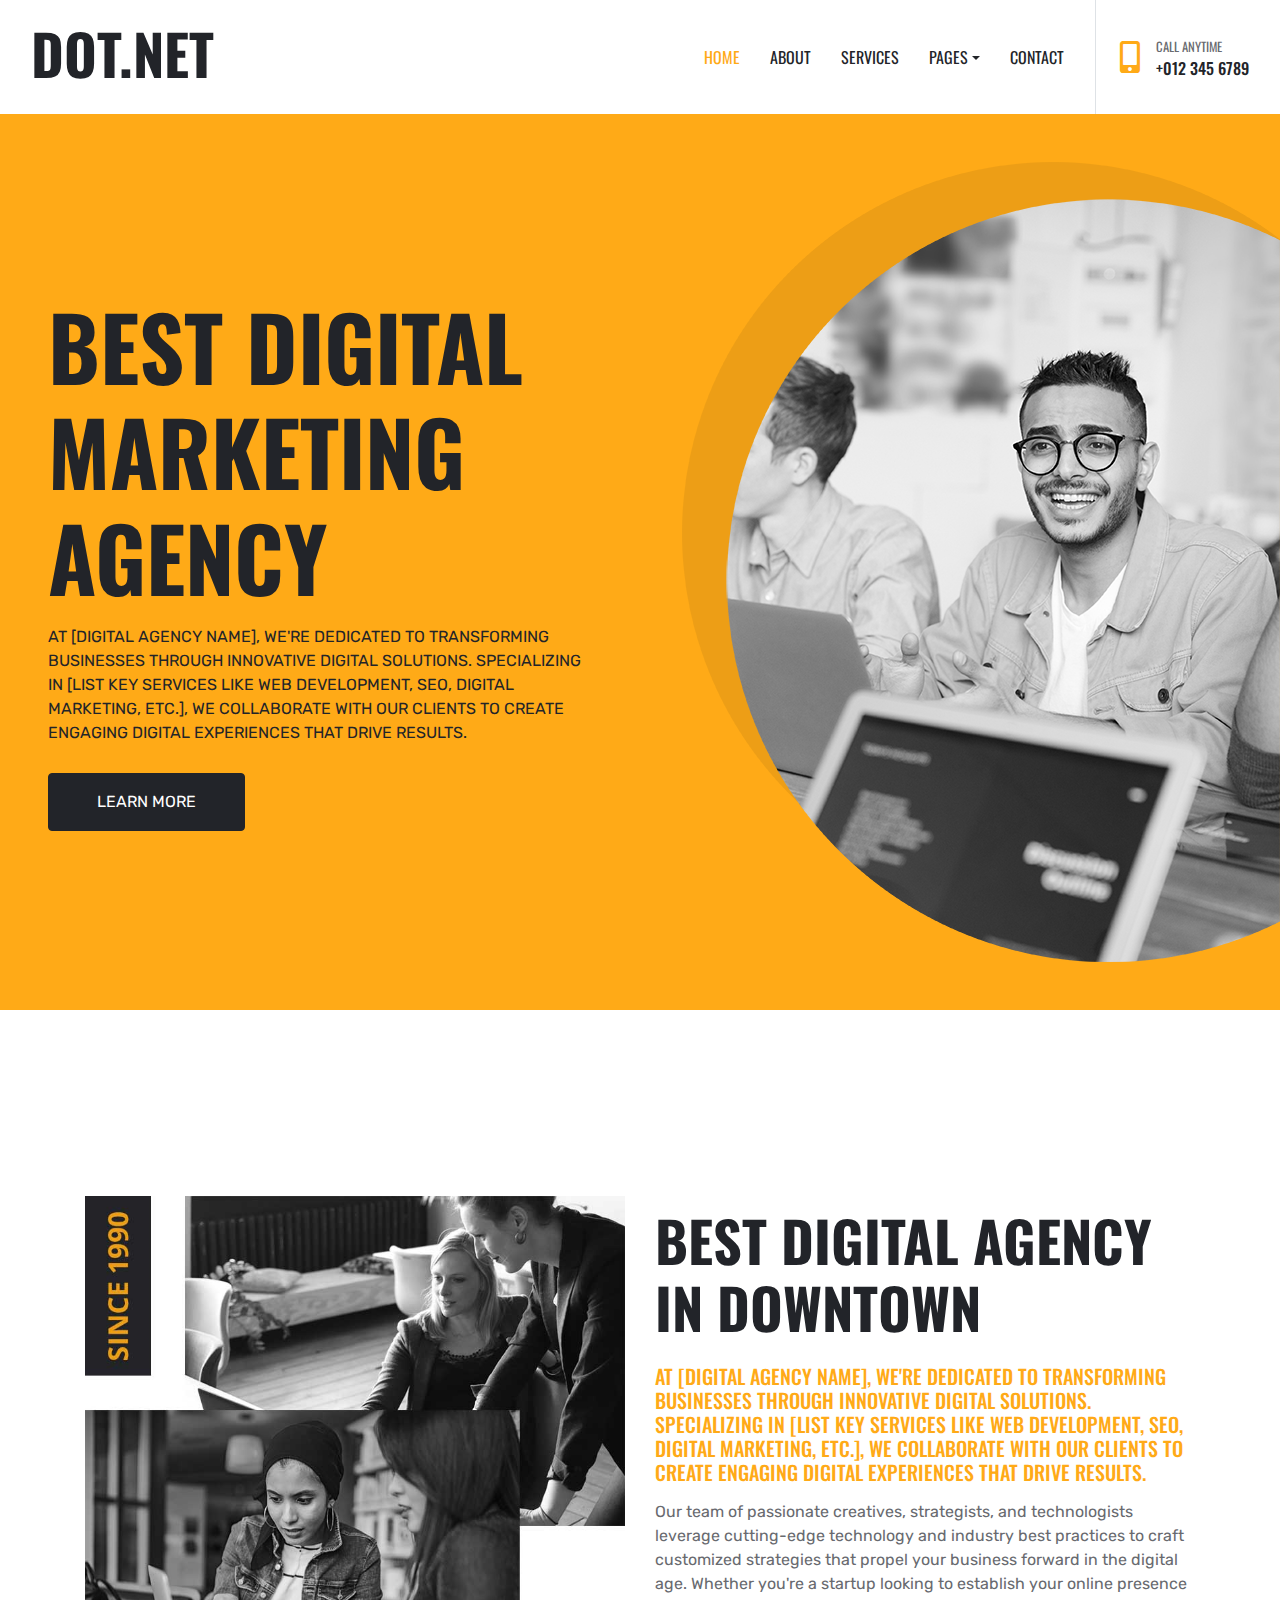
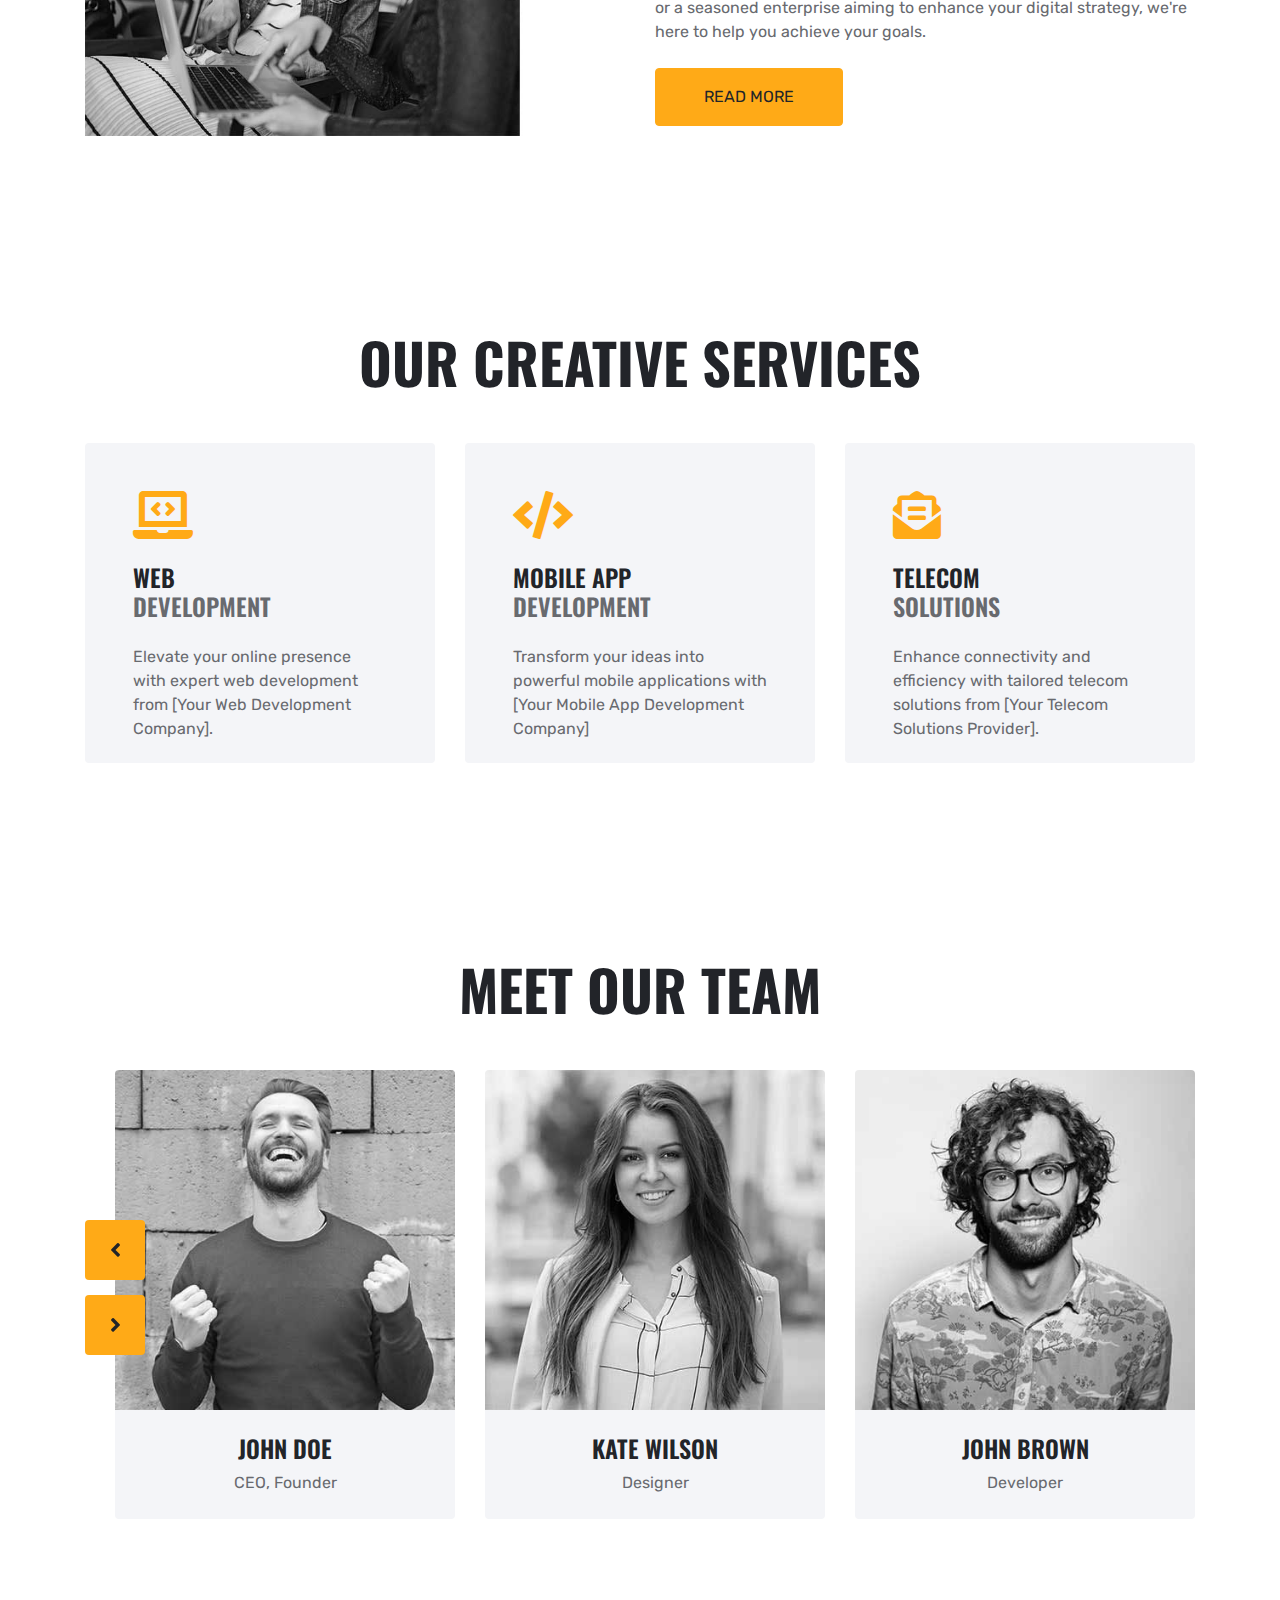
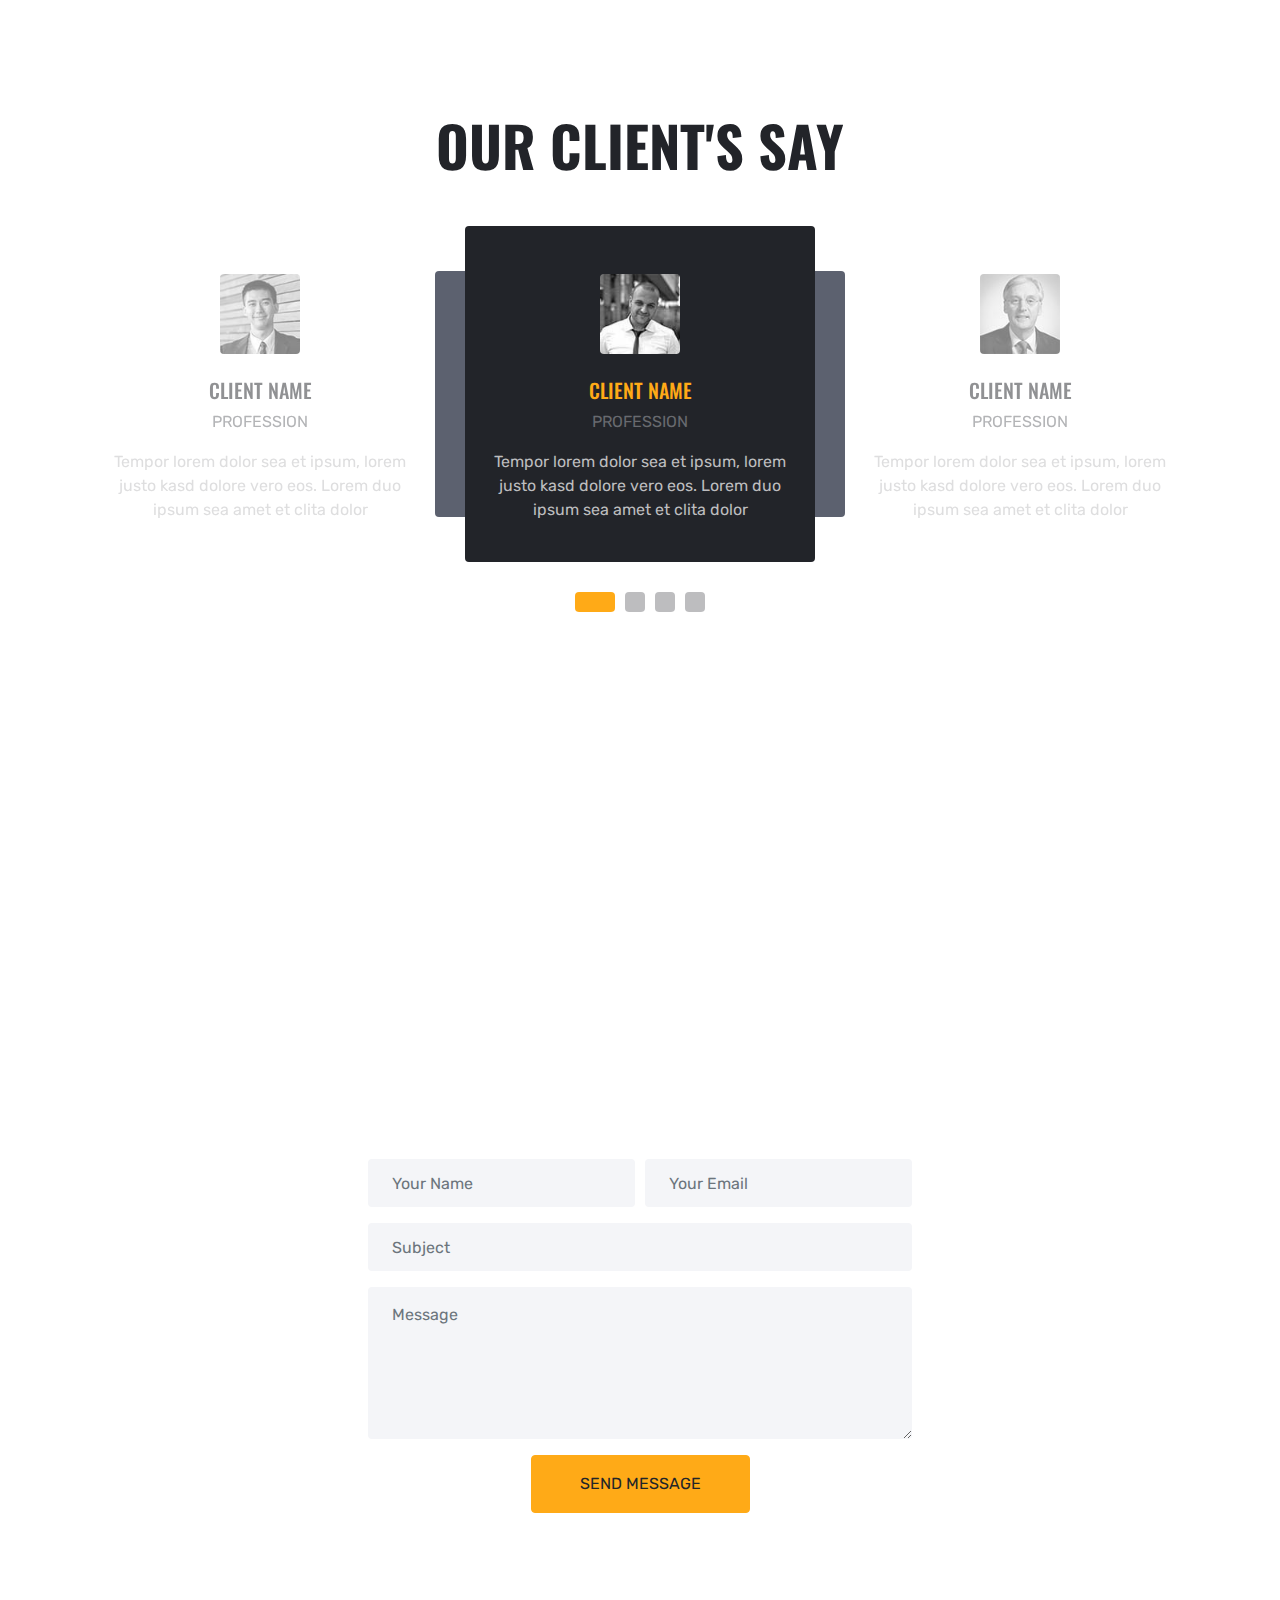
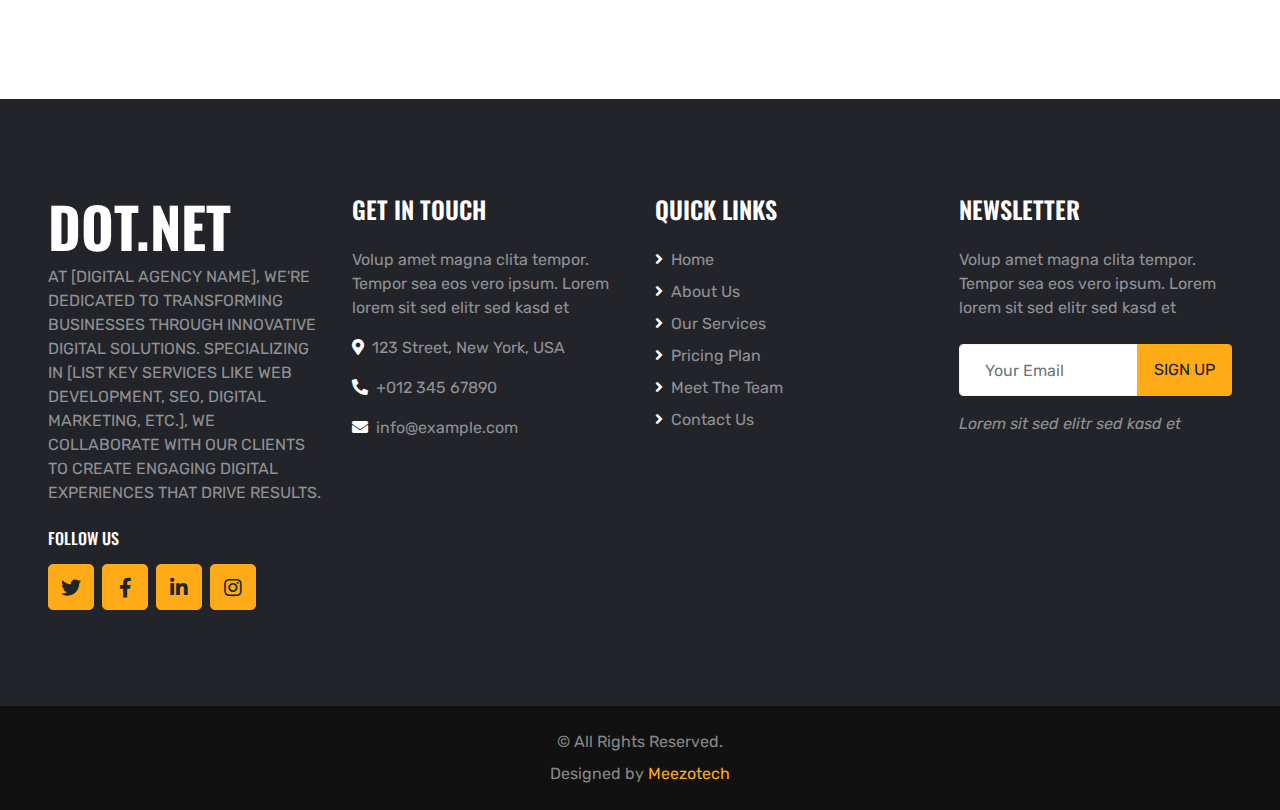
==== index.html @ 6d366056 "first commit" ====
<!DOCTYPE html>
<html lang="en">

<head>
    <meta charset="utf-8">
    <title>DOT.NET - Digital Agency Website Template</title>
    <meta content="width=device-width, initial-scale=1.0" name="viewport">
    <meta content="Free HTML Templates" name="keywords">
    <meta content="Free HTML Templates" name="description">

    <!-- Favicon -->
    <link href="img/favicon.ico" rel="icon">

    <!-- Google Web Fonts -->
    <link rel="preconnect" href="https://fonts.gstatic.com">
    <link href="https://fonts.googleapis.com/css2?family=Oswald:wght@400;500;600;700&family=Rubik&display=swap" rel="stylesheet"> 

    <!-- Font Awesome -->
    <link href="https://cdnjs.cloudflare.com/ajax/libs/font-awesome/5.15.0/css/all.min.css" rel="stylesheet">

    <!-- Libraries Stylesheet -->
    <link href="lib/owlcarousel/assets/owl.carousel.min.css" rel="stylesheet">
    <link href="lib/lightbox/css/lightbox.min.css" rel="stylesheet">

    <!-- Customized Bootstrap Stylesheet -->
    <link href="css/style.css" rel="stylesheet">
</head>

<body>
    <!-- Navbar Start -->
    <div class="container-fluid bg-white position-relative">
        <nav class="navbar navbar-expand-lg bg-white navbar-light py-3 py-lg-0">
            <a href="index.html" class="navbar-brand text-secondary">
                <h1 class="display-4 text-uppercase">DOT.NET</h1>
            </a>
            <button type="button" class="navbar-toggler" data-toggle="collapse" data-target="#navbarCollapse">
                <span class="navbar-toggler-icon"></span>
            </button>
            <div class="collapse navbar-collapse" id="navbarCollapse">
                <div class="navbar-nav ml-auto py-0 pr-3 border-right">
                    <a href="index.html" class="nav-item nav-link active">Home</a>
                    <a href="about.html" class="nav-item nav-link">About</a>
                    <a href="service.html" class="nav-item nav-link">Services</a>
                    <!-- <a href="price.html" class="nav-item nav-link">Prices</a> -->
                    <!-- <a href="project.html" class="nav-item nav-link">Projects</a> -->
                    <div class="nav-item dropdown">
                        <a href="#" class="nav-link dropdown-toggle" data-toggle="dropdown">Pages</a>
                        <div class="dropdown-menu rounded-0 m-0">
                            <a href="team.html" class="dropdown-item">Meat The Team</a>
                            <a href="testimonial.html" class="dropdown-item">Testimonial</a>
                        </div>
                    </div>
                    <a href="contact.html" class="nav-item nav-link">Contact</a>
                </div>
                <div class="d-none d-lg-flex align-items-center pl-4">
                    <i class="fa fa-2x fa-mobile-alt text-primary mr-3"></i>
                    <div>
                        <h6 class="text-body text-uppercase mb-1"><small>Call Anytime</small></h6>
                        <h6 class="m-0">+012 345 6789</h6>
                    </div>
                </div>
            </div>
        </nav>
    </div>
    <!-- Navbar End -->


    <!-- Header Start -->
    <div class="container-fluid bg-primary py-5 px-0" style="margin-bottom: 90px;">
        <div class="row mx-0 align-items-center">
            <div class="col-lg-6 px-md-5 text-center text-lg-left">
                <h1 class="display-2 text-uppercase mb-3">Best Digital Marketing Agency</h1>
                <p class="text-dark mb-4">AT [DIGITAL AGENCY NAME], WE'RE DEDICATED TO TRANSFORMING BUSINESSES THROUGH INNOVATIVE DIGITAL SOLUTIONS. SPECIALIZING IN [LIST KEY SERVICES LIKE WEB DEVELOPMENT, SEO, DIGITAL MARKETING, ETC.], WE COLLABORATE WITH OUR CLIENTS TO CREATE ENGAGING DIGITAL EXPERIENCES THAT DRIVE RESULTS.</p>
                <a href="" class="btn btn-dark text-uppercase mt-1 py-3 px-5">Learn More</a>
            </div>
            <div class="col-lg-6 px-0 text-right">
                <img class="img-fluid mt-5 mt-lg-0" src="img/header.png" alt="">
            </div>
        </div>
    </div>
    <!-- Header End -->


    <!-- About Start -->
    <div class="container-fluid py-5">
        <div class="container py-5">
            <div class="row align-items-center">
                <div class="col-lg-6">
                    <img class="img-fluid mb-4 mb-lg-0" src="img/about.jpg" alt="">
                </div>
                <div class="col-lg-6">
                    <h1 class="display-4 text-uppercase mb-4">Best digital agency in downtown</h1>
                    <h5 class="text-uppercase text-primary mb-3">At [Digital Agency Name], we're dedicated to transforming businesses through innovative digital solutions. Specializing in [list key services like web development, SEO, digital marketing, etc.], we collaborate with our clients to create engaging digital experiences that drive results.</h5>

                    <p class="mb-4">Our team of passionate creatives, strategists, and technologists leverage cutting-edge technology and industry best practices to craft customized strategies that propel your business forward in the digital age. Whether you're a startup looking to establish your online presence or a seasoned enterprise aiming to enhance your digital strategy, we're here to help you achieve your goals.</p>
                    <a href="" class="btn btn-primary text-uppercase py-3 px-5">Read More</a>
                </div>
            </div>
        </div>
    </div>
    <!-- About End -->
    

    <!-- Services Start -->
    <div class="container-fluid py-5">
        <div class="container pt-5 pb-3">
            <h1 class="display-4 text-uppercase text-center mb-5">Our Creative Services</h1>
            <div class="row">
                <div class="col-lg-4 mb-2">
                    <div class="service-item rounded p-5 mb-4">
                        <i class="fa fa-3x fa-laptop-code text-primary mb-4"></i>
                        <h4 class="text-uppercase mb-4">Web <span class="d-block text-body">Development</span></h4>
                        <p class="m-0">Elevate your online presence with expert web development from [Your Web Development Company]. </p>
                    </div>
                </div>
                <div class="col-lg-4 mb-2">
                    <div class="service-item rounded p-5 mb-4">
                        <i class="fa fa-3x fa-code text-primary mb-4"></i>
                        <h4 class="text-uppercase mb-4">Mobile App <span class="d-block text-body">Development</span></h4>
                        <p class="m-0">Transform your ideas into powerful mobile applications with [Your Mobile App Development Company]</p>
                    </div>
                </div>
                <div class="col-lg-4 mb-2">
                    <div class="service-item rounded p-5 mb-4">
                        <i class="fa fa-3x fa-envelope-open-text text-primary mb-4"></i>
                        <h4 class="text-uppercase mb-4">Telecom  <span class="d-block text-body">Solutions</span></h4>
                        <p class="m-0">Enhance connectivity and efficiency with tailored telecom solutions from [Your Telecom Solutions Provider].</p>
                    </div>
                </div>
               
            </div>
        </div>
    </div>
    <!-- Services End -->


    <!-- Portfolio Start -->
    <!-- <div class="container-fluid py-5">
        <div class="container pt-5 pb-3">
            <h1 class="display-4 text-uppercase text-center mb-5">Visit Our Projects</h1>
            <div class="row">
                <div class="col-12 text-center mb-2">
                    <ul class="list-inline mb-4" id="portfolio-flters">
                        <li class="btn btn-outline-dark text-uppercase py-2 px-4 active" data-filter="*">
                            <i class="fa fa-star text-primary mr-2"></i>All
                        </li>
                        <li class="btn btn-outline-dark text-uppercase py-2 px-4" data-filter=".first">
                            <i class="fa fa-laptop-code text-primary mr-2"></i>Design
                        </li>
                        <li class="btn btn-outline-dark text-uppercase py-2 px-4" data-filter=".second">
                            <i class="fa fa-mobile-alt text-primary mr-2"></i>Development
                        </li>
                    </ul>
                </div>
            </div>
            <div class="row portfolio-container">
                <div class="col-lg-4 col-md-6 mb-4 portfolio-item first">
                    <div class="position-relative rounded overflow-hidden mb-2">
                        <img class="img-fluid w-100" src="img/portfolio-1.jpg" alt="">
                        <div class="portfolio-btn d-flex align-items-center justify-content-center">
                            <a href="img/portfolio-1.jpg" data-lightbox="portfolio">
                                <i class="fa fa-4x fa-plus text-primary"></i>
                            </a>
                        </div>
                    </div>
                </div>
                <div class="col-lg-4 col-md-6 mb-4 portfolio-item second">
                    <div class="position-relative rounded overflow-hidden mb-2">
                        <img class="img-fluid w-100" src="img/portfolio-2.jpg" alt="">
                        <div class="portfolio-btn d-flex align-items-center justify-content-center">
                            <a href="img/portfolio-2.jpg" data-lightbox="portfolio">
                                <i class="fa fa-4x fa-plus text-primary"></i>
                            </a>
                        </div>
                    </div>
                </div>
                <div class="col-lg-4 col-md-6 mb-4 portfolio-item first">
                    <div class="position-relative rounded overflow-hidden mb-2">
                        <img class="img-fluid w-100" src="img/portfolio-3.jpg" alt="">
                        <div class="portfolio-btn d-flex align-items-center justify-content-center">
                            <a href="img/portfolio-3.jpg" data-lightbox="portfolio">
                                <i class="fa fa-4x fa-plus text-primary"></i>
                            </a>
                        </div>
                    </div>
                </div>
                <div class="col-lg-4 col-md-6 mb-4 portfolio-item second">
                    <div class="position-relative rounded overflow-hidden mb-2">
                        <img class="img-fluid w-100" src="img/portfolio-4.jpg" alt="">
                        <div class="portfolio-btn d-flex align-items-center justify-content-center">
                            <a href="img/portfolio-4.jpg" data-lightbox="portfolio">
                                <i class="fa fa-4x fa-plus text-primary"></i>
                            </a>
                        </div>
                    </div>
                </div>
                <div class="col-lg-4 col-md-6 mb-4 portfolio-item first">
                    <div class="position-relative rounded overflow-hidden mb-2">
                        <img class="img-fluid w-100" src="img/portfolio-5.jpg" alt="">
                        <div class="portfolio-btn d-flex align-items-center justify-content-center">
                            <a href="img/portfolio-3.jpg" data-lightbox="portfolio">
                                <i class="fa fa-4x fa-plus text-primary"></i>
                            </a>
                        </div>
                    </div>
                </div>
                <div class="col-lg-4 col-md-6 mb-4 portfolio-item second">
                    <div class="position-relative rounded overflow-hidden mb-2">
                        <img class="img-fluid w-100" src="img/portfolio-6.jpg" alt="">
                        <div class="portfolio-btn d-flex align-items-center justify-content-center">
                            <a href="img/portfolio-4.jpg" data-lightbox="portfolio">
                                <i class="fa fa-4x fa-plus text-primary"></i>
                            </a>
                        </div>
                    </div>
                </div>
            </div>
        </div>
    </div> -->
    <!-- Portfolio End -->


    <!-- Pricing Plan Start -->
    <!-- <div class="container-fluid py-5">
        <div class="container pt-5 pb-3">
            <h1 class="display-4 text-uppercase text-center mb-5">Competitive Pricing</h1>
            <div class="row">
                <div class="col-lg-4 mb-2">
                    <div class="bg-light rounded text-center pt-5 mt-lg-5 mb-4">
                        <h2 class="text-uppercase">Basic</h2>
                        <h6 class="text-uppercase text-body mb-5">The Best Choice</h6>
                        <div class="text-center bg-dark rounded-circle p-4 mb-2">
                            <h1 class="display-4 text-white mb-0">
                                <small class="align-top"
                                    style="font-size: 22px; line-height: 45px;">$</small>49<small
                                    class="align-bottom" style="font-size: 16px; line-height: 40px;">/
                                    Mo</small>
                            </h1>
                        </div>
                        <div class="text-center py-4">
                            <p>HTML5 & CSS3</p>
                            <p>Bootstrap v4</p>
                            <p>Responsive Layout</p>
                            <p>Compatible With All Browsers</p>
                            <a href="" class="btn btn-dark text-uppercase py-2 px-4 my-3">Order Now</a>
                        </div>
                    </div>
                </div>
                <div class="col-lg-4 mb-2">
                    <div class="bg-dark rounded text-center pt-5 mb-4">
                        <h2 class="text-uppercase text-white">Standard</h2>
                        <h6 class="text-uppercase text-secondary mb-5">The Best Choice</h6>
                        <div class="text-center bg-primary rounded-circle p-4 mb-2">
                            <h1 class="display-4 mb-0">
                                <small class="align-top"
                                    style="font-size: 22px; line-height: 45px;">$</small>99<small
                                    class="align-bottom" style="font-size: 16px; line-height: 40px;">/
                                    Mo</small>
                            </h1>
                        </div>
                        <div class="text-center text-secondary py-4">
                            <p>HTML5 & CSS3</p>
                            <p>Bootstrap v4</p>
                            <p>Responsive Layout</p>
                            <p>Compatible With All Browsers</p>
                            <a href="" class="btn btn-primary text-uppercase py-2 px-4 my-3">Order Now</a>
                        </div>
                    </div>
                </div>
                <div class="col-lg-4 mb-2">
                    <div class="bg-light rounded text-center pt-5 mt-lg-5 mb-4">
                        <h2 class=" text-uppercase">Extended</h2>
                        <h6 class="text-uppercase text-body mb-5">The Best Choice</h6>
                        <div class="text-center bg-dark rounded-circle p-4 mb-2">
                            <h1 class="display-4 text-white mb-0">
                                <small class="align-top"
                                    style="font-size: 22px; line-height: 45px;">$</small>149<small
                                    class="align-bottom" style="font-size: 16px; line-height: 40px;">/
                                    Mo</small>
                            </h1>
                        </div>
                        <div class="text-center py-4">
                            <p>HTML5 & CSS3</p>
                            <p>Bootstrap v4</p>
                            <p>Responsive Layout</p>
                            <p>Compatible With All Browsers</p>
                            <a href="" class="btn btn-dark text-uppercase py-2 px-4 my-3">Order Now</a>
                        </div>
                    </div>
                </div>
            </div>
        </div>
    </div> -->
    <!-- Pricing Plan End -->


    <!-- Team Start -->
    <div class="container-fluid py-5">
        <div class="container py-5">
            <h1 class="display-4 text-uppercase text-center mb-5">Meet Our Team</h1>
            <div class="owl-carousel team-carousel position-relative" style="padding-left: 30px;">
                <div class="team-item rounded overflow-hidden">
                    <div class="position-relative">
                        <img class="img-fluid w-100" src="img/team-1.jpg" alt="">
                        <div class="team-overlay">
                            <div class="d-flex align-items-center justify-content-start">
                                <a class="btn btn-lg btn-primary btn-lg-square mx-1" href="#"><i class="fab fa-twitter"></i></a>
                                <a class="btn btn-lg btn-primary btn-lg-square mx-1" href="#"><i class="fab fa-facebook-f"></i></a>
                                <a class="btn btn-lg btn-primary btn-lg-square mx-1" href="#"><i class="fab fa-linkedin-in"></i></a>
                            </div>
                        </div>
                    </div>
                    <div class="bg-light text-center p-4">
                        <h4 class="text-uppercase">John Doe</h4>
                        <p class="m-0">CEO, Founder</p>
                    </div>
                </div>
                <div class="team-item rounded overflow-hidden">
                    <div class="position-relative">
                        <img class="img-fluid w-100" src="img/team-2.jpg" alt="">
                        <div class="team-overlay">
                            <div class="d-flex align-items-center justify-content-start">
                                <a class="btn btn-lg btn-primary btn-lg-square mx-1" href="#"><i class="fab fa-twitter"></i></a>
                                <a class="btn btn-lg btn-primary btn-lg-square mx-1" href="#"><i class="fab fa-facebook-f"></i></a>
                                <a class="btn btn-lg btn-primary btn-lg-square mx-1" href="#"><i class="fab fa-linkedin-in"></i></a>
                            </div>
                        </div>
                    </div>
                    <div class="bg-light text-center p-4">
                        <h4 class="text-uppercase">Kate Wilson</h4>
                        <p class="m-0">Designer</p>
                    </div>
                </div>
                <div class="team-item rounded overflow-hidden">
                    <div class="position-relative">
                        <img class="img-fluid w-100" src="img/team-3.jpg" alt="">
                        <div class="team-overlay">
                            <div class="d-flex align-items-center justify-content-start">
                                <a class="btn btn-lg btn-primary btn-lg-square mx-1" href="#"><i class="fab fa-twitter"></i></a>
                                <a class="btn btn-lg btn-primary btn-lg-square mx-1" href="#"><i class="fab fa-facebook-f"></i></a>
                                <a class="btn btn-lg btn-primary btn-lg-square mx-1" href="#"><i class="fab fa-linkedin-in"></i></a>
                            </div>
                        </div>
                    </div>
                    <div class="bg-light text-center p-4">
                        <h4 class="text-uppercase">John Brown</h4>
                        <p class="m-0">Developer</p>
                    </div>
                </div>
                <div class="team-item rounded overflow-hidden">
                    <div class="position-relative">
                        <img class="img-fluid w-100" src="img/team-4.jpg" alt="">
                        <div class="team-overlay">
                            <div class="d-flex align-items-center justify-content-start">
                                <a class="btn btn-lg btn-primary btn-lg-square mx-1" href="#"><i class="fab fa-twitter"></i></a>
                                <a class="btn btn-lg btn-primary btn-lg-square mx-1" href="#"><i class="fab fa-facebook-f"></i></a>
                                <a class="btn btn-lg btn-primary btn-lg-square mx-1" href="#"><i class="fab fa-linkedin-in"></i></a>
                            </div>
                        </div>
                    </div>
                    <div class="bg-light text-center p-4">
                        <h4 class="text-uppercase">Paul Watson</h4>
                        <p class="m-0">Marketer</p>
                    </div>
                </div>
            </div>
        </div>
    </div>
    <!-- Team End -->


    <!-- Testimonial Start -->
    <div class="container-fluid py-5">
        <div class="container py-5">
            <h1 class="display-4 text-uppercase text-center mb-5">Our Client's Say</h1>
            <div class="owl-carousel testimonial-carousel">
                <div class="testimonial-item position-relative text-center rounded p-4">
                    <img class="img-fluid rounded mx-auto my-4" src="img/testimonial-1.jpg" alt="">
                    <h5 class="text-uppercase">Client Name</h5>
                    <p class="text-uppercase">Profession</p>
                    <p class="text-secondary">Tempor lorem dolor sea et ipsum, lorem justo kasd dolore vero eos. Lorem duo ipsum sea amet et clita dolor</p>
                </div>
                <div class="testimonial-item position-relative text-center rounded p-4">
                    <img class="img-fluid rounded mx-auto my-4" src="img/testimonial-2.jpg" alt="">
                    <h5 class="text-uppercase">Client Name</h5>
                    <p class="text-uppercase">Profession</p>
                    <p class="text-secondary">Tempor lorem dolor sea et ipsum, lorem justo kasd dolore vero eos. Lorem duo ipsum sea amet et clita dolor</p>
                </div>
                <div class="testimonial-item position-relative text-center rounded p-4">
                    <img class="img-fluid rounded mx-auto my-4" src="img/testimonial-3.jpg" alt="">
                    <h5 class="text-uppercase">Client Name</h5>
                    <p class="text-uppercase">Profession</p>
                    <p class="text-secondary">Tempor lorem dolor sea et ipsum, lorem justo kasd dolore vero eos. Lorem duo ipsum sea amet et clita dolor</p>
                </div>
                <div class="testimonial-item position-relative text-center rounded p-4">
                    <img class="img-fluid rounded mx-auto my-4" src="img/testimonial-4.jpg" alt="">
                    <h5 class="text-uppercase">Client Name</h5>
                    <p class="text-uppercase">Profession</p>
                    <p class="text-secondary">Tempor lorem dolor sea et ipsum, lorem justo kasd dolore vero eos. Lorem duo ipsum sea amet et clita dolor</p>
                </div>
            </div>
        </div>
    </div>
    <!-- Testimonial End -->


    <!-- Contact Start -->
    <div class="container-fluid py-5 px-0">
        <div class="row mt-5 mx-0">
            <div class="col-12 px-0" style="height: 500px;">
                <div class="position-relative h-100">
                    <iframe class="position-relative w-100 h-100"
                        src="https://www.google.com/maps/embed?pb=!1m18!1m12!1m3!1d3001156.4288297426!2d-78.01371936852176!3d42.72876761954724!2m3!1f0!2f0!3f0!3m2!1i1024!2i768!4f13.1!3m3!1m2!1s0x4ccc4bf0f123a5a9%3A0xddcfc6c1de189567!2sNew%20York%2C%20USA!5e0!3m2!1sen!2sbd!4v1603794290143!5m2!1sen!2sbd"
                        frameborder="0" style="border:0;" allowfullscreen="" aria-hidden="false"
                        tabindex="0"></iframe>
                </div>
            </div>
        </div>
        <div class="row mx-0 justify-content-center" style="margin-top: -200px;">
            <div class="col-lg-6 col-md-8 col-sm-10 px-0">
                <div class="contact-form bg-white rounded p-5">
                    <div id="success"></div>
                    <form name="sentMessage" id="contactForm" novalidate="novalidate">
                        <div class="form-row">
                            <div class="col-md-6">
                                <div class="control-group">
                                    <input type="text" class="form-control bg-light border-0 p-4" id="name" placeholder="Your Name" required="required" data-validation-required-message="Please enter your name" />
                                    <p class="help-block text-danger"></p>
                                </div>
                            </div>
                            <div class="col-md-6">
                                <div class="control-group">
                                    <input type="email" class="form-control bg-light border-0 p-4" id="email" placeholder="Your Email" required="required" data-validation-required-message="Please enter your email" />
                                    <p class="help-block text-danger"></p>
                                </div>
                            </div>
                        </div>
                        <div class="control-group">
                            <input type="text" class="form-control bg-light border-0 p-4" id="subject" placeholder="Subject" required="required" data-validation-required-message="Please enter a subject" />
                            <p class="help-block text-danger"></p>
                        </div>
                        <div class="control-group">
                            <textarea class="form-control bg-light border-0 py-3 px-4" rows="5" id="message" placeholder="Message" required="required" data-validation-required-message="Please enter your message"></textarea>
                            <p class="help-block text-danger"></p>
                        </div>
                        <div class="text-center">
                            <button class="btn btn-primary text-uppercase py-3 px-5" type="submit" id="sendMessageButton">Send Message</button>
                        </div>
                    </form>
                </div>
            </div>
        </div>
    </div>
    <!-- Contact End -->


    <!-- Footer Start -->
    <div class="container-fluid bg-dark text-white-50 py-5 px-sm-3 px-md-5" style="margin-top: 90px;">
        <div class="row pt-5">
            <div class="col-lg-3 col-md-6 mb-5">
                <a href="index.html" class="navbar-brand">
                    <h1 class="m-0 mt-n2 text-white display-4">DOT.NET</h1>
                </a>
                <p>AT [DIGITAL AGENCY NAME], WE'RE DEDICATED TO TRANSFORMING BUSINESSES THROUGH INNOVATIVE DIGITAL SOLUTIONS. SPECIALIZING IN [LIST KEY SERVICES LIKE WEB DEVELOPMENT, SEO, DIGITAL MARKETING, ETC.], WE COLLABORATE WITH OUR CLIENTS TO CREATE ENGAGING DIGITAL EXPERIENCES THAT DRIVE RESULTS.</p>
                <h6 class="text-uppercase text-white py-2">Follow Us</h6>
                <div class="d-flex justify-content-start">
                    <a class="btn btn-lg btn-primary btn-lg-square mr-2" href="#"><i class="fab fa-twitter"></i></a>
                    <a class="btn btn-lg btn-primary btn-lg-square mr-2" href="#"><i class="fab fa-facebook-f"></i></a>
                    <a class="btn btn-lg btn-primary btn-lg-square mr-2" href="#"><i class="fab fa-linkedin-in"></i></a>
                    <a class="btn btn-lg btn-primary btn-lg-square" href="#"><i class="fab fa-instagram"></i></a>
                </div>
            </div>
            <div class="col-lg-3 col-md-6 mb-5">
                <h4 class="text-uppercase text-white mb-4">Get In Touch</h4>
                <p>Volup amet magna clita tempor. Tempor sea eos vero ipsum. Lorem lorem sit sed elitr sed kasd et</p>
                <p><i class="fa fa-map-marker-alt text-white mr-2"></i>123 Street, New York, USA</p>
                <p><i class="fa fa-phone-alt text-white mr-2"></i>+012 345 67890</p>
                <p><i class="fa fa-envelope text-white mr-2"></i>info@example.com</p>
            </div>
            <div class="col-lg-3 col-md-6 mb-5">
                <h4 class="text-uppercase text-white mb-4">Quick Links</h4>
                <div class="d-flex flex-column justify-content-start">
                    <a class="text-white-50 mb-2" href="#"><i class="fa fa-angle-right text-white mr-2"></i>Home</a>
                    <a class="text-white-50 mb-2" href="#"><i class="fa fa-angle-right text-white mr-2"></i>About Us</a>
                    <a class="text-white-50 mb-2" href="#"><i class="fa fa-angle-right text-white mr-2"></i>Our Services</a>
                    <a class="text-white-50 mb-2" href="#"><i class="fa fa-angle-right text-white mr-2"></i>Pricing Plan</a>
                    <a class="text-white-50 mb-2" href="#"><i class="fa fa-angle-right text-white mr-2"></i>Meet The Team</a>
                    <a class="text-white-50" href="#"><i class="fa fa-angle-right text-white mr-2"></i>Contact Us</a>
                </div>
            </div>
            <div class="col-lg-3 col-md-6 mb-5">
                <h4 class="text-uppercase text-white mb-4">Newsletter</h4>
                <p class="mb-4">Volup amet magna clita tempor. Tempor sea eos vero ipsum. Lorem lorem sit sed elitr sed kasd et</p>
                <div class="w-100 mb-3">
                    <div class="input-group">
                        <input type="text" class="form-control border-light" style="padding: 25px;" placeholder="Your Email">
                        <div class="input-group-append">
                            <button class="btn btn-primary text-uppercase px-3">Sign Up</button>
                        </div>
                    </div>
                </div>
                <i>Lorem sit sed elitr sed kasd et</i>
            </div>
        </div>
    </div>
    <div class="container-fluid py-4 px-sm-3 px-md-5" style="background: #111111;">
        <p class="mb-2 text-center text-white-50">&copy; All Rights Reserved.</p>
        <p class="m-0 text-center text-white-50">Designed by <a href="https://meezotech.com/">Meezotech</a></p>
    </div>
    <!-- Footer End -->


    <!-- Back to Top -->
    <a href="#" class="btn btn-lg btn-primary btn-lg-square back-to-top"><i class="fa fa-angle-up"></i></a>


    <!-- JavaScript Libraries -->
    <script src="https://code.jquery.com/jquery-3.4.1.min.js"></script>
    <script src="https://stackpath.bootstrapcdn.com/bootstrap/4.4.1/js/bootstrap.bundle.min.js"></script>
    <script src="lib/easing/easing.min.js"></script>
    <script src="lib/waypoints/waypoints.min.js"></script>
    <script src="lib/owlcarousel/owl.carousel.min.js"></script>
    <script src="lib/isotope/isotope.pkgd.min.js"></script>
    <script src="lib/lightbox/js/lightbox.min.js"></script>

    <!-- Contact Javascript File -->
    <script src="mail/jqBootstrapValidation.min.js"></script>
    <script src="mail/contact.js"></script>

    <!-- Template Javascript -->
    <script src="js/main.js"></script>
</body>

</html>
---- css/style.css ----
/******* Bootstrap Theming ********/
/*!
 * Bootstrap v4.5.3 (https://getbootstrap.com/)
 * Copyright 2011-2020 The Bootstrap Authors
 * Copyright 2011-2020 Twitter, Inc.
 * Licensed under MIT (https://github.com/twbs/bootstrap/blob/main/LICENSE)
 */
:root {
  --blue: #007bff;
  --indigo: #6610f2;
  --purple: #6f42c1;
  --pink: #e83e8c;
  --red: #dc3545;
  --orange: #fd7e14;
  --yellow: #ffc107;
  --green: #28a745;
  --teal: #20c997;
  --cyan: #17a2b8;
  --white: #fff;
  --gray: #6c757d;
  --gray-dark: #343a40;
  --primary: #FFAA17;
  --secondary: #BDBDBF;
  --success: #28a745;
  --info: #17a2b8;
  --warning: #ffc107;
  --danger: #dc3545;
  --light: #F4F5F8;
  --dark: #222429;
  --breakpoint-xs: 0;
  --breakpoint-sm: 576px;
  --breakpoint-md: 768px;
  --breakpoint-lg: 992px;
  --breakpoint-xl: 1200px;
  --font-family-sans-serif: "Rubik", sans-serif;
  --font-family-monospace: SFMono-Regular, Menlo, Monaco, Consolas, "Liberation Mono", "Courier New", monospace;
}

*,
*::before,
*::after {
  box-sizing: border-box;
}

html {
  font-family: sans-serif;
  line-height: 1.15;
  -webkit-text-size-adjust: 100%;
  -webkit-tap-highlight-color: rgba(0, 0, 0, 0);
}

article, aside, figcaption, figure, footer, header, hgroup, main, nav, section {
  display: block;
}

body {
  margin: 0;
  font-family: "Rubik", sans-serif;
  font-size: 1rem;
  font-weight: 400;
  line-height: 1.5;
  color: #686A6F;
  text-align: left;
  background-color: #fff;
}

[tabindex="-1"]:focus:not(:focus-visible) {
  outline: 0 !important;
}

hr {
  box-sizing: content-box;
  height: 0;
  overflow: visible;
}

h1, h2, h3, h4, h5, h6 {
  margin-top: 0;
  margin-bottom: 0.5rem;
}

p {
  margin-top: 0;
  margin-bottom: 1rem;
}

abbr[title],
abbr[data-original-title] {
  text-decoration: underline;
  text-decoration: underline dotted;
  cursor: help;
  border-bottom: 0;
  text-decoration-skip-ink: none;
}

address {
  margin-bottom: 1rem;
  font-style: normal;
  line-height: inherit;
}

ol,
ul,
dl {
  margin-top: 0;
  margin-bottom: 1rem;
}

ol ol,
ul ul,
ol ul,
ul ol {
  margin-bottom: 0;
}

dt {
  font-weight: 700;
}

dd {
  margin-bottom: .5rem;
  margin-left: 0;
}

blockquote {
  margin: 0 0 1rem;
}

b,
strong {
  font-weight: bolder;
}

small {
  font-size: 80%;
}

sub,
sup {
  position: relative;
  font-size: 75%;
  line-height: 0;
  vertical-align: baseline;
}

sub {
  bottom: -.25em;
}

sup {
  top: -.5em;
}

a {
  color: #FFAA17;
  text-decoration: none;
  background-color: transparent;
}

a:hover {
  color: #ca8000;
  text-decoration: underline;
}

a:not([href]):not([class]) {
  color: inherit;
  text-decoration: none;
}

a:not([href]):not([class]):hover {
  color: inherit;
  text-decoration: none;
}

pre,
code,
kbd,
samp {
  font-family: SFMono-Regular, Menlo, Monaco, Consolas, "Liberation Mono", "Courier New", monospace;
  font-size: 1em;
}

pre {
  margin-top: 0;
  margin-bottom: 1rem;
  overflow: auto;
  -ms-overflow-style: scrollbar;
}

figure {
  margin: 0 0 1rem;
}

img {
  vertical-align: middle;
  border-style: none;
}

svg {
  overflow: hidden;
  vertical-align: middle;
}

table {
  border-collapse: collapse;
}

caption {
  padding-top: 0.75rem;
  padding-bottom: 0.75rem;
  color: #6c757d;
  text-align: left;
  caption-side: bottom;
}

th {
  text-align: inherit;
  text-align: -webkit-match-parent;
}

label {
  display: inline-block;
  margin-bottom: 0.5rem;
}

button {
  border-radius: 0;
}

button:focus {
  outline: 1px dotted;
  outline: 5px auto -webkit-focus-ring-color;
}

input,
button,
select,
optgroup,
textarea {
  margin: 0;
  font-family: inherit;
  font-size: inherit;
  line-height: inherit;
}

button,
input {
  overflow: visible;
}

button,
select {
  text-transform: none;
}

[role="button"] {
  cursor: pointer;
}

select {
  word-wrap: normal;
}

button,
[type="button"],
[type="reset"],
[type="submit"] {
  -webkit-appearance: button;
}

button:not(:disabled),
[type="button"]:not(:disabled),
[type="reset"]:not(:disabled),
[type="submit"]:not(:disabled) {
  cursor: pointer;
}

button::-moz-focus-inner,
[type="button"]::-moz-focus-inner,
[type="reset"]::-moz-focus-inner,
[type="submit"]::-moz-focus-inner {
  padding: 0;
  border-style: none;
}

input[type="radio"],
input[type="checkbox"] {
  box-sizing: border-box;
  padding: 0;
}

textarea {
  overflow: auto;
  resize: vertical;
}

fieldset {
  min-width: 0;
  padding: 0;
  margin: 0;
  border: 0;
}

legend {
  display: block;
  width: 100%;
  max-width: 100%;
  padding: 0;
  margin-bottom: .5rem;
  font-size: 1.5rem;
  line-height: inherit;
  color: inherit;
  white-space: normal;
}

@media (max-width: 1200px) {
  legend {
    font-size: calc(1.275rem + 0.3vw) ;
  }
}

progress {
  vertical-align: baseline;
}

[type="number"]::-webkit-inner-spin-button,
[type="number"]::-webkit-outer-spin-button {
  height: auto;
}

[type="search"] {
  outline-offset: -2px;
  -webkit-appearance: none;
}

[type="search"]::-webkit-search-decoration {
  -webkit-appearance: none;
}

::-webkit-file-upload-button {
  font: inherit;
  -webkit-appearance: button;
}

output {
  display: inline-block;
}

summary {
  display: list-item;
  cursor: pointer;
}

template {
  display: none;
}

[hidden] {
  display: none !important;
}

h1, h2, h3, h4, h5, h6,
.h1, .h2, .h3, .h4, .h5, .h6 {
  margin-bottom: 0.5rem;
  font-family: "Oswald", sans-serif;
  font-weight: 500;
  line-height: 1.2;
  color: #222429;
}

h1, .h1 {
  font-size: 2.5rem;
}

@media (max-width: 1200px) {
  h1, .h1 {
    font-size: calc(1.375rem + 1.5vw) ;
  }
}

h2, .h2 {
  font-size: 2rem;
}

@media (max-width: 1200px) {
  h2, .h2 {
    font-size: calc(1.325rem + 0.9vw) ;
  }
}

h3, .h3 {
  font-size: 1.75rem;
}

@media (max-width: 1200px) {
  h3, .h3 {
    font-size: calc(1.3rem + 0.6vw) ;
  }
}

h4, .h4 {
  font-size: 1.5rem;
}

@media (max-width: 1200px) {
  h4, .h4 {
    font-size: calc(1.275rem + 0.3vw) ;
  }
}

h5, .h5 {
  font-size: 1.25rem;
}

h6, .h6 {
  font-size: 1rem;
}

.lead {
  font-size: 1.25rem;
  font-weight: 300;
}

.display-1 {
  font-size: 6rem;
  font-weight: 300;
  line-height: 1.2;
}

@media (max-width: 1200px) {
  .display-1 {
    font-size: calc(1.725rem + 5.7vw) ;
  }
}

.display-2 {
  font-size: 5.5rem;
  font-weight: 300;
  line-height: 1.2;
}

@media (max-width: 1200px) {
  .display-2 {
    font-size: calc(1.675rem + 5.1vw) ;
  }
}

.display-3 {
  font-size: 4.5rem;
  font-weight: 300;
  line-height: 1.2;
}

@media (max-width: 1200px) {
  .display-3 {
    font-size: calc(1.575rem + 3.9vw) ;
  }
}

.display-4 {
  font-size: 3.5rem;
  font-weight: 300;
  line-height: 1.2;
}

@media (max-width: 1200px) {
  .display-4 {
    font-size: calc(1.475rem + 2.7vw) ;
  }
}

hr {
  margin-top: 1rem;
  margin-bottom: 1rem;
  border: 0;
  border-top: 1px solid rgba(0, 0, 0, 0.1);
}

small,
.small {
  font-size: 80%;
  font-weight: 400;
}

mark,
.mark {
  padding: 0.2em;
  background-color: #fcf8e3;
}

.list-unstyled {
  padding-left: 0;
  list-style: none;
}

.list-inline {
  padding-left: 0;
  list-style: none;
}

.list-inline-item {
  display: inline-block;
}

.list-inline-item:not(:last-child) {
  margin-right: 0.5rem;
}

.initialism {
  font-size: 90%;
  text-transform: uppercase;
}

.blockquote {
  margin-bottom: 1rem;
  font-size: 1.25rem;
}

.blockquote-footer {
  display: block;
  font-size: 80%;
  color: #6c757d;
}

.blockquote-footer::before {
  content: "\2014\00A0";
}

.img-fluid {
  max-width: 100%;
  height: auto;
}

.img-thumbnail {
  padding: 0.25rem;
  background-color: #fff;
  border: 1px solid #dee2e6;
  border-radius: 0.25rem;
  max-width: 100%;
  height: auto;
}

.figure {
  display: inline-block;
}

.figure-img {
  margin-bottom: 0.5rem;
  line-height: 1;
}

.figure-caption {
  font-size: 90%;
  color: #6c757d;
}

code {
  font-size: 87.5%;
  color: #e83e8c;
  word-wrap: break-word;
}

a > code {
  color: inherit;
}

kbd {
  padding: 0.2rem 0.4rem;
  font-size: 87.5%;
  color: #fff;
  background-color: #212529;
  border-radius: 0.2rem;
}

kbd kbd {
  padding: 0;
  font-size: 100%;
  font-weight: 700;
}

pre {
  display: block;
  font-size: 87.5%;
  color: #212529;
}

pre code {
  font-size: inherit;
  color: inherit;
  word-break: normal;
}

.pre-scrollable {
  max-height: 340px;
  overflow-y: scroll;
}

.container,
.container-fluid,
.container-sm,
.container-md,
.container-lg,
.container-xl {
  width: 100%;
  padding-right: 15px;
  padding-left: 15px;
  margin-right: auto;
  margin-left: auto;
}

@media (min-width: 576px) {
  .container, .container-sm {
    max-width: 540px;
  }
}

@media (min-width: 768px) {
  .container, .container-sm, .container-md {
    max-width: 720px;
  }
}

@media (min-width: 992px) {
  .container, .container-sm, .container-md, .container-lg {
    max-width: 960px;
  }
}

@media (min-width: 1200px) {
  .container, .container-sm, .container-md, .container-lg, .container-xl {
    max-width: 1140px;
  }
}

.row {
  display: flex;
  flex-wrap: wrap;
  margin-right: -15px;
  margin-left: -15px;
}

.no-gutters {
  margin-right: 0;
  margin-left: 0;
}

.no-gutters > .col,
.no-gutters > [class*="col-"] {
  padding-right: 0;
  padding-left: 0;
}

.col-1, .col-2, .col-3, .col-4, .col-5, .col-6, .col-7, .col-8, .col-9, .col-10, .col-11, .col-12, .col,
.col-auto, .col-sm-1, .col-sm-2, .col-sm-3, .col-sm-4, .col-sm-5, .col-sm-6, .col-sm-7, .col-sm-8, .col-sm-9, .col-sm-10, .col-sm-11, .col-sm-12, .col-sm,
.col-sm-auto, .col-md-1, .col-md-2, .col-md-3, .col-md-4, .col-md-5, .col-md-6, .col-md-7, .col-md-8, .col-md-9, .col-md-10, .col-md-11, .col-md-12, .col-md,
.col-md-auto, .col-lg-1, .col-lg-2, .col-lg-3, .col-lg-4, .col-lg-5, .col-lg-6, .col-lg-7, .col-lg-8, .col-lg-9, .col-lg-10, .col-lg-11, .col-lg-12, .col-lg,
.col-lg-auto, .col-xl-1, .col-xl-2, .col-xl-3, .col-xl-4, .col-xl-5, .col-xl-6, .col-xl-7, .col-xl-8, .col-xl-9, .col-xl-10, .col-xl-11, .col-xl-12, .col-xl,
.col-xl-auto {
  position: relative;
  width: 100%;
  padding-right: 15px;
  padding-left: 15px;
}

.col {
  flex-basis: 0;
  flex-grow: 1;
  max-width: 100%;
}

.row-cols-1 > * {
  flex: 0 0 100%;
  max-width: 100%;
}

.row-cols-2 > * {
  flex: 0 0 50%;
  max-width: 50%;
}

.row-cols-3 > * {
  flex: 0 0 33.33333%;
  max-width: 33.33333%;
}

.row-cols-4 > * {
  flex: 0 0 25%;
  max-width: 25%;
}

.row-cols-5 > * {
  flex: 0 0 20%;
  max-width: 20%;
}

.row-cols-6 > * {
  flex: 0 0 16.66667%;
  max-width: 16.66667%;
}

.col-auto {
  flex: 0 0 auto;
  width: auto;
  max-width: 100%;
}

.col-1 {
  flex: 0 0 8.33333%;
  max-width: 8.33333%;
}

.col-2 {
  flex: 0 0 16.66667%;
  max-width: 16.66667%;
}

.col-3 {
  flex: 0 0 25%;
  max-width: 25%;
}

.col-4 {
  flex: 0 0 33.33333%;
  max-width: 33.33333%;
}

.col-5 {
  flex: 0 0 41.66667%;
  max-width: 41.66667%;
}

.col-6 {
  flex: 0 0 50%;
  max-width: 50%;
}

.col-7 {
  flex: 0 0 58.33333%;
  max-width: 58.33333%;
}

.col-8 {
  flex: 0 0 66.66667%;
  max-width: 66.66667%;
}

.col-9 {
  flex: 0 0 75%;
  max-width: 75%;
}

.col-10 {
  flex: 0 0 83.33333%;
  max-width: 83.33333%;
}

.col-11 {
  flex: 0 0 91.66667%;
  max-width: 91.66667%;
}

.col-12 {
  flex: 0 0 100%;
  max-width: 100%;
}

.order-first {
  order: -1;
}

.order-last {
  order: 13;
}

.order-0 {
  order: 0;
}

.order-1 {
  order: 1;
}

.order-2 {
  order: 2;
}

.order-3 {
  order: 3;
}

.order-4 {
  order: 4;
}

.order-5 {
  order: 5;
}

.order-6 {
  order: 6;
}

.order-7 {
  order: 7;
}

.order-8 {
  order: 8;
}

.order-9 {
  order: 9;
}

.order-10 {
  order: 10;
}

.order-11 {
  order: 11;
}

.order-12 {
  order: 12;
}

.offset-1 {
  margin-left: 8.33333%;
}

.offset-2 {
  margin-left: 16.66667%;
}

.offset-3 {
  margin-left: 25%;
}

.offset-4 {
  margin-left: 33.33333%;
}

.offset-5 {
  margin-left: 41.66667%;
}

.offset-6 {
  margin-left: 50%;
}

.offset-7 {
  margin-left: 58.33333%;
}

.offset-8 {
  margin-left: 66.66667%;
}

.offset-9 {
  margin-left: 75%;
}

.offset-10 {
  margin-left: 83.33333%;
}

.offset-11 {
  margin-left: 91.66667%;
}

@media (min-width: 576px) {
  .col-sm {
    flex-basis: 0;
    flex-grow: 1;
    max-width: 100%;
  }
  .row-cols-sm-1 > * {
    flex: 0 0 100%;
    max-width: 100%;
  }
  .row-cols-sm-2 > * {
    flex: 0 0 50%;
    max-width: 50%;
  }
  .row-cols-sm-3 > * {
    flex: 0 0 33.33333%;
    max-width: 33.33333%;
  }
  .row-cols-sm-4 > * {
    flex: 0 0 25%;
    max-width: 25%;
  }
  .row-cols-sm-5 > * {
    flex: 0 0 20%;
    max-width: 20%;
  }
  .row-cols-sm-6 > * {
    flex: 0 0 16.66667%;
    max-width: 16.66667%;
  }
  .col-sm-auto {
    flex: 0 0 auto;
    width: auto;
    max-width: 100%;
  }
  .col-sm-1 {
    flex: 0 0 8.33333%;
    max-width: 8.33333%;
  }
  .col-sm-2 {
    flex: 0 0 16.66667%;
    max-width: 16.66667%;
  }
  .col-sm-3 {
    flex: 0 0 25%;
    max-width: 25%;
  }
  .col-sm-4 {
    flex: 0 0 33.33333%;
    max-width: 33.33333%;
  }
  .col-sm-5 {
    flex: 0 0 41.66667%;
    max-width: 41.66667%;
  }
  .col-sm-6 {
    flex: 0 0 50%;
    max-width: 50%;
  }
  .col-sm-7 {
    flex: 0 0 58.33333%;
    max-width: 58.33333%;
  }
  .col-sm-8 {
    flex: 0 0 66.66667%;
    max-width: 66.66667%;
  }
  .col-sm-9 {
    flex: 0 0 75%;
    max-width: 75%;
  }
  .col-sm-10 {
    flex: 0 0 83.33333%;
    max-width: 83.33333%;
  }
  .col-sm-11 {
    flex: 0 0 91.66667%;
    max-width: 91.66667%;
  }
  .col-sm-12 {
    flex: 0 0 100%;
    max-width: 100%;
  }
  .order-sm-first {
    order: -1;
  }
  .order-sm-last {
    order: 13;
  }
  .order-sm-0 {
    order: 0;
  }
  .order-sm-1 {
    order: 1;
  }
  .order-sm-2 {
    order: 2;
  }
  .order-sm-3 {
    order: 3;
  }
  .order-sm-4 {
    order: 4;
  }
  .order-sm-5 {
    order: 5;
  }
  .order-sm-6 {
    order: 6;
  }
  .order-sm-7 {
    order: 7;
  }
  .order-sm-8 {
    order: 8;
  }
  .order-sm-9 {
    order: 9;
  }
  .order-sm-10 {
    order: 10;
  }
  .order-sm-11 {
    order: 11;
  }
  .order-sm-12 {
    order: 12;
  }
  .offset-sm-0 {
    margin-left: 0;
  }
  .offset-sm-1 {
    margin-left: 8.33333%;
  }
  .offset-sm-2 {
    margin-left: 16.66667%;
  }
  .offset-sm-3 {
    margin-left: 25%;
  }
  .offset-sm-4 {
    margin-left: 33.33333%;
  }
  .offset-sm-5 {
    margin-left: 41.66667%;
  }
  .offset-sm-6 {
    margin-left: 50%;
  }
  .offset-sm-7 {
    margin-left: 58.33333%;
  }
  .offset-sm-8 {
    margin-left: 66.66667%;
  }
  .offset-sm-9 {
    margin-left: 75%;
  }
  .offset-sm-10 {
    margin-left: 83.33333%;
  }
  .offset-sm-11 {
    margin-left: 91.66667%;
  }
}

@media (min-width: 768px) {
  .col-md {
    flex-basis: 0;
    flex-grow: 1;
    max-width: 100%;
  }
  .row-cols-md-1 > * {
    flex: 0 0 100%;
    max-width: 100%;
  }
  .row-cols-md-2 > * {
    flex: 0 0 50%;
    max-width: 50%;
  }
  .row-cols-md-3 > * {
    flex: 0 0 33.33333%;
    max-width: 33.33333%;
  }
  .row-cols-md-4 > * {
    flex: 0 0 25%;
    max-width: 25%;
  }
  .row-cols-md-5 > * {
    flex: 0 0 20%;
    max-width: 20%;
  }
  .row-cols-md-6 > * {
    flex: 0 0 16.66667%;
    max-width: 16.66667%;
  }
  .col-md-auto {
    flex: 0 0 auto;
    width: auto;
    max-width: 100%;
  }
  .col-md-1 {
    flex: 0 0 8.33333%;
    max-width: 8.33333%;
  }
  .col-md-2 {
    flex: 0 0 16.66667%;
    max-width: 16.66667%;
  }
  .col-md-3 {
    flex: 0 0 25%;
    max-width: 25%;
  }
  .col-md-4 {
    flex: 0 0 33.33333%;
    max-width: 33.33333%;
  }
  .col-md-5 {
    flex: 0 0 41.66667%;
    max-width: 41.66667%;
  }
  .col-md-6 {
    flex: 0 0 50%;
    max-width: 50%;
  }
  .col-md-7 {
    flex: 0 0 58.33333%;
    max-width: 58.33333%;
  }
  .col-md-8 {
    flex: 0 0 66.66667%;
    max-width: 66.66667%;
  }
  .col-md-9 {
    flex: 0 0 75%;
    max-width: 75%;
  }
  .col-md-10 {
    flex: 0 0 83.33333%;
    max-width: 83.33333%;
  }
  .col-md-11 {
    flex: 0 0 91.66667%;
    max-width: 91.66667%;
  }
  .col-md-12 {
    flex: 0 0 100%;
    max-width: 100%;
  }
  .order-md-first {
    order: -1;
  }
  .order-md-last {
    order: 13;
  }
  .order-md-0 {
    order: 0;
  }
  .order-md-1 {
    order: 1;
  }
  .order-md-2 {
    order: 2;
  }
  .order-md-3 {
    order: 3;
  }
  .order-md-4 {
    order: 4;
  }
  .order-md-5 {
    order: 5;
  }
  .order-md-6 {
    order: 6;
  }
  .order-md-7 {
    order: 7;
  }
  .order-md-8 {
    order: 8;
  }
  .order-md-9 {
    order: 9;
  }
  .order-md-10 {
    order: 10;
  }
  .order-md-11 {
    order: 11;
  }
  .order-md-12 {
    order: 12;
  }
  .offset-md-0 {
    margin-left: 0;
  }
  .offset-md-1 {
    margin-left: 8.33333%;
  }
  .offset-md-2 {
    margin-left: 16.66667%;
  }
  .offset-md-3 {
    margin-left: 25%;
  }
  .offset-md-4 {
    margin-left: 33.33333%;
  }
  .offset-md-5 {
    margin-left: 41.66667%;
  }
  .offset-md-6 {
    margin-left: 50%;
  }
  .offset-md-7 {
    margin-left: 58.33333%;
  }
  .offset-md-8 {
    margin-left: 66.66667%;
  }
  .offset-md-9 {
    margin-left: 75%;
  }
  .offset-md-10 {
    margin-left: 83.33333%;
  }
  .offset-md-11 {
    margin-left: 91.66667%;
  }
}

@media (min-width: 992px) {
  .col-lg {
    flex-basis: 0;
    flex-grow: 1;
    max-width: 100%;
  }
  .row-cols-lg-1 > * {
    flex: 0 0 100%;
    max-width: 100%;
  }
  .row-cols-lg-2 > * {
    flex: 0 0 50%;
    max-width: 50%;
  }
  .row-cols-lg-3 > * {
    flex: 0 0 33.33333%;
    max-width: 33.33333%;
  }
  .row-cols-lg-4 > * {
    flex: 0 0 25%;
    max-width: 25%;
  }
  .row-cols-lg-5 > * {
    flex: 0 0 20%;
    max-width: 20%;
  }
  .row-cols-lg-6 > * {
    flex: 0 0 16.66667%;
    max-width: 16.66667%;
  }
  .col-lg-auto {
    flex: 0 0 auto;
    width: auto;
    max-width: 100%;
  }
  .col-lg-1 {
    flex: 0 0 8.33333%;
    max-width: 8.33333%;
  }
  .col-lg-2 {
    flex: 0 0 16.66667%;
    max-width: 16.66667%;
  }
  .col-lg-3 {
    flex: 0 0 25%;
    max-width: 25%;
  }
  .col-lg-4 {
    flex: 0 0 33.33333%;
    max-width: 33.33333%;
  }
  .col-lg-5 {
    flex: 0 0 41.66667%;
    max-width: 41.66667%;
  }
  .col-lg-6 {
    flex: 0 0 50%;
    max-width: 50%;
  }
  .col-lg-7 {
    flex: 0 0 58.33333%;
    max-width: 58.33333%;
  }
  .col-lg-8 {
    flex: 0 0 66.66667%;
    max-width: 66.66667%;
  }
  .col-lg-9 {
    flex: 0 0 75%;
    max-width: 75%;
  }
  .col-lg-10 {
    flex: 0 0 83.33333%;
    max-width: 83.33333%;
  }
  .col-lg-11 {
    flex: 0 0 91.66667%;
    max-width: 91.66667%;
  }
  .col-lg-12 {
    flex: 0 0 100%;
    max-width: 100%;
  }
  .order-lg-first {
    order: -1;
  }
  .order-lg-last {
    order: 13;
  }
  .order-lg-0 {
    order: 0;
  }
  .order-lg-1 {
    order: 1;
  }
  .order-lg-2 {
    order: 2;
  }
  .order-lg-3 {
    order: 3;
  }
  .order-lg-4 {
    order: 4;
  }
  .order-lg-5 {
    order: 5;
  }
  .order-lg-6 {
    order: 6;
  }
  .order-lg-7 {
    order: 7;
  }
  .order-lg-8 {
    order: 8;
  }
  .order-lg-9 {
    order: 9;
  }
  .order-lg-10 {
    order: 10;
  }
  .order-lg-11 {
    order: 11;
  }
  .order-lg-12 {
    order: 12;
  }
  .offset-lg-0 {
    margin-left: 0;
  }
  .offset-lg-1 {
    margin-left: 8.33333%;
  }
  .offset-lg-2 {
    margin-left: 16.66667%;
  }
  .offset-lg-3 {
    margin-left: 25%;
  }
  .offset-lg-4 {
    margin-left: 33.33333%;
  }
  .offset-lg-5 {
    margin-left: 41.66667%;
  }
  .offset-lg-6 {
    margin-left: 50%;
  }
  .offset-lg-7 {
    margin-left: 58.33333%;
  }
  .offset-lg-8 {
    margin-left: 66.66667%;
  }
  .offset-lg-9 {
    margin-left: 75%;
  }
  .offset-lg-10 {
    margin-left: 83.33333%;
  }
  .offset-lg-11 {
    margin-left: 91.66667%;
  }
}

@media (min-width: 1200px) {
  .col-xl {
    flex-basis: 0;
    flex-grow: 1;
    max-width: 100%;
  }
  .row-cols-xl-1 > * {
    flex: 0 0 100%;
    max-width: 100%;
  }
  .row-cols-xl-2 > * {
    flex: 0 0 50%;
    max-width: 50%;
  }
  .row-cols-xl-3 > * {
    flex: 0 0 33.33333%;
    max-width: 33.33333%;
  }
  .row-cols-xl-4 > * {
    flex: 0 0 25%;
    max-width: 25%;
  }
  .row-cols-xl-5 > * {
    flex: 0 0 20%;
    max-width: 20%;
  }
  .row-cols-xl-6 > * {
    flex: 0 0 16.66667%;
    max-width: 16.66667%;
  }
  .col-xl-auto {
    flex: 0 0 auto;
    width: auto;
    max-width: 100%;
  }
  .col-xl-1 {
    flex: 0 0 8.33333%;
    max-width: 8.33333%;
  }
  .col-xl-2 {
    flex: 0 0 16.66667%;
    max-width: 16.66667%;
  }
  .col-xl-3 {
    flex: 0 0 25%;
    max-width: 25%;
  }
  .col-xl-4 {
    flex: 0 0 33.33333%;
    max-width: 33.33333%;
  }
  .col-xl-5 {
    flex: 0 0 41.66667%;
    max-width: 41.66667%;
  }
  .col-xl-6 {
    flex: 0 0 50%;
    max-width: 50%;
  }
  .col-xl-7 {
    flex: 0 0 58.33333%;
    max-width: 58.33333%;
  }
  .col-xl-8 {
    flex: 0 0 66.66667%;
    max-width: 66.66667%;
  }
  .col-xl-9 {
    flex: 0 0 75%;
    max-width: 75%;
  }
  .col-xl-10 {
    flex: 0 0 83.33333%;
    max-width: 83.33333%;
  }
  .col-xl-11 {
    flex: 0 0 91.66667%;
    max-width: 91.66667%;
  }
  .col-xl-12 {
    flex: 0 0 100%;
    max-width: 100%;
  }
  .order-xl-first {
    order: -1;
  }
  .order-xl-last {
    order: 13;
  }
  .order-xl-0 {
    order: 0;
  }
  .order-xl-1 {
    order: 1;
  }
  .order-xl-2 {
    order: 2;
  }
  .order-xl-3 {
    order: 3;
  }
  .order-xl-4 {
    order: 4;
  }
  .order-xl-5 {
    order: 5;
  }
  .order-xl-6 {
    order: 6;
  }
  .order-xl-7 {
    order: 7;
  }
  .order-xl-8 {
    order: 8;
  }
  .order-xl-9 {
    order: 9;
  }
  .order-xl-10 {
    order: 10;
  }
  .order-xl-11 {
    order: 11;
  }
  .order-xl-12 {
    order: 12;
  }
  .offset-xl-0 {
    margin-left: 0;
  }
  .offset-xl-1 {
    margin-left: 8.33333%;
  }
  .offset-xl-2 {
    margin-left: 16.66667%;
  }
  .offset-xl-3 {
    margin-left: 25%;
  }
  .offset-xl-4 {
    margin-left: 33.33333%;
  }
  .offset-xl-5 {
    margin-left: 41.66667%;
  }
  .offset-xl-6 {
    margin-left: 50%;
  }
  .offset-xl-7 {
    margin-left: 58.33333%;
  }
  .offset-xl-8 {
    margin-left: 66.66667%;
  }
  .offset-xl-9 {
    margin-left: 75%;
  }
  .offset-xl-10 {
    margin-left: 83.33333%;
  }
  .offset-xl-11 {
    margin-left: 91.66667%;
  }
}

.table {
  width: 100%;
  margin-bottom: 1rem;
  color: #686A6F;
}

.table th,
.table td {
  padding: 0.75rem;
  vertical-align: top;
  border-top: 1px solid #dee2e6;
}

.table thead th {
  vertical-align: bottom;
  border-bottom: 2px solid #dee2e6;
}

.table tbody + tbody {
  border-top: 2px solid #dee2e6;
}

.table-sm th,
.table-sm td {
  padding: 0.3rem;
}

.table-bordered {
  border: 1px solid #dee2e6;
}

.table-bordered th,
.table-bordered td {
  border: 1px solid #dee2e6;
}

.table-bordered thead th,
.table-bordered thead td {
  border-bottom-width: 2px;
}

.table-borderless th,
.table-borderless td,
.table-borderless thead th,
.table-borderless tbody + tbody {
  border: 0;
}

.table-striped tbody tr:nth-of-type(odd) {
  background-color: rgba(0, 0, 0, 0.05);
}

.table-hover tbody tr:hover {
  color: #686A6F;
  background-color: rgba(0, 0, 0, 0.075);
}

.table-primary,
.table-primary > th,
.table-primary > td {
  background-color: #ffe7be;
}

.table-primary th,
.table-primary td,
.table-primary thead th,
.table-primary tbody + tbody {
  border-color: #ffd386;
}

.table-hover .table-primary:hover {
  background-color: #ffdea5;
}

.table-hover .table-primary:hover > td,
.table-hover .table-primary:hover > th {
  background-color: #ffdea5;
}

.table-secondary,
.table-secondary > th,
.table-secondary > td {
  background-color: #ededed;
}

.table-secondary th,
.table-secondary td,
.table-secondary thead th,
.table-secondary tbody + tbody {
  border-color: #ddddde;
}

.table-hover .table-secondary:hover {
  background-color: #e0e0e0;
}

.table-hover .table-secondary:hover > td,
.table-hover .table-secondary:hover > th {
  background-color: #e0e0e0;
}

.table-success,
.table-success > th,
.table-success > td {
  background-color: #c3e6cb;
}

.table-success th,
.table-success td,
.table-success thead th,
.table-success tbody + tbody {
  border-color: #8fd19e;
}

.table-hover .table-success:hover {
  background-color: #b1dfbb;
}

.table-hover .table-success:hover > td,
.table-hover .table-success:hover > th {
  background-color: #b1dfbb;
}

.table-info,
.table-info > th,
.table-info > td {
  background-color: #bee5eb;
}

.table-info th,
.table-info td,
.table-info thead th,
.table-info tbody + tbody {
  border-color: #86cfda;
}

.table-hover .table-info:hover {
  background-color: #abdde5;
}

.table-hover .table-info:hover > td,
.table-hover .table-info:hover > th {
  background-color: #abdde5;
}

.table-warning,
.table-warning > th,
.table-warning > td {
  background-color: #ffeeba;
}

.table-warning th,
.table-warning td,
.table-warning thead th,
.table-warning tbody + tbody {
  border-color: #ffdf7e;
}

.table-hover .table-warning:hover {
  background-color: #ffe8a1;
}

.table-hover .table-warning:hover > td,
.table-hover .table-warning:hover > th {
  background-color: #ffe8a1;
}

.table-danger,
.table-danger > th,
.table-danger > td {
  background-color: #f5c6cb;
}

.table-danger th,
.table-danger td,
.table-danger thead th,
.table-danger tbody + tbody {
  border-color: #ed969e;
}

.table-hover .table-danger:hover {
  background-color: #f1b0b7;
}

.table-hover .table-danger:hover > td,
.table-hover .table-danger:hover > th {
  background-color: #f1b0b7;
}

.table-light,
.table-light > th,
.table-light > td {
  background-color: #fcfcfd;
}

.table-light th,
.table-light td,
.table-light thead th,
.table-light tbody + tbody {
  border-color: #f9fafb;
}

.table-hover .table-light:hover {
  background-color: #ededf3;
}

.table-hover .table-light:hover > td,
.table-hover .table-light:hover > th {
  background-color: #ededf3;
}

.table-dark,
.table-dark > th,
.table-dark > td {
  background-color: #c1c2c3;
}

.table-dark th,
.table-dark td,
.table-dark thead th,
.table-dark tbody + tbody {
  border-color: #8c8d90;
}

.table-hover .table-dark:hover {
  background-color: #b4b5b6;
}

.table-hover .table-dark:hover > td,
.table-hover .table-dark:hover > th {
  background-color: #b4b5b6;
}

.table-active,
.table-active > th,
.table-active > td {
  background-color: rgba(0, 0, 0, 0.075);
}

.table-hover .table-active:hover {
  background-color: rgba(0, 0, 0, 0.075);
}

.table-hover .table-active:hover > td,
.table-hover .table-active:hover > th {
  background-color: rgba(0, 0, 0, 0.075);
}

.table .thead-dark th {
  color: #fff;
  background-color: #343a40;
  border-color: #454d55;
}

.table .thead-light th {
  color: #495057;
  background-color: #e9ecef;
  border-color: #dee2e6;
}

.table-dark {
  color: #fff;
  background-color: #343a40;
}

.table-dark th,
.table-dark td,
.table-dark thead th {
  border-color: #454d55;
}

.table-dark.table-bordered {
  border: 0;
}

.table-dark.table-striped tbody tr:nth-of-type(odd) {
  background-color: rgba(255, 255, 255, 0.05);
}

.table-dark.table-hover tbody tr:hover {
  color: #fff;
  background-color: rgba(255, 255, 255, 0.075);
}

@media (max-width: 575.98px) {
  .table-responsive-sm {
    display: block;
    width: 100%;
    overflow-x: auto;
    -webkit-overflow-scrolling: touch;
  }
  .table-responsive-sm > .table-bordered {
    border: 0;
  }
}

@media (max-width: 767.98px) {
  .table-responsive-md {
    display: block;
    width: 100%;
    overflow-x: auto;
    -webkit-overflow-scrolling: touch;
  }
  .table-responsive-md > .table-bordered {
    border: 0;
  }
}

@media (max-width: 991.98px) {
  .table-responsive-lg {
    display: block;
    width: 100%;
    overflow-x: auto;
    -webkit-overflow-scrolling: touch;
  }
  .table-responsive-lg > .table-bordered {
    border: 0;
  }
}

@media (max-width: 1199.98px) {
  .table-responsive-xl {
    display: block;
    width: 100%;
    overflow-x: auto;
    -webkit-overflow-scrolling: touch;
  }
  .table-responsive-xl > .table-bordered {
    border: 0;
  }
}

.table-responsive {
  display: block;
  width: 100%;
  overflow-x: auto;
  -webkit-overflow-scrolling: touch;
}

.table-responsive > .table-bordered {
  border: 0;
}

.form-control {
  display: block;
  width: 100%;
  height: calc(1.5em + 0.75rem + 2px);
  padding: 0.375rem 0.75rem;
  font-size: 1rem;
  font-weight: 400;
  line-height: 1.5;
  color: #495057;
  background-color: #fff;
  background-clip: padding-box;
  border: 1px solid #ced4da;
  border-radius: 0.25rem;
  transition: border-color 0.15s ease-in-out, box-shadow 0.15s ease-in-out;
}

@media (prefers-reduced-motion: reduce) {
  .form-control {
    transition: none;
  }
}

.form-control::-ms-expand {
  background-color: transparent;
  border: 0;
}

.form-control:-moz-focusring {
  color: transparent;
  text-shadow: 0 0 0 #495057;
}

.form-control:focus {
  color: #495057;
  background-color: #fff;
  border-color: #ffd997;
  outline: 0;
  box-shadow: 0 0 0 0.2rem rgba(255, 170, 23, 0.25);
}

.form-control::placeholder {
  color: #6c757d;
  opacity: 1;
}

.form-control:disabled, .form-control[readonly] {
  background-color: #e9ecef;
  opacity: 1;
}

input[type="date"].form-control,
input[type="time"].form-control,
input[type="datetime-local"].form-control,
input[type="month"].form-control {
  appearance: none;
}

select.form-control:focus::-ms-value {
  color: #495057;
  background-color: #fff;
}

.form-control-file,
.form-control-range {
  display: block;
  width: 100%;
}

.col-form-label {
  padding-top: calc(0.375rem + 1px);
  padding-bottom: calc(0.375rem + 1px);
  margin-bottom: 0;
  font-size: inherit;
  line-height: 1.5;
}

.col-form-label-lg {
  padding-top: calc(0.5rem + 1px);
  padding-bottom: calc(0.5rem + 1px);
  font-size: 1.25rem;
  line-height: 1.5;
}

.col-form-label-sm {
  padding-top: calc(0.25rem + 1px);
  padding-bottom: calc(0.25rem + 1px);
  font-size: 0.875rem;
  line-height: 1.5;
}

.form-control-plaintext {
  display: block;
  width: 100%;
  padding: 0.375rem 0;
  margin-bottom: 0;
  font-size: 1rem;
  line-height: 1.5;
  color: #686A6F;
  background-color: transparent;
  border: solid transparent;
  border-width: 1px 0;
}

.form-control-plaintext.form-control-sm, .form-control-plaintext.form-control-lg {
  padding-right: 0;
  padding-left: 0;
}

.form-control-sm {
  height: calc(1.5em + 0.5rem + 2px);
  padding: 0.25rem 0.5rem;
  font-size: 0.875rem;
  line-height: 1.5;
  border-radius: 0.2rem;
}

.form-control-lg {
  height: calc(1.5em + 1rem + 2px);
  padding: 0.5rem 1rem;
  font-size: 1.25rem;
  line-height: 1.5;
  border-radius: 0.3rem;
}

select.form-control[size], select.form-control[multiple] {
  height: auto;
}

textarea.form-control {
  height: auto;
}

.form-group {
  margin-bottom: 1rem;
}

.form-text {
  display: block;
  margin-top: 0.25rem;
}

.form-row {
  display: flex;
  flex-wrap: wrap;
  margin-right: -5px;
  margin-left: -5px;
}

.form-row > .col,
.form-row > [class*="col-"] {
  padding-right: 5px;
  padding-left: 5px;
}

.form-check {
  position: relative;
  display: block;
  padding-left: 1.25rem;
}

.form-check-input {
  position: absolute;
  margin-top: 0.3rem;
  margin-left: -1.25rem;
}

.form-check-input[disabled] ~ .form-check-label,
.form-check-input:disabled ~ .form-check-label {
  color: #6c757d;
}

.form-check-label {
  margin-bottom: 0;
}

.form-check-inline {
  display: inline-flex;
  align-items: center;
  padding-left: 0;
  margin-right: 0.75rem;
}

.form-check-inline .form-check-input {
  position: static;
  margin-top: 0;
  margin-right: 0.3125rem;
  margin-left: 0;
}

.valid-feedback {
  display: none;
  width: 100%;
  margin-top: 0.25rem;
  font-size: 80%;
  color: #28a745;
}

.valid-tooltip {
  position: absolute;
  top: 100%;
  left: 0;
  z-index: 5;
  display: none;
  max-width: 100%;
  padding: 0.25rem 0.5rem;
  margin-top: .1rem;
  font-size: 0.875rem;
  line-height: 1.5;
  color: #fff;
  background-color: rgba(40, 167, 69, 0.9);
  border-radius: 0.25rem;
}

.was-validated :valid ~ .valid-feedback,
.was-validated :valid ~ .valid-tooltip,
.is-valid ~ .valid-feedback,
.is-valid ~ .valid-tooltip {
  display: block;
}

.was-validated .form-control:valid, .form-control.is-valid {
  border-color: #28a745;
  padding-right: calc(1.5em + 0.75rem);
  background-image: url("data:image/svg+xml,%3csvg xmlns='http://www.w3.org/2000/svg' width='8' height='8' viewBox='0 0 8 8'%3e%3cpath fill='%2328a745' d='M2.3 6.73L.6 4.53c-.4-1.04.46-1.4 1.1-.8l1.1 1.4 3.4-3.8c.6-.63 1.6-.27 1.2.7l-4 4.6c-.43.5-.8.4-1.1.1z'/%3e%3c/svg%3e");
  background-repeat: no-repeat;
  background-position: right calc(0.375em + 0.1875rem) center;
  background-size: calc(0.75em + 0.375rem) calc(0.75em + 0.375rem);
}

.was-validated .form-control:valid:focus, .form-control.is-valid:focus {
  border-color: #28a745;
  box-shadow: 0 0 0 0.2rem rgba(40, 167, 69, 0.25);
}

.was-validated textarea.form-control:valid, textarea.form-control.is-valid {
  padding-right: calc(1.5em + 0.75rem);
  background-position: top calc(0.375em + 0.1875rem) right calc(0.375em + 0.1875rem);
}

.was-validated .custom-select:valid, .custom-select.is-valid {
  border-color: #28a745;
  padding-right: calc(0.75em + 2.3125rem);
  background: url("data:image/svg+xml,%3csvg xmlns='http://www.w3.org/2000/svg' width='4' height='5' viewBox='0 0 4 5'%3e%3cpath fill='%23343a40' d='M2 0L0 2h4zm0 5L0 3h4z'/%3e%3c/svg%3e") no-repeat right 0.75rem center/8px 10px, url("data:image/svg+xml,%3csvg xmlns='http://www.w3.org/2000/svg' width='8' height='8' viewBox='0 0 8 8'%3e%3cpath fill='%2328a745' d='M2.3 6.73L.6 4.53c-.4-1.04.46-1.4 1.1-.8l1.1 1.4 3.4-3.8c.6-.63 1.6-.27 1.2.7l-4 4.6c-.43.5-.8.4-1.1.1z'/%3e%3c/svg%3e") #fff no-repeat center right 1.75rem/calc(0.75em + 0.375rem) calc(0.75em + 0.375rem);
}

.was-validated .custom-select:valid:focus, .custom-select.is-valid:focus {
  border-color: #28a745;
  box-shadow: 0 0 0 0.2rem rgba(40, 167, 69, 0.25);
}

.was-validated .form-check-input:valid ~ .form-check-label, .form-check-input.is-valid ~ .form-check-label {
  color: #28a745;
}

.was-validated .form-check-input:valid ~ .valid-feedback,
.was-validated .form-check-input:valid ~ .valid-tooltip, .form-check-input.is-valid ~ .valid-feedback,
.form-check-input.is-valid ~ .valid-tooltip {
  display: block;
}

.was-validated .custom-control-input:valid ~ .custom-control-label, .custom-control-input.is-valid ~ .custom-control-label {
  color: #28a745;
}

.was-validated .custom-control-input:valid ~ .custom-control-label::before, .custom-control-input.is-valid ~ .custom-control-label::before {
  border-color: #28a745;
}

.was-validated .custom-control-input:valid:checked ~ .custom-control-label::before, .custom-control-input.is-valid:checked ~ .custom-control-label::before {
  border-color: #34ce57;
  background-color: #34ce57;
}

.was-validated .custom-control-input:valid:focus ~ .custom-control-label::before, .custom-control-input.is-valid:focus ~ .custom-control-label::before {
  box-shadow: 0 0 0 0.2rem rgba(40, 167, 69, 0.25);
}

.was-validated .custom-control-input:valid:focus:not(:checked) ~ .custom-control-label::before, .custom-control-input.is-valid:focus:not(:checked) ~ .custom-control-label::before {
  border-color: #28a745;
}

.was-validated .custom-file-input:valid ~ .custom-file-label, .custom-file-input.is-valid ~ .custom-file-label {
  border-color: #28a745;
}

.was-validated .custom-file-input:valid:focus ~ .custom-file-label, .custom-file-input.is-valid:focus ~ .custom-file-label {
  border-color: #28a745;
  box-shadow: 0 0 0 0.2rem rgba(40, 167, 69, 0.25);
}

.invalid-feedback {
  display: none;
  width: 100%;
  margin-top: 0.25rem;
  font-size: 80%;
  color: #dc3545;
}

.invalid-tooltip {
  position: absolute;
  top: 100%;
  left: 0;
  z-index: 5;
  display: none;
  max-width: 100%;
  padding: 0.25rem 0.5rem;
  margin-top: .1rem;
  font-size: 0.875rem;
  line-height: 1.5;
  color: #fff;
  background-color: rgba(220, 53, 69, 0.9);
  border-radius: 0.25rem;
}

.was-validated :invalid ~ .invalid-feedback,
.was-validated :invalid ~ .invalid-tooltip,
.is-invalid ~ .invalid-feedback,
.is-invalid ~ .invalid-tooltip {
  display: block;
}

.was-validated .form-control:invalid, .form-control.is-invalid {
  border-color: #dc3545;
  padding-right: calc(1.5em + 0.75rem);
  background-image: url("data:image/svg+xml,%3csvg xmlns='http://www.w3.org/2000/svg' width='12' height='12' fill='none' stroke='%23dc3545' viewBox='0 0 12 12'%3e%3ccircle cx='6' cy='6' r='4.5'/%3e%3cpath stroke-linejoin='round' d='M5.8 3.6h.4L6 6.5z'/%3e%3ccircle cx='6' cy='8.2' r='.6' fill='%23dc3545' stroke='none'/%3e%3c/svg%3e");
  background-repeat: no-repeat;
  background-position: right calc(0.375em + 0.1875rem) center;
  background-size: calc(0.75em + 0.375rem) calc(0.75em + 0.375rem);
}

.was-validated .form-control:invalid:focus, .form-control.is-invalid:focus {
  border-color: #dc3545;
  box-shadow: 0 0 0 0.2rem rgba(220, 53, 69, 0.25);
}

.was-validated textarea.form-control:invalid, textarea.form-control.is-invalid {
  padding-right: calc(1.5em + 0.75rem);
  background-position: top calc(0.375em + 0.1875rem) right calc(0.375em + 0.1875rem);
}

.was-validated .custom-select:invalid, .custom-select.is-invalid {
  border-color: #dc3545;
  padding-right: calc(0.75em + 2.3125rem);
  background: url("data:image/svg+xml,%3csvg xmlns='http://www.w3.org/2000/svg' width='4' height='5' viewBox='0 0 4 5'%3e%3cpath fill='%23343a40' d='M2 0L0 2h4zm0 5L0 3h4z'/%3e%3c/svg%3e") no-repeat right 0.75rem center/8px 10px, url("data:image/svg+xml,%3csvg xmlns='http://www.w3.org/2000/svg' width='12' height='12' fill='none' stroke='%23dc3545' viewBox='0 0 12 12'%3e%3ccircle cx='6' cy='6' r='4.5'/%3e%3cpath stroke-linejoin='round' d='M5.8 3.6h.4L6 6.5z'/%3e%3ccircle cx='6' cy='8.2' r='.6' fill='%23dc3545' stroke='none'/%3e%3c/svg%3e") #fff no-repeat center right 1.75rem/calc(0.75em + 0.375rem) calc(0.75em + 0.375rem);
}

.was-validated .custom-select:invalid:focus, .custom-select.is-invalid:focus {
  border-color: #dc3545;
  box-shadow: 0 0 0 0.2rem rgba(220, 53, 69, 0.25);
}

.was-validated .form-check-input:invalid ~ .form-check-label, .form-check-input.is-invalid ~ .form-check-label {
  color: #dc3545;
}

.was-validated .form-check-input:invalid ~ .invalid-feedback,
.was-validated .form-check-input:invalid ~ .invalid-tooltip, .form-check-input.is-invalid ~ .invalid-feedback,
.form-check-input.is-invalid ~ .invalid-tooltip {
  display: block;
}

.was-validated .custom-control-input:invalid ~ .custom-control-label, .custom-control-input.is-invalid ~ .custom-control-label {
  color: #dc3545;
}

.was-validated .custom-control-input:invalid ~ .custom-control-label::before, .custom-control-input.is-invalid ~ .custom-control-label::before {
  border-color: #dc3545;
}

.was-validated .custom-control-input:invalid:checked ~ .custom-control-label::before, .custom-control-input.is-invalid:checked ~ .custom-control-label::before {
  border-color: #e4606d;
  background-color: #e4606d;
}

.was-validated .custom-control-input:invalid:focus ~ .custom-control-label::before, .custom-control-input.is-invalid:focus ~ .custom-control-label::before {
  box-shadow: 0 0 0 0.2rem rgba(220, 53, 69, 0.25);
}

.was-validated .custom-control-input:invalid:focus:not(:checked) ~ .custom-control-label::before, .custom-control-input.is-invalid:focus:not(:checked) ~ .custom-control-label::before {
  border-color: #dc3545;
}

.was-validated .custom-file-input:invalid ~ .custom-file-label, .custom-file-input.is-invalid ~ .custom-file-label {
  border-color: #dc3545;
}

.was-validated .custom-file-input:invalid:focus ~ .custom-file-label, .custom-file-input.is-invalid:focus ~ .custom-file-label {
  border-color: #dc3545;
  box-shadow: 0 0 0 0.2rem rgba(220, 53, 69, 0.25);
}

.form-inline {
  display: flex;
  flex-flow: row wrap;
  align-items: center;
}

.form-inline .form-check {
  width: 100%;
}

@media (min-width: 576px) {
  .form-inline label {
    display: flex;
    align-items: center;
    justify-content: center;
    margin-bottom: 0;
  }
  .form-inline .form-group {
    display: flex;
    flex: 0 0 auto;
    flex-flow: row wrap;
    align-items: center;
    margin-bottom: 0;
  }
  .form-inline .form-control {
    display: inline-block;
    width: auto;
    vertical-align: middle;
  }
  .form-inline .form-control-plaintext {
    display: inline-block;
  }
  .form-inline .input-group,
  .form-inline .custom-select {
    width: auto;
  }
  .form-inline .form-check {
    display: flex;
    align-items: center;
    justify-content: center;
    width: auto;
    padding-left: 0;
  }
  .form-inline .form-check-input {
    position: relative;
    flex-shrink: 0;
    margin-top: 0;
    margin-right: 0.25rem;
    margin-left: 0;
  }
  .form-inline .custom-control {
    align-items: center;
    justify-content: center;
  }
  .form-inline .custom-control-label {
    margin-bottom: 0;
  }
}

.btn {
  display: inline-block;
  font-weight: 400;
  color: #686A6F;
  text-align: center;
  vertical-align: middle;
  user-select: none;
  background-color: transparent;
  border: 1px solid transparent;
  padding: 0.375rem 0.75rem;
  font-size: 1rem;
  line-height: 1.5;
  border-radius: 0.25rem;
  transition: color 0.15s ease-in-out, background-color 0.15s ease-in-out, border-color 0.15s ease-in-out, box-shadow 0.15s ease-in-out;
}

@media (prefers-reduced-motion: reduce) {
  .btn {
    transition: none;
  }
}

.btn:hover {
  color: #686A6F;
  text-decoration: none;
}

.btn:focus, .btn.focus {
  outline: 0;
  box-shadow: 0 0 0 0.2rem rgba(255, 170, 23, 0.25);
}

.btn.disabled, .btn:disabled {
  opacity: 0.65;
}

.btn:not(:disabled):not(.disabled) {
  cursor: pointer;
}

a.btn.disabled,
fieldset:disabled a.btn {
  pointer-events: none;
}

.btn-primary {
  color: #212529;
  background-color: #FFAA17;
  border-color: #FFAA17;
}

.btn-primary:hover {
  color: #212529;
  background-color: #f09800;
  border-color: #e39000;
}

.btn-primary:focus, .btn-primary.focus {
  color: #212529;
  background-color: #f09800;
  border-color: #e39000;
  box-shadow: 0 0 0 0.2rem rgba(222, 150, 26, 0.5);
}

.btn-primary.disabled, .btn-primary:disabled {
  color: #212529;
  background-color: #FFAA17;
  border-color: #FFAA17;
}

.btn-primary:not(:disabled):not(.disabled):active, .btn-primary:not(:disabled):not(.disabled).active,
.show > .btn-primary.dropdown-toggle {
  color: #212529;
  background-color: #e39000;
  border-color: #d68800;
}

.btn-primary:not(:disabled):not(.disabled):active:focus, .btn-primary:not(:disabled):not(.disabled).active:focus,
.show > .btn-primary.dropdown-toggle:focus {
  box-shadow: 0 0 0 0.2rem rgba(222, 150, 26, 0.5);
}

.btn-secondary {
  color: #212529;
  background-color: #BDBDBF;
  border-color: #BDBDBF;
}

.btn-secondary:hover {
  color: #212529;
  background-color: #aaaaac;
  border-color: #a3a3a6;
}

.btn-secondary:focus, .btn-secondary.focus {
  color: #212529;
  background-color: #aaaaac;
  border-color: #a3a3a6;
  box-shadow: 0 0 0 0.2rem rgba(166, 166, 169, 0.5);
}

.btn-secondary.disabled, .btn-secondary:disabled {
  color: #212529;
  background-color: #BDBDBF;
  border-color: #BDBDBF;
}

.btn-secondary:not(:disabled):not(.disabled):active, .btn-secondary:not(:disabled):not(.disabled).active,
.show > .btn-secondary.dropdown-toggle {
  color: #212529;
  background-color: #a3a3a6;
  border-color: #9d9da0;
}

.btn-secondary:not(:disabled):not(.disabled):active:focus, .btn-secondary:not(:disabled):not(.disabled).active:focus,
.show > .btn-secondary.dropdown-toggle:focus {
  box-shadow: 0 0 0 0.2rem rgba(166, 166, 169, 0.5);
}

.btn-success {
  color: #fff;
  background-color: #28a745;
  border-color: #28a745;
}

.btn-success:hover {
  color: #fff;
  background-color: #218838;
  border-color: #1e7e34;
}

.btn-success:focus, .btn-success.focus {
  color: #fff;
  background-color: #218838;
  border-color: #1e7e34;
  box-shadow: 0 0 0 0.2rem rgba(72, 180, 97, 0.5);
}

.btn-success.disabled, .btn-success:disabled {
  color: #fff;
  background-color: #28a745;
  border-color: #28a745;
}

.btn-success:not(:disabled):not(.disabled):active, .btn-success:not(:disabled):not(.disabled).active,
.show > .btn-success.dropdown-toggle {
  color: #fff;
  background-color: #1e7e34;
  border-color: #1c7430;
}

.btn-success:not(:disabled):not(.disabled):active:focus, .btn-success:not(:disabled):not(.disabled).active:focus,
.show > .btn-success.dropdown-toggle:focus {
  box-shadow: 0 0 0 0.2rem rgba(72, 180, 97, 0.5);
}

.btn-info {
  color: #fff;
  background-color: #17a2b8;
  border-color: #17a2b8;
}

.btn-info:hover {
  color: #fff;
  background-color: #138496;
  border-color: #117a8b;
}

.btn-info:focus, .btn-info.focus {
  color: #fff;
  background-color: #138496;
  border-color: #117a8b;
  box-shadow: 0 0 0 0.2rem rgba(58, 176, 195, 0.5);
}

.btn-info.disabled, .btn-info:disabled {
  color: #fff;
  background-color: #17a2b8;
  border-color: #17a2b8;
}

.btn-info:not(:disabled):not(.disabled):active, .btn-info:not(:disabled):not(.disabled).active,
.show > .btn-info.dropdown-toggle {
  color: #fff;
  background-color: #117a8b;
  border-color: #10707f;
}

.btn-info:not(:disabled):not(.disabled):active:focus, .btn-info:not(:disabled):not(.disabled).active:focus,
.show > .btn-info.dropdown-toggle:focus {
  box-shadow: 0 0 0 0.2rem rgba(58, 176, 195, 0.5);
}

.btn-warning {
  color: #212529;
  background-color: #ffc107;
  border-color: #ffc107;
}

.btn-warning:hover {
  color: #212529;
  background-color: #e0a800;
  border-color: #d39e00;
}

.btn-warning:focus, .btn-warning.focus {
  color: #212529;
  background-color: #e0a800;
  border-color: #d39e00;
  box-shadow: 0 0 0 0.2rem rgba(222, 170, 12, 0.5);
}

.btn-warning.disabled, .btn-warning:disabled {
  color: #212529;
  background-color: #ffc107;
  border-color: #ffc107;
}

.btn-warning:not(:disabled):not(.disabled):active, .btn-warning:not(:disabled):not(.disabled).active,
.show > .btn-warning.dropdown-toggle {
  color: #212529;
  background-color: #d39e00;
  border-color: #c69500;
}

.btn-warning:not(:disabled):not(.disabled):active:focus, .btn-warning:not(:disabled):not(.disabled).active:focus,
.show > .btn-warning.dropdown-toggle:focus {
  box-shadow: 0 0 0 0.2rem rgba(222, 170, 12, 0.5);
}

.btn-danger {
  color: #fff;
  background-color: #dc3545;
  border-color: #dc3545;
}

.btn-danger:hover {
  color: #fff;
  background-color: #c82333;
  border-color: #bd2130;
}

.btn-danger:focus, .btn-danger.focus {
  color: #fff;
  background-color: #c82333;
  border-color: #bd2130;
  box-shadow: 0 0 0 0.2rem rgba(225, 83, 97, 0.5);
}

.btn-danger.disabled, .btn-danger:disabled {
  color: #fff;
  background-color: #dc3545;
  border-color: #dc3545;
}

.btn-danger:not(:disabled):not(.disabled):active, .btn-danger:not(:disabled):not(.disabled).active,
.show > .btn-danger.dropdown-toggle {
  color: #fff;
  background-color: #bd2130;
  border-color: #b21f2d;
}

.btn-danger:not(:disabled):not(.disabled):active:focus, .btn-danger:not(:disabled):not(.disabled).active:focus,
.show > .btn-danger.dropdown-toggle:focus {
  box-shadow: 0 0 0 0.2rem rgba(225, 83, 97, 0.5);
}

.btn-light {
  color: #212529;
  background-color: #F4F5F8;
  border-color: #F4F5F8;
}

.btn-light:hover {
  color: #212529;
  background-color: #dde0e9;
  border-color: #d5d9e4;
}

.btn-light:focus, .btn-light.focus {
  color: #212529;
  background-color: #dde0e9;
  border-color: #d5d9e4;
  box-shadow: 0 0 0 0.2rem rgba(212, 214, 217, 0.5);
}

.btn-light.disabled, .btn-light:disabled {
  color: #212529;
  background-color: #F4F5F8;
  border-color: #F4F5F8;
}

.btn-light:not(:disabled):not(.disabled):active, .btn-light:not(:disabled):not(.disabled).active,
.show > .btn-light.dropdown-toggle {
  color: #212529;
  background-color: #d5d9e4;
  border-color: #cdd2df;
}

.btn-light:not(:disabled):not(.disabled):active:focus, .btn-light:not(:disabled):not(.disabled).active:focus,
.show > .btn-light.dropdown-toggle:focus {
  box-shadow: 0 0 0 0.2rem rgba(212, 214, 217, 0.5);
}

.btn-dark {
  color: #fff;
  background-color: #222429;
  border-color: #222429;
}

.btn-dark:hover {
  color: #fff;
  background-color: #111214;
  border-color: #0b0c0d;
}

.btn-dark:focus, .btn-dark.focus {
  color: #fff;
  background-color: #111214;
  border-color: #0b0c0d;
  box-shadow: 0 0 0 0.2rem rgba(67, 69, 73, 0.5);
}

.btn-dark.disabled, .btn-dark:disabled {
  color: #fff;
  background-color: #222429;
  border-color: #222429;
}

.btn-dark:not(:disabled):not(.disabled):active, .btn-dark:not(:disabled):not(.disabled).active,
.show > .btn-dark.dropdown-toggle {
  color: #fff;
  background-color: #0b0c0d;
  border-color: #050506;
}

.btn-dark:not(:disabled):not(.disabled):active:focus, .btn-dark:not(:disabled):not(.disabled).active:focus,
.show > .btn-dark.dropdown-toggle:focus {
  box-shadow: 0 0 0 0.2rem rgba(67, 69, 73, 0.5);
}

.btn-outline-primary {
  color: #FFAA17;
  border-color: #FFAA17;
}

.btn-outline-primary:hover {
  color: #212529;
  background-color: #FFAA17;
  border-color: #FFAA17;
}

.btn-outline-primary:focus, .btn-outline-primary.focus {
  box-shadow: 0 0 0 0.2rem rgba(255, 170, 23, 0.5);
}

.btn-outline-primary.disabled, .btn-outline-primary:disabled {
  color: #FFAA17;
  background-color: transparent;
}

.btn-outline-primary:not(:disabled):not(.disabled):active, .btn-outline-primary:not(:disabled):not(.disabled).active,
.show > .btn-outline-primary.dropdown-toggle {
  color: #212529;
  background-color: #FFAA17;
  border-color: #FFAA17;
}

.btn-outline-primary:not(:disabled):not(.disabled):active:focus, .btn-outline-primary:not(:disabled):not(.disabled).active:focus,
.show > .btn-outline-primary.dropdown-toggle:focus {
  box-shadow: 0 0 0 0.2rem rgba(255, 170, 23, 0.5);
}

.btn-outline-secondary {
  color: #BDBDBF;
  border-color: #BDBDBF;
}

.btn-outline-secondary:hover {
  color: #212529;
  background-color: #BDBDBF;
  border-color: #BDBDBF;
}

.btn-outline-secondary:focus, .btn-outline-secondary.focus {
  box-shadow: 0 0 0 0.2rem rgba(189, 189, 191, 0.5);
}

.btn-outline-secondary.disabled, .btn-outline-secondary:disabled {
  color: #BDBDBF;
  background-color: transparent;
}

.btn-outline-secondary:not(:disabled):not(.disabled):active, .btn-outline-secondary:not(:disabled):not(.disabled).active,
.show > .btn-outline-secondary.dropdown-toggle {
  color: #212529;
  background-color: #BDBDBF;
  border-color: #BDBDBF;
}

.btn-outline-secondary:not(:disabled):not(.disabled):active:focus, .btn-outline-secondary:not(:disabled):not(.disabled).active:focus,
.show > .btn-outline-secondary.dropdown-toggle:focus {
  box-shadow: 0 0 0 0.2rem rgba(189, 189, 191, 0.5);
}

.btn-outline-success {
  color: #28a745;
  border-color: #28a745;
}

.btn-outline-success:hover {
  color: #fff;
  background-color: #28a745;
  border-color: #28a745;
}

.btn-outline-success:focus, .btn-outline-success.focus {
  box-shadow: 0 0 0 0.2rem rgba(40, 167, 69, 0.5);
}

.btn-outline-success.disabled, .btn-outline-success:disabled {
  color: #28a745;
  background-color: transparent;
}

.btn-outline-success:not(:disabled):not(.disabled):active, .btn-outline-success:not(:disabled):not(.disabled).active,
.show > .btn-outline-success.dropdown-toggle {
  color: #fff;
  background-color: #28a745;
  border-color: #28a745;
}

.btn-outline-success:not(:disabled):not(.disabled):active:focus, .btn-outline-success:not(:disabled):not(.disabled).active:focus,
.show > .btn-outline-success.dropdown-toggle:focus {
  box-shadow: 0 0 0 0.2rem rgba(40, 167, 69, 0.5);
}

.btn-outline-info {
  color: #17a2b8;
  border-color: #17a2b8;
}

.btn-outline-info:hover {
  color: #fff;
  background-color: #17a2b8;
  border-color: #17a2b8;
}

.btn-outline-info:focus, .btn-outline-info.focus {
  box-shadow: 0 0 0 0.2rem rgba(23, 162, 184, 0.5);
}

.btn-outline-info.disabled, .btn-outline-info:disabled {
  color: #17a2b8;
  background-color: transparent;
}

.btn-outline-info:not(:disabled):not(.disabled):active, .btn-outline-info:not(:disabled):not(.disabled).active,
.show > .btn-outline-info.dropdown-toggle {
  color: #fff;
  background-color: #17a2b8;
  border-color: #17a2b8;
}

.btn-outline-info:not(:disabled):not(.disabled):active:focus, .btn-outline-info:not(:disabled):not(.disabled).active:focus,
.show > .btn-outline-info.dropdown-toggle:focus {
  box-shadow: 0 0 0 0.2rem rgba(23, 162, 184, 0.5);
}

.btn-outline-warning {
  color: #ffc107;
  border-color: #ffc107;
}

.btn-outline-warning:hover {
  color: #212529;
  background-color: #ffc107;
  border-color: #ffc107;
}

.btn-outline-warning:focus, .btn-outline-warning.focus {
  box-shadow: 0 0 0 0.2rem rgba(255, 193, 7, 0.5);
}

.btn-outline-warning.disabled, .btn-outline-warning:disabled {
  color: #ffc107;
  background-color: transparent;
}

.btn-outline-warning:not(:disabled):not(.disabled):active, .btn-outline-warning:not(:disabled):not(.disabled).active,
.show > .btn-outline-warning.dropdown-toggle {
  color: #212529;
  background-color: #ffc107;
  border-color: #ffc107;
}

.btn-outline-warning:not(:disabled):not(.disabled):active:focus, .btn-outline-warning:not(:disabled):not(.disabled).active:focus,
.show > .btn-outline-warning.dropdown-toggle:focus {
  box-shadow: 0 0 0 0.2rem rgba(255, 193, 7, 0.5);
}

.btn-outline-danger {
  color: #dc3545;
  border-color: #dc3545;
}

.btn-outline-danger:hover {
  color: #fff;
  background-color: #dc3545;
  border-color: #dc3545;
}

.btn-outline-danger:focus, .btn-outline-danger.focus {
  box-shadow: 0 0 0 0.2rem rgba(220, 53, 69, 0.5);
}

.btn-outline-danger.disabled, .btn-outline-danger:disabled {
  color: #dc3545;
  background-color: transparent;
}

.btn-outline-danger:not(:disabled):not(.disabled):active, .btn-outline-danger:not(:disabled):not(.disabled).active,
.show > .btn-outline-danger.dropdown-toggle {
  color: #fff;
  background-color: #dc3545;
  border-color: #dc3545;
}

.btn-outline-danger:not(:disabled):not(.disabled):active:focus, .btn-outline-danger:not(:disabled):not(.disabled).active:focus,
.show > .btn-outline-danger.dropdown-toggle:focus {
  box-shadow: 0 0 0 0.2rem rgba(220, 53, 69, 0.5);
}

.btn-outline-light {
  color: #F4F5F8;
  border-color: #F4F5F8;
}

.btn-outline-light:hover {
  color: #212529;
  background-color: #F4F5F8;
  border-color: #F4F5F8;
}

.btn-outline-light:focus, .btn-outline-light.focus {
  box-shadow: 0 0 0 0.2rem rgba(244, 245, 248, 0.5);
}

.btn-outline-light.disabled, .btn-outline-light:disabled {
  color: #F4F5F8;
  background-color: transparent;
}

.btn-outline-light:not(:disabled):not(.disabled):active, .btn-outline-light:not(:disabled):not(.disabled).active,
.show > .btn-outline-light.dropdown-toggle {
  color: #212529;
  background-color: #F4F5F8;
  border-color: #F4F5F8;
}

.btn-outline-light:not(:disabled):not(.disabled):active:focus, .btn-outline-light:not(:disabled):not(.disabled).active:focus,
.show > .btn-outline-light.dropdown-toggle:focus {
  box-shadow: 0 0 0 0.2rem rgba(244, 245, 248, 0.5);
}

.btn-outline-dark {
  color: #222429;
  border-color: #222429;
}

.btn-outline-dark:hover {
  color: #fff;
  background-color: #222429;
  border-color: #222429;
}

.btn-outline-dark:focus, .btn-outline-dark.focus {
  box-shadow: 0 0 0 0.2rem rgba(34, 36, 41, 0.5);
}

.btn-outline-dark.disabled, .btn-outline-dark:disabled {
  color: #222429;
  background-color: transparent;
}

.btn-outline-dark:not(:disabled):not(.disabled):active, .btn-outline-dark:not(:disabled):not(.disabled).active,
.show > .btn-outline-dark.dropdown-toggle {
  color: #fff;
  background-color: #222429;
  border-color: #222429;
}

.btn-outline-dark:not(:disabled):not(.disabled):active:focus, .btn-outline-dark:not(:disabled):not(.disabled).active:focus,
.show > .btn-outline-dark.dropdown-toggle:focus {
  box-shadow: 0 0 0 0.2rem rgba(34, 36, 41, 0.5);
}

.btn-link {
  font-weight: 400;
  color: #FFAA17;
  text-decoration: none;
}

.btn-link:hover {
  color: #ca8000;
  text-decoration: underline;
}

.btn-link:focus, .btn-link.focus {
  text-decoration: underline;
}

.btn-link:disabled, .btn-link.disabled {
  color: #6c757d;
  pointer-events: none;
}

.btn-lg, .btn-group-lg > .btn {
  padding: 0.5rem 1rem;
  font-size: 1.25rem;
  line-height: 1.5;
  border-radius: 0.3rem;
}

.btn-sm, .btn-group-sm > .btn {
  padding: 0.25rem 0.5rem;
  font-size: 0.875rem;
  line-height: 1.5;
  border-radius: 0.2rem;
}

.btn-block {
  display: block;
  width: 100%;
}

.btn-block + .btn-block {
  margin-top: 0.5rem;
}

input[type="submit"].btn-block,
input[type="reset"].btn-block,
input[type="button"].btn-block {
  width: 100%;
}

.fade {
  transition: opacity 0.15s linear;
}

@media (prefers-reduced-motion: reduce) {
  .fade {
    transition: none;
  }
}

.fade:not(.show) {
  opacity: 0;
}

.collapse:not(.show) {
  display: none;
}

.collapsing {
  position: relative;
  height: 0;
  overflow: hidden;
  transition: height 0.35s ease;
}

@media (prefers-reduced-motion: reduce) {
  .collapsing {
    transition: none;
  }
}

.dropup,
.dropright,
.dropdown,
.dropleft {
  position: relative;
}

.dropdown-toggle {
  white-space: nowrap;
}

.dropdown-toggle::after {
  display: inline-block;
  margin-left: 0.255em;
  vertical-align: 0.255em;
  content: "";
  border-top: 0.3em solid;
  border-right: 0.3em solid transparent;
  border-bottom: 0;
  border-left: 0.3em solid transparent;
}

.dropdown-toggle:empty::after {
  margin-left: 0;
}

.dropdown-menu {
  position: absolute;
  top: 100%;
  left: 0;
  z-index: 1000;
  display: none;
  float: left;
  min-width: 10rem;
  padding: 0.5rem 0;
  margin: 0.125rem 0 0;
  font-size: 1rem;
  color: #686A6F;
  text-align: left;
  list-style: none;
  background-color: #fff;
  background-clip: padding-box;
  border: 1px solid rgba(0, 0, 0, 0.15);
  border-radius: 0.25rem;
}

.dropdown-menu-left {
  right: auto;
  left: 0;
}

.dropdown-menu-right {
  right: 0;
  left: auto;
}

@media (min-width: 576px) {
  .dropdown-menu-sm-left {
    right: auto;
    left: 0;
  }
  .dropdown-menu-sm-right {
    right: 0;
    left: auto;
  }
}

@media (min-width: 768px) {
  .dropdown-menu-md-left {
    right: auto;
    left: 0;
  }
  .dropdown-menu-md-right {
    right: 0;
    left: auto;
  }
}

@media (min-width: 992px) {
  .dropdown-menu-lg-left {
    right: auto;
    left: 0;
  }
  .dropdown-menu-lg-right {
    right: 0;
    left: auto;
  }
}

@media (min-width: 1200px) {
  .dropdown-menu-xl-left {
    right: auto;
    left: 0;
  }
  .dropdown-menu-xl-right {
    right: 0;
    left: auto;
  }
}

.dropup .dropdown-menu {
  top: auto;
  bottom: 100%;
  margin-top: 0;
  margin-bottom: 0.125rem;
}

.dropup .dropdown-toggle::after {
  display: inline-block;
  margin-left: 0.255em;
  vertical-align: 0.255em;
  content: "";
  border-top: 0;
  border-right: 0.3em solid transparent;
  border-bottom: 0.3em solid;
  border-left: 0.3em solid transparent;
}

.dropup .dropdown-toggle:empty::after {
  margin-left: 0;
}

.dropright .dropdown-menu {
  top: 0;
  right: auto;
  left: 100%;
  margin-top: 0;
  margin-left: 0.125rem;
}

.dropright .dropdown-toggle::after {
  display: inline-block;
  margin-left: 0.255em;
  vertical-align: 0.255em;
  content: "";
  border-top: 0.3em solid transparent;
  border-right: 0;
  border-bottom: 0.3em solid transparent;
  border-left: 0.3em solid;
}

.dropright .dropdown-toggle:empty::after {
  margin-left: 0;
}

.dropright .dropdown-toggle::after {
  vertical-align: 0;
}

.dropleft .dropdown-menu {
  top: 0;
  right: 100%;
  left: auto;
  margin-top: 0;
  margin-right: 0.125rem;
}

.dropleft .dropdown-toggle::after {
  display: inline-block;
  margin-left: 0.255em;
  vertical-align: 0.255em;
  content: "";
}

.dropleft .dropdown-toggle::after {
  display: none;
}

.dropleft .dropdown-toggle::before {
  display: inline-block;
  margin-right: 0.255em;
  vertical-align: 0.255em;
  content: "";
  border-top: 0.3em solid transparent;
  border-right: 0.3em solid;
  border-bottom: 0.3em solid transparent;
}

.dropleft .dropdown-toggle:empty::after {
  margin-left: 0;
}

.dropleft .dropdown-toggle::before {
  vertical-align: 0;
}

.dropdown-menu[x-placement^="top"], .dropdown-menu[x-placement^="right"], .dropdown-menu[x-placement^="bottom"], .dropdown-menu[x-placement^="left"] {
  right: auto;
  bottom: auto;
}

.dropdown-divider {
  height: 0;
  margin: 0.5rem 0;
  overflow: hidden;
  border-top: 1px solid #e9ecef;
}

.dropdown-item {
  display: block;
  width: 100%;
  padding: 0.25rem 1.5rem;
  clear: both;
  font-weight: 400;
  color: #212529;
  text-align: inherit;
  white-space: nowrap;
  background-color: transparent;
  border: 0;
}

.dropdown-item:hover, .dropdown-item:focus {
  color: #16181b;
  text-decoration: none;
  background-color: #f8f9fa;
}

.dropdown-item.active, .dropdown-item:active {
  color: #fff;
  text-decoration: none;
  background-color: #FFAA17;
}

.dropdown-item.disabled, .dropdown-item:disabled {
  color: #6c757d;
  pointer-events: none;
  background-color: transparent;
}

.dropdown-menu.show {
  display: block;
}

.dropdown-header {
  display: block;
  padding: 0.5rem 1.5rem;
  margin-bottom: 0;
  font-size: 0.875rem;
  color: #6c757d;
  white-space: nowrap;
}

.dropdown-item-text {
  display: block;
  padding: 0.25rem 1.5rem;
  color: #212529;
}

.btn-group,
.btn-group-vertical {
  position: relative;
  display: inline-flex;
  vertical-align: middle;
}

.btn-group > .btn,
.btn-group-vertical > .btn {
  position: relative;
  flex: 1 1 auto;
}

.btn-group > .btn:hover,
.btn-group-vertical > .btn:hover {
  z-index: 1;
}

.btn-group > .btn:focus, .btn-group > .btn:active, .btn-group > .btn.active,
.btn-group-vertical > .btn:focus,
.btn-group-vertical > .btn:active,
.btn-group-vertical > .btn.active {
  z-index: 1;
}

.btn-toolbar {
  display: flex;
  flex-wrap: wrap;
  justify-content: flex-start;
}

.btn-toolbar .input-group {
  width: auto;
}

.btn-group > .btn:not(:first-child),
.btn-group > .btn-group:not(:first-child) {
  margin-left: -1px;
}

.btn-group > .btn:not(:last-child):not(.dropdown-toggle),
.btn-group > .btn-group:not(:last-child) > .btn {
  border-top-right-radius: 0;
  border-bottom-right-radius: 0;
}

.btn-group > .btn:not(:first-child),
.btn-group > .btn-group:not(:first-child) > .btn {
  border-top-left-radius: 0;
  border-bottom-left-radius: 0;
}

.dropdown-toggle-split {
  padding-right: 0.5625rem;
  padding-left: 0.5625rem;
}

.dropdown-toggle-split::after,
.dropup .dropdown-toggle-split::after,
.dropright .dropdown-toggle-split::after {
  margin-left: 0;
}

.dropleft .dropdown-toggle-split::before {
  margin-right: 0;
}

.btn-sm + .dropdown-toggle-split, .btn-group-sm > .btn + .dropdown-toggle-split {
  padding-right: 0.375rem;
  padding-left: 0.375rem;
}

.btn-lg + .dropdown-toggle-split, .btn-group-lg > .btn + .dropdown-toggle-split {
  padding-right: 0.75rem;
  padding-left: 0.75rem;
}

.btn-group-vertical {
  flex-direction: column;
  align-items: flex-start;
  justify-content: center;
}

.btn-group-vertical > .btn,
.btn-group-vertical > .btn-group {
  width: 100%;
}

.btn-group-vertical > .btn:not(:first-child),
.btn-group-vertical > .btn-group:not(:first-child) {
  margin-top: -1px;
}

.btn-group-vertical > .btn:not(:last-child):not(.dropdown-toggle),
.btn-group-vertical > .btn-group:not(:last-child) > .btn {
  border-bottom-right-radius: 0;
  border-bottom-left-radius: 0;
}

.btn-group-vertical > .btn:not(:first-child),
.btn-group-vertical > .btn-group:not(:first-child) > .btn {
  border-top-left-radius: 0;
  border-top-right-radius: 0;
}

.btn-group-toggle > .btn,
.btn-group-toggle > .btn-group > .btn {
  margin-bottom: 0;
}

.btn-group-toggle > .btn input[type="radio"],
.btn-group-toggle > .btn input[type="checkbox"],
.btn-group-toggle > .btn-group > .btn input[type="radio"],
.btn-group-toggle > .btn-group > .btn input[type="checkbox"] {
  position: absolute;
  clip: rect(0, 0, 0, 0);
  pointer-events: none;
}

.input-group {
  position: relative;
  display: flex;
  flex-wrap: wrap;
  align-items: stretch;
  width: 100%;
}

.input-group > .form-control,
.input-group > .form-control-plaintext,
.input-group > .custom-select,
.input-group > .custom-file {
  position: relative;
  flex: 1 1 auto;
  width: 1%;
  min-width: 0;
  margin-bottom: 0;
}

.input-group > .form-control + .form-control,
.input-group > .form-control + .custom-select,
.input-group > .form-control + .custom-file,
.input-group > .form-control-plaintext + .form-control,
.input-group > .form-control-plaintext + .custom-select,
.input-group > .form-control-plaintext + .custom-file,
.input-group > .custom-select + .form-control,
.input-group > .custom-select + .custom-select,
.input-group > .custom-select + .custom-file,
.input-group > .custom-file + .form-control,
.input-group > .custom-file + .custom-select,
.input-group > .custom-file + .custom-file {
  margin-left: -1px;
}

.input-group > .form-control:focus,
.input-group > .custom-select:focus,
.input-group > .custom-file .custom-file-input:focus ~ .custom-file-label {
  z-index: 3;
}

.input-group > .custom-file .custom-file-input:focus {
  z-index: 4;
}

.input-group > .form-control:not(:last-child),
.input-group > .custom-select:not(:last-child) {
  border-top-right-radius: 0;
  border-bottom-right-radius: 0;
}

.input-group > .form-control:not(:first-child),
.input-group > .custom-select:not(:first-child) {
  border-top-left-radius: 0;
  border-bottom-left-radius: 0;
}

.input-group > .custom-file {
  display: flex;
  align-items: center;
}

.input-group > .custom-file:not(:last-child) .custom-file-label,
.input-group > .custom-file:not(:last-child) .custom-file-label::after {
  border-top-right-radius: 0;
  border-bottom-right-radius: 0;
}

.input-group > .custom-file:not(:first-child) .custom-file-label {
  border-top-left-radius: 0;
  border-bottom-left-radius: 0;
}

.input-group-prepend,
.input-group-append {
  display: flex;
}

.input-group-prepend .btn,
.input-group-append .btn {
  position: relative;
  z-index: 2;
}

.input-group-prepend .btn:focus,
.input-group-append .btn:focus {
  z-index: 3;
}

.input-group-prepend .btn + .btn,
.input-group-prepend .btn + .input-group-text,
.input-group-prepend .input-group-text + .input-group-text,
.input-group-prepend .input-group-text + .btn,
.input-group-append .btn + .btn,
.input-group-append .btn + .input-group-text,
.input-group-append .input-group-text + .input-group-text,
.input-group-append .input-group-text + .btn {
  margin-left: -1px;
}

.input-group-prepend {
  margin-right: -1px;
}

.input-group-append {
  margin-left: -1px;
}

.input-group-text {
  display: flex;
  align-items: center;
  padding: 0.375rem 0.75rem;
  margin-bottom: 0;
  font-size: 1rem;
  font-weight: 400;
  line-height: 1.5;
  color: #495057;
  text-align: center;
  white-space: nowrap;
  background-color: #e9ecef;
  border: 1px solid #ced4da;
  border-radius: 0.25rem;
}

.input-group-text input[type="radio"],
.input-group-text input[type="checkbox"] {
  margin-top: 0;
}

.input-group-lg > .form-control:not(textarea),
.input-group-lg > .custom-select {
  height: calc(1.5em + 1rem + 2px);
}

.input-group-lg > .form-control,
.input-group-lg > .custom-select,
.input-group-lg > .input-group-prepend > .input-group-text,
.input-group-lg > .input-group-append > .input-group-text,
.input-group-lg > .input-group-prepend > .btn,
.input-group-lg > .input-group-append > .btn {
  padding: 0.5rem 1rem;
  font-size: 1.25rem;
  line-height: 1.5;
  border-radius: 0.3rem;
}

.input-group-sm > .form-control:not(textarea),
.input-group-sm > .custom-select {
  height: calc(1.5em + 0.5rem + 2px);
}

.input-group-sm > .form-control,
.input-group-sm > .custom-select,
.input-group-sm > .input-group-prepend > .input-group-text,
.input-group-sm > .input-group-append > .input-group-text,
.input-group-sm > .input-group-prepend > .btn,
.input-group-sm > .input-group-append > .btn {
  padding: 0.25rem 0.5rem;
  font-size: 0.875rem;
  line-height: 1.5;
  border-radius: 0.2rem;
}

.input-group-lg > .custom-select,
.input-group-sm > .custom-select {
  padding-right: 1.75rem;
}

.input-group > .input-group-prepend > .btn,
.input-group > .input-group-prepend > .input-group-text,
.input-group > .input-group-append:not(:last-child) > .btn,
.input-group > .input-group-append:not(:last-child) > .input-group-text,
.input-group > .input-group-append:last-child > .btn:not(:last-child):not(.dropdown-toggle),
.input-group > .input-group-append:last-child > .input-group-text:not(:last-child) {
  border-top-right-radius: 0;
  border-bottom-right-radius: 0;
}

.input-group > .input-group-append > .btn,
.input-group > .input-group-append > .input-group-text,
.input-group > .input-group-prepend:not(:first-child) > .btn,
.input-group > .input-group-prepend:not(:first-child) > .input-group-text,
.input-group > .input-group-prepend:first-child > .btn:not(:first-child),
.input-group > .input-group-prepend:first-child > .input-group-text:not(:first-child) {
  border-top-left-radius: 0;
  border-bottom-left-radius: 0;
}

.custom-control {
  position: relative;
  z-index: 1;
  display: block;
  min-height: 1.5rem;
  padding-left: 1.5rem;
  color-adjust: exact;
}

.custom-control-inline {
  display: inline-flex;
  margin-right: 1rem;
}

.custom-control-input {
  position: absolute;
  left: 0;
  z-index: -1;
  width: 1rem;
  height: 1.25rem;
  opacity: 0;
}

.custom-control-input:checked ~ .custom-control-label::before {
  color: #fff;
  border-color: #FFAA17;
  background-color: #FFAA17;
}

.custom-control-input:focus ~ .custom-control-label::before {
  box-shadow: 0 0 0 0.2rem rgba(255, 170, 23, 0.25);
}

.custom-control-input:focus:not(:checked) ~ .custom-control-label::before {
  border-color: #ffd997;
}

.custom-control-input:not(:disabled):active ~ .custom-control-label::before {
  color: #fff;
  background-color: #ffebca;
  border-color: #ffebca;
}

.custom-control-input[disabled] ~ .custom-control-label, .custom-control-input:disabled ~ .custom-control-label {
  color: #6c757d;
}

.custom-control-input[disabled] ~ .custom-control-label::before, .custom-control-input:disabled ~ .custom-control-label::before {
  background-color: #e9ecef;
}

.custom-control-label {
  position: relative;
  margin-bottom: 0;
  vertical-align: top;
}

.custom-control-label::before {
  position: absolute;
  top: 0.25rem;
  left: -1.5rem;
  display: block;
  width: 1rem;
  height: 1rem;
  pointer-events: none;
  content: "";
  background-color: #fff;
  border: #adb5bd solid 1px;
}

.custom-control-label::after {
  position: absolute;
  top: 0.25rem;
  left: -1.5rem;
  display: block;
  width: 1rem;
  height: 1rem;
  content: "";
  background: no-repeat 50% / 50% 50%;
}

.custom-checkbox .custom-control-label::before {
  border-radius: 0.25rem;
}

.custom-checkbox .custom-control-input:checked ~ .custom-control-label::after {
  background-image: url("data:image/svg+xml,%3csvg xmlns='http://www.w3.org/2000/svg' width='8' height='8' viewBox='0 0 8 8'%3e%3cpath fill='%23fff' d='M6.564.75l-3.59 3.612-1.538-1.55L0 4.26l2.974 2.99L8 2.193z'/%3e%3c/svg%3e");
}

.custom-checkbox .custom-control-input:indeterminate ~ .custom-control-label::before {
  border-color: #FFAA17;
  background-color: #FFAA17;
}

.custom-checkbox .custom-control-input:indeterminate ~ .custom-control-label::after {
  background-image: url("data:image/svg+xml,%3csvg xmlns='http://www.w3.org/2000/svg' width='4' height='4' viewBox='0 0 4 4'%3e%3cpath stroke='%23fff' d='M0 2h4'/%3e%3c/svg%3e");
}

.custom-checkbox .custom-control-input:disabled:checked ~ .custom-control-label::before {
  background-color: rgba(255, 170, 23, 0.5);
}

.custom-checkbox .custom-control-input:disabled:indeterminate ~ .custom-control-label::before {
  background-color: rgba(255, 170, 23, 0.5);
}

.custom-radio .custom-control-label::before {
  border-radius: 50%;
}

.custom-radio .custom-control-input:checked ~ .custom-control-label::after {
  background-image: url("data:image/svg+xml,%3csvg xmlns='http://www.w3.org/2000/svg' width='12' height='12' viewBox='-4 -4 8 8'%3e%3ccircle r='3' fill='%23fff'/%3e%3c/svg%3e");
}

.custom-radio .custom-control-input:disabled:checked ~ .custom-control-label::before {
  background-color: rgba(255, 170, 23, 0.5);
}

.custom-switch {
  padding-left: 2.25rem;
}

.custom-switch .custom-control-label::before {
  left: -2.25rem;
  width: 1.75rem;
  pointer-events: all;
  border-radius: 0.5rem;
}

.custom-switch .custom-control-label::after {
  top: calc(0.25rem + 2px);
  left: calc(-2.25rem + 2px);
  width: calc(1rem - 4px);
  height: calc(1rem - 4px);
  background-color: #adb5bd;
  border-radius: 0.5rem;
  transition: transform 0.15s ease-in-out, background-color 0.15s ease-in-out, border-color 0.15s ease-in-out, box-shadow 0.15s ease-in-out;
}

@media (prefers-reduced-motion: reduce) {
  .custom-switch .custom-control-label::after {
    transition: none;
  }
}

.custom-switch .custom-control-input:checked ~ .custom-control-label::after {
  background-color: #fff;
  transform: translateX(0.75rem);
}

.custom-switch .custom-control-input:disabled:checked ~ .custom-control-label::before {
  background-color: rgba(255, 170, 23, 0.5);
}

.custom-select {
  display: inline-block;
  width: 100%;
  height: calc(1.5em + 0.75rem + 2px);
  padding: 0.375rem 1.75rem 0.375rem 0.75rem;
  font-size: 1rem;
  font-weight: 400;
  line-height: 1.5;
  color: #495057;
  vertical-align: middle;
  background: #fff url("data:image/svg+xml,%3csvg xmlns='http://www.w3.org/2000/svg' width='4' height='5' viewBox='0 0 4 5'%3e%3cpath fill='%23343a40' d='M2 0L0 2h4zm0 5L0 3h4z'/%3e%3c/svg%3e") no-repeat right 0.75rem center/8px 10px;
  border: 1px solid #ced4da;
  border-radius: 0.25rem;
  appearance: none;
}

.custom-select:focus {
  border-color: #ffd997;
  outline: 0;
  box-shadow: 0 0 0 0.2rem rgba(255, 170, 23, 0.25);
}

.custom-select:focus::-ms-value {
  color: #495057;
  background-color: #fff;
}

.custom-select[multiple], .custom-select[size]:not([size="1"]) {
  height: auto;
  padding-right: 0.75rem;
  background-image: none;
}

.custom-select:disabled {
  color: #6c757d;
  background-color: #e9ecef;
}

.custom-select::-ms-expand {
  display: none;
}

.custom-select:-moz-focusring {
  color: transparent;
  text-shadow: 0 0 0 #495057;
}

.custom-select-sm {
  height: calc(1.5em + 0.5rem + 2px);
  padding-top: 0.25rem;
  padding-bottom: 0.25rem;
  padding-left: 0.5rem;
  font-size: 0.875rem;
}

.custom-select-lg {
  height: calc(1.5em + 1rem + 2px);
  padding-top: 0.5rem;
  padding-bottom: 0.5rem;
  padding-left: 1rem;
  font-size: 1.25rem;
}

.custom-file {
  position: relative;
  display: inline-block;
  width: 100%;
  height: calc(1.5em + 0.75rem + 2px);
  margin-bottom: 0;
}

.custom-file-input {
  position: relative;
  z-index: 2;
  width: 100%;
  height: calc(1.5em + 0.75rem + 2px);
  margin: 0;
  opacity: 0;
}

.custom-file-input:focus ~ .custom-file-label {
  border-color: #ffd997;
  box-shadow: 0 0 0 0.2rem rgba(255, 170, 23, 0.25);
}

.custom-file-input[disabled] ~ .custom-file-label,
.custom-file-input:disabled ~ .custom-file-label {
  background-color: #e9ecef;
}

.custom-file-input:lang(en) ~ .custom-file-label::after {
  content: "Browse";
}

.custom-file-input ~ .custom-file-label[data-browse]::after {
  content: attr(data-browse);
}

.custom-file-label {
  position: absolute;
  top: 0;
  right: 0;
  left: 0;
  z-index: 1;
  height: calc(1.5em + 0.75rem + 2px);
  padding: 0.375rem 0.75rem;
  font-weight: 400;
  line-height: 1.5;
  color: #495057;
  background-color: #fff;
  border: 1px solid #ced4da;
  border-radius: 0.25rem;
}

.custom-file-label::after {
  position: absolute;
  top: 0;
  right: 0;
  bottom: 0;
  z-index: 3;
  display: block;
  height: calc(1.5em + 0.75rem);
  padding: 0.375rem 0.75rem;
  line-height: 1.5;
  color: #495057;
  content: "Browse";
  background-color: #e9ecef;
  border-left: inherit;
  border-radius: 0 0.25rem 0.25rem 0;
}

.custom-range {
  width: 100%;
  height: 1.4rem;
  padding: 0;
  background-color: transparent;
  appearance: none;
}

.custom-range:focus {
  outline: none;
}

.custom-range:focus::-webkit-slider-thumb {
  box-shadow: 0 0 0 1px #fff, 0 0 0 0.2rem rgba(255, 170, 23, 0.25);
}

.custom-range:focus::-moz-range-thumb {
  box-shadow: 0 0 0 1px #fff, 0 0 0 0.2rem rgba(255, 170, 23, 0.25);
}

.custom-range:focus::-ms-thumb {
  box-shadow: 0 0 0 1px #fff, 0 0 0 0.2rem rgba(255, 170, 23, 0.25);
}

.custom-range::-moz-focus-outer {
  border: 0;
}

.custom-range::-webkit-slider-thumb {
  width: 1rem;
  height: 1rem;
  margin-top: -0.25rem;
  background-color: #FFAA17;
  border: 0;
  border-radius: 1rem;
  transition: background-color 0.15s ease-in-out, border-color 0.15s ease-in-out, box-shadow 0.15s ease-in-out;
  appearance: none;
}

@media (prefers-reduced-motion: reduce) {
  .custom-range::-webkit-slider-thumb {
    transition: none;
  }
}

.custom-range::-webkit-slider-thumb:active {
  background-color: #ffebca;
}

.custom-range::-webkit-slider-runnable-track {
  width: 100%;
  height: 0.5rem;
  color: transparent;
  cursor: pointer;
  background-color: #dee2e6;
  border-color: transparent;
  border-radius: 1rem;
}

.custom-range::-moz-range-thumb {
  width: 1rem;
  height: 1rem;
  background-color: #FFAA17;
  border: 0;
  border-radius: 1rem;
  transition: background-color 0.15s ease-in-out, border-color 0.15s ease-in-out, box-shadow 0.15s ease-in-out;
  appearance: none;
}

@media (prefers-reduced-motion: reduce) {
  .custom-range::-moz-range-thumb {
    transition: none;
  }
}

.custom-range::-moz-range-thumb:active {
  background-color: #ffebca;
}

.custom-range::-moz-range-track {
  width: 100%;
  height: 0.5rem;
  color: transparent;
  cursor: pointer;
  background-color: #dee2e6;
  border-color: transparent;
  border-radius: 1rem;
}

.custom-range::-ms-thumb {
  width: 1rem;
  height: 1rem;
  margin-top: 0;
  margin-right: 0.2rem;
  margin-left: 0.2rem;
  background-color: #FFAA17;
  border: 0;
  border-radius: 1rem;
  transition: background-color 0.15s ease-in-out, border-color 0.15s ease-in-out, box-shadow 0.15s ease-in-out;
  appearance: none;
}

@media (prefers-reduced-motion: reduce) {
  .custom-range::-ms-thumb {
    transition: none;
  }
}

.custom-range::-ms-thumb:active {
  background-color: #ffebca;
}

.custom-range::-ms-track {
  width: 100%;
  height: 0.5rem;
  color: transparent;
  cursor: pointer;
  background-color: transparent;
  border-color: transparent;
  border-width: 0.5rem;
}

.custom-range::-ms-fill-lower {
  background-color: #dee2e6;
  border-radius: 1rem;
}

.custom-range::-ms-fill-upper {
  margin-right: 15px;
  background-color: #dee2e6;
  border-radius: 1rem;
}

.custom-range:disabled::-webkit-slider-thumb {
  background-color: #adb5bd;
}

.custom-range:disabled::-webkit-slider-runnable-track {
  cursor: default;
}

.custom-range:disabled::-moz-range-thumb {
  background-color: #adb5bd;
}

.custom-range:disabled::-moz-range-track {
  cursor: default;
}

.custom-range:disabled::-ms-thumb {
  background-color: #adb5bd;
}

.custom-control-label::before,
.custom-file-label,
.custom-select {
  transition: background-color 0.15s ease-in-out, border-color 0.15s ease-in-out, box-shadow 0.15s ease-in-out;
}

@media (prefers-reduced-motion: reduce) {
  .custom-control-label::before,
  .custom-file-label,
  .custom-select {
    transition: none;
  }
}

.nav {
  display: flex;
  flex-wrap: wrap;
  padding-left: 0;
  margin-bottom: 0;
  list-style: none;
}

.nav-link {
  display: block;
  padding: 0.5rem 1rem;
}

.nav-link:hover, .nav-link:focus {
  text-decoration: none;
}

.nav-link.disabled {
  color: #6c757d;
  pointer-events: none;
  cursor: default;
}

.nav-tabs {
  border-bottom: 1px solid #dee2e6;
}

.nav-tabs .nav-item {
  margin-bottom: -1px;
}

.nav-tabs .nav-link {
  border: 1px solid transparent;
  border-top-left-radius: 0.25rem;
  border-top-right-radius: 0.25rem;
}

.nav-tabs .nav-link:hover, .nav-tabs .nav-link:focus {
  border-color: #e9ecef #e9ecef #dee2e6;
}

.nav-tabs .nav-link.disabled {
  color: #6c757d;
  background-color: transparent;
  border-color: transparent;
}

.nav-tabs .nav-link.active,
.nav-tabs .nav-item.show .nav-link {
  color: #495057;
  background-color: #fff;
  border-color: #dee2e6 #dee2e6 #fff;
}

.nav-tabs .dropdown-menu {
  margin-top: -1px;
  border-top-left-radius: 0;
  border-top-right-radius: 0;
}

.nav-pills .nav-link {
  border-radius: 0.25rem;
}

.nav-pills .nav-link.active,
.nav-pills .show > .nav-link {
  color: #fff;
  background-color: #FFAA17;
}

.nav-fill > .nav-link,
.nav-fill .nav-item {
  flex: 1 1 auto;
  text-align: center;
}

.nav-justified > .nav-link,
.nav-justified .nav-item {
  flex-basis: 0;
  flex-grow: 1;
  text-align: center;
}

.tab-content > .tab-pane {
  display: none;
}

.tab-content > .active {
  display: block;
}

.navbar {
  position: relative;
  display: flex;
  flex-wrap: wrap;
  align-items: center;
  justify-content: space-between;
  padding: 0.5rem 1rem;
}

.navbar .container,
.navbar .container-fluid, .navbar .container-sm, .navbar .container-md, .navbar .container-lg, .navbar .container-xl {
  display: flex;
  flex-wrap: wrap;
  align-items: center;
  justify-content: space-between;
}

.navbar-brand {
  display: inline-block;
  padding-top: 0.3125rem;
  padding-bottom: 0.3125rem;
  margin-right: 1rem;
  font-size: 1.25rem;
  line-height: inherit;
  white-space: nowrap;
}

.navbar-brand:hover, .navbar-brand:focus {
  text-decoration: none;
}

.navbar-nav {
  display: flex;
  flex-direction: column;
  padding-left: 0;
  margin-bottom: 0;
  list-style: none;
}

.navbar-nav .nav-link {
  padding-right: 0;
  padding-left: 0;
}

.navbar-nav .dropdown-menu {
  position: static;
  float: none;
}

.navbar-text {
  display: inline-block;
  padding-top: 0.5rem;
  padding-bottom: 0.5rem;
}

.navbar-collapse {
  flex-basis: 100%;
  flex-grow: 1;
  align-items: center;
}

.navbar-toggler {
  padding: 0.25rem 0.75rem;
  font-size: 1.25rem;
  line-height: 1;
  background-color: transparent;
  border: 1px solid transparent;
  border-radius: 0.25rem;
}

.navbar-toggler:hover, .navbar-toggler:focus {
  text-decoration: none;
}

.navbar-toggler-icon {
  display: inline-block;
  width: 1.5em;
  height: 1.5em;
  vertical-align: middle;
  content: "";
  background: no-repeat center center;
  background-size: 100% 100%;
}

@media (max-width: 575.98px) {
  .navbar-expand-sm > .container,
  .navbar-expand-sm > .container-fluid, .navbar-expand-sm > .container-sm, .navbar-expand-sm > .container-md, .navbar-expand-sm > .container-lg, .navbar-expand-sm > .container-xl {
    padding-right: 0;
    padding-left: 0;
  }
}

@media (min-width: 576px) {
  .navbar-expand-sm {
    flex-flow: row nowrap;
    justify-content: flex-start;
  }
  .navbar-expand-sm .navbar-nav {
    flex-direction: row;
  }
  .navbar-expand-sm .navbar-nav .dropdown-menu {
    position: absolute;
  }
  .navbar-expand-sm .navbar-nav .nav-link {
    padding-right: 0.5rem;
    padding-left: 0.5rem;
  }
  .navbar-expand-sm > .container,
  .navbar-expand-sm > .container-fluid, .navbar-expand-sm > .container-sm, .navbar-expand-sm > .container-md, .navbar-expand-sm > .container-lg, .navbar-expand-sm > .container-xl {
    flex-wrap: nowrap;
  }
  .navbar-expand-sm .navbar-collapse {
    display: flex !important;
    flex-basis: auto;
  }
  .navbar-expand-sm .navbar-toggler {
    display: none;
  }
}

@media (max-width: 767.98px) {
  .navbar-expand-md > .container,
  .navbar-expand-md > .container-fluid, .navbar-expand-md > .container-sm, .navbar-expand-md > .container-md, .navbar-expand-md > .container-lg, .navbar-expand-md > .container-xl {
    padding-right: 0;
    padding-left: 0;
  }
}

@media (min-width: 768px) {
  .navbar-expand-md {
    flex-flow: row nowrap;
    justify-content: flex-start;
  }
  .navbar-expand-md .navbar-nav {
    flex-direction: row;
  }
  .navbar-expand-md .navbar-nav .dropdown-menu {
    position: absolute;
  }
  .navbar-expand-md .navbar-nav .nav-link {
    padding-right: 0.5rem;
    padding-left: 0.5rem;
  }
  .navbar-expand-md > .container,
  .navbar-expand-md > .container-fluid, .navbar-expand-md > .container-sm, .navbar-expand-md > .container-md, .navbar-expand-md > .container-lg, .navbar-expand-md > .container-xl {
    flex-wrap: nowrap;
  }
  .navbar-expand-md .navbar-collapse {
    display: flex !important;
    flex-basis: auto;
  }
  .navbar-expand-md .navbar-toggler {
    display: none;
  }
}

@media (max-width: 991.98px) {
  .navbar-expand-lg > .container,
  .navbar-expand-lg > .container-fluid, .navbar-expand-lg > .container-sm, .navbar-expand-lg > .container-md, .navbar-expand-lg > .container-lg, .navbar-expand-lg > .container-xl {
    padding-right: 0;
    padding-left: 0;
  }
}

@media (min-width: 992px) {
  .navbar-expand-lg {
    flex-flow: row nowrap;
    justify-content: flex-start;
  }
  .navbar-expand-lg .navbar-nav {
    flex-direction: row;
  }
  .navbar-expand-lg .navbar-nav .dropdown-menu {
    position: absolute;
  }
  .navbar-expand-lg .navbar-nav .nav-link {
    padding-right: 0.5rem;
    padding-left: 0.5rem;
  }
  .navbar-expand-lg > .container,
  .navbar-expand-lg > .container-fluid, .navbar-expand-lg > .container-sm, .navbar-expand-lg > .container-md, .navbar-expand-lg > .container-lg, .navbar-expand-lg > .container-xl {
    flex-wrap: nowrap;
  }
  .navbar-expand-lg .navbar-collapse {
    display: flex !important;
    flex-basis: auto;
  }
  .navbar-expand-lg .navbar-toggler {
    display: none;
  }
}

@media (max-width: 1199.98px) {
  .navbar-expand-xl > .container,
  .navbar-expand-xl > .container-fluid, .navbar-expand-xl > .container-sm, .navbar-expand-xl > .container-md, .navbar-expand-xl > .container-lg, .navbar-expand-xl > .container-xl {
    padding-right: 0;
    padding-left: 0;
  }
}

@media (min-width: 1200px) {
  .navbar-expand-xl {
    flex-flow: row nowrap;
    justify-content: flex-start;
  }
  .navbar-expand-xl .navbar-nav {
    flex-direction: row;
  }
  .navbar-expand-xl .navbar-nav .dropdown-menu {
    position: absolute;
  }
  .navbar-expand-xl .navbar-nav .nav-link {
    padding-right: 0.5rem;
    padding-left: 0.5rem;
  }
  .navbar-expand-xl > .container,
  .navbar-expand-xl > .container-fluid, .navbar-expand-xl > .container-sm, .navbar-expand-xl > .container-md, .navbar-expand-xl > .container-lg, .navbar-expand-xl > .container-xl {
    flex-wrap: nowrap;
  }
  .navbar-expand-xl .navbar-collapse {
    display: flex !important;
    flex-basis: auto;
  }
  .navbar-expand-xl .navbar-toggler {
    display: none;
  }
}

.navbar-expand {
  flex-flow: row nowrap;
  justify-content: flex-start;
}

.navbar-expand > .container,
.navbar-expand > .container-fluid, .navbar-expand > .container-sm, .navbar-expand > .container-md, .navbar-expand > .container-lg, .navbar-expand > .container-xl {
  padding-right: 0;
  padding-left: 0;
}

.navbar-expand .navbar-nav {
  flex-direction: row;
}

.navbar-expand .navbar-nav .dropdown-menu {
  position: absolute;
}

.navbar-expand .navbar-nav .nav-link {
  padding-right: 0.5rem;
  padding-left: 0.5rem;
}

.navbar-expand > .container,
.navbar-expand > .container-fluid, .navbar-expand > .container-sm, .navbar-expand > .container-md, .navbar-expand > .container-lg, .navbar-expand > .container-xl {
  flex-wrap: nowrap;
}

.navbar-expand .navbar-collapse {
  display: flex !important;
  flex-basis: auto;
}

.navbar-expand .navbar-toggler {
  display: none;
}

.navbar-light .navbar-brand {
  color: rgba(0, 0, 0, 0.9);
}

.navbar-light .navbar-brand:hover, .navbar-light .navbar-brand:focus {
  color: rgba(0, 0, 0, 0.9);
}

.navbar-light .navbar-nav .nav-link {
  color: rgba(0, 0, 0, 0.5);
}

.navbar-light .navbar-nav .nav-link:hover, .navbar-light .navbar-nav .nav-link:focus {
  color: rgba(0, 0, 0, 0.7);
}

.navbar-light .navbar-nav .nav-link.disabled {
  color: rgba(0, 0, 0, 0.3);
}

.navbar-light .navbar-nav .show > .nav-link,
.navbar-light .navbar-nav .active > .nav-link,
.navbar-light .navbar-nav .nav-link.show,
.navbar-light .navbar-nav .nav-link.active {
  color: rgba(0, 0, 0, 0.9);
}

.navbar-light .navbar-toggler {
  color: rgba(0, 0, 0, 0.5);
  border-color: rgba(0, 0, 0, 0.1);
}

.navbar-light .navbar-toggler-icon {
  background-image: url("data:image/svg+xml,%3csvg xmlns='http://www.w3.org/2000/svg' width='30' height='30' viewBox='0 0 30 30'%3e%3cpath stroke='rgba%280, 0, 0, 0.5%29' stroke-linecap='round' stroke-miterlimit='10' stroke-width='2' d='M4 7h22M4 15h22M4 23h22'/%3e%3c/svg%3e");
}

.navbar-light .navbar-text {
  color: rgba(0, 0, 0, 0.5);
}

.navbar-light .navbar-text a {
  color: rgba(0, 0, 0, 0.9);
}

.navbar-light .navbar-text a:hover, .navbar-light .navbar-text a:focus {
  color: rgba(0, 0, 0, 0.9);
}

.navbar-dark .navbar-brand {
  color: #fff;
}

.navbar-dark .navbar-brand:hover, .navbar-dark .navbar-brand:focus {
  color: #fff;
}

.navbar-dark .navbar-nav .nav-link {
  color: rgba(255, 255, 255, 0.5);
}

.navbar-dark .navbar-nav .nav-link:hover, .navbar-dark .navbar-nav .nav-link:focus {
  color: rgba(255, 255, 255, 0.75);
}

.navbar-dark .navbar-nav .nav-link.disabled {
  color: rgba(255, 255, 255, 0.25);
}

.navbar-dark .navbar-nav .show > .nav-link,
.navbar-dark .navbar-nav .active > .nav-link,
.navbar-dark .navbar-nav .nav-link.show,
.navbar-dark .navbar-nav .nav-link.active {
  color: #fff;
}

.navbar-dark .navbar-toggler {
  color: rgba(255, 255, 255, 0.5);
  border-color: rgba(255, 255, 255, 0.1);
}

.navbar-dark .navbar-toggler-icon {
  background-image: url("data:image/svg+xml,%3csvg xmlns='http://www.w3.org/2000/svg' width='30' height='30' viewBox='0 0 30 30'%3e%3cpath stroke='rgba%28255, 255, 255, 0.5%29' stroke-linecap='round' stroke-miterlimit='10' stroke-width='2' d='M4 7h22M4 15h22M4 23h22'/%3e%3c/svg%3e");
}

.navbar-dark .navbar-text {
  color: rgba(255, 255, 255, 0.5);
}

.navbar-dark .navbar-text a {
  color: #fff;
}

.navbar-dark .navbar-text a:hover, .navbar-dark .navbar-text a:focus {
  color: #fff;
}

.card {
  position: relative;
  display: flex;
  flex-direction: column;
  min-width: 0;
  word-wrap: break-word;
  background-color: #fff;
  background-clip: border-box;
  border: 1px solid rgba(0, 0, 0, 0.125);
  border-radius: 0.25rem;
}

.card > hr {
  margin-right: 0;
  margin-left: 0;
}

.card > .list-group {
  border-top: inherit;
  border-bottom: inherit;
}

.card > .list-group:first-child {
  border-top-width: 0;
  border-top-left-radius: calc(0.25rem - 1px);
  border-top-right-radius: calc(0.25rem - 1px);
}

.card > .list-group:last-child {
  border-bottom-width: 0;
  border-bottom-right-radius: calc(0.25rem - 1px);
  border-bottom-left-radius: calc(0.25rem - 1px);
}

.card > .card-header + .list-group,
.card > .list-group + .card-footer {
  border-top: 0;
}

.card-body {
  flex: 1 1 auto;
  min-height: 1px;
  padding: 1.25rem;
}

.card-title {
  margin-bottom: 0.75rem;
}

.card-subtitle {
  margin-top: -0.375rem;
  margin-bottom: 0;
}

.card-text:last-child {
  margin-bottom: 0;
}

.card-link:hover {
  text-decoration: none;
}

.card-link + .card-link {
  margin-left: 1.25rem;
}

.card-header {
  padding: 0.75rem 1.25rem;
  margin-bottom: 0;
  background-color: rgba(0, 0, 0, 0.03);
  border-bottom: 1px solid rgba(0, 0, 0, 0.125);
}

.card-header:first-child {
  border-radius: calc(0.25rem - 1px) calc(0.25rem - 1px) 0 0;
}

.card-footer {
  padding: 0.75rem 1.25rem;
  background-color: rgba(0, 0, 0, 0.03);
  border-top: 1px solid rgba(0, 0, 0, 0.125);
}

.card-footer:last-child {
  border-radius: 0 0 calc(0.25rem - 1px) calc(0.25rem - 1px);
}

.card-header-tabs {
  margin-right: -0.625rem;
  margin-bottom: -0.75rem;
  margin-left: -0.625rem;
  border-bottom: 0;
}

.card-header-pills {
  margin-right: -0.625rem;
  margin-left: -0.625rem;
}

.card-img-overlay {
  position: absolute;
  top: 0;
  right: 0;
  bottom: 0;
  left: 0;
  padding: 1.25rem;
  border-radius: calc(0.25rem - 1px);
}

.card-img,
.card-img-top,
.card-img-bottom {
  flex-shrink: 0;
  width: 100%;
}

.card-img,
.card-img-top {
  border-top-left-radius: calc(0.25rem - 1px);
  border-top-right-radius: calc(0.25rem - 1px);
}

.card-img,
.card-img-bottom {
  border-bottom-right-radius: calc(0.25rem - 1px);
  border-bottom-left-radius: calc(0.25rem - 1px);
}

.card-deck .card {
  margin-bottom: 15px;
}

@media (min-width: 576px) {
  .card-deck {
    display: flex;
    flex-flow: row wrap;
    margin-right: -15px;
    margin-left: -15px;
  }
  .card-deck .card {
    flex: 1 0 0%;
    margin-right: 15px;
    margin-bottom: 0;
    margin-left: 15px;
  }
}

.card-group > .card {
  margin-bottom: 15px;
}

@media (min-width: 576px) {
  .card-group {
    display: flex;
    flex-flow: row wrap;
  }
  .card-group > .card {
    flex: 1 0 0%;
    margin-bottom: 0;
  }
  .card-group > .card + .card {
    margin-left: 0;
    border-left: 0;
  }
  .card-group > .card:not(:last-child) {
    border-top-right-radius: 0;
    border-bottom-right-radius: 0;
  }
  .card-group > .card:not(:last-child) .card-img-top,
  .card-group > .card:not(:last-child) .card-header {
    border-top-right-radius: 0;
  }
  .card-group > .card:not(:last-child) .card-img-bottom,
  .card-group > .card:not(:last-child) .card-footer {
    border-bottom-right-radius: 0;
  }
  .card-group > .card:not(:first-child) {
    border-top-left-radius: 0;
    border-bottom-left-radius: 0;
  }
  .card-group > .card:not(:first-child) .card-img-top,
  .card-group > .card:not(:first-child) .card-header {
    border-top-left-radius: 0;
  }
  .card-group > .card:not(:first-child) .card-img-bottom,
  .card-group > .card:not(:first-child) .card-footer {
    border-bottom-left-radius: 0;
  }
}

.card-columns .card {
  margin-bottom: 0.75rem;
}

@media (min-width: 576px) {
  .card-columns {
    column-count: 3;
    column-gap: 1.25rem;
    orphans: 1;
    widows: 1;
  }
  .card-columns .card {
    display: inline-block;
    width: 100%;
  }
}

.accordion {
  overflow-anchor: none;
}

.accordion > .card {
  overflow: hidden;
}

.accordion > .card:not(:last-of-type) {
  border-bottom: 0;
  border-bottom-right-radius: 0;
  border-bottom-left-radius: 0;
}

.accordion > .card:not(:first-of-type) {
  border-top-left-radius: 0;
  border-top-right-radius: 0;
}

.accordion > .card > .card-header {
  border-radius: 0;
  margin-bottom: -1px;
}

.breadcrumb {
  display: flex;
  flex-wrap: wrap;
  padding: 0.75rem 1rem;
  margin-bottom: 1rem;
  list-style: none;
  background-color: #e9ecef;
  border-radius: 0.25rem;
}

.breadcrumb-item {
  display: flex;
}

.breadcrumb-item + .breadcrumb-item {
  padding-left: 0.5rem;
}

.breadcrumb-item + .breadcrumb-item::before {
  display: inline-block;
  padding-right: 0.5rem;
  color: #6c757d;
  content: "/";
}

.breadcrumb-item + .breadcrumb-item:hover::before {
  text-decoration: underline;
}

.breadcrumb-item + .breadcrumb-item:hover::before {
  text-decoration: none;
}

.breadcrumb-item.active {
  color: #6c757d;
}

.pagination {
  display: flex;
  padding-left: 0;
  list-style: none;
  border-radius: 0.25rem;
}

.page-link {
  position: relative;
  display: block;
  padding: 0.5rem 0.75rem;
  margin-left: -1px;
  line-height: 1.25;
  color: #FFAA17;
  background-color: #fff;
  border: 1px solid #dee2e6;
}

.page-link:hover {
  z-index: 2;
  color: #ca8000;
  text-decoration: none;
  background-color: #e9ecef;
  border-color: #dee2e6;
}

.page-link:focus {
  z-index: 3;
  outline: 0;
  box-shadow: 0 0 0 0.2rem rgba(255, 170, 23, 0.25);
}

.page-item:first-child .page-link {
  margin-left: 0;
  border-top-left-radius: 0.25rem;
  border-bottom-left-radius: 0.25rem;
}

.page-item:last-child .page-link {
  border-top-right-radius: 0.25rem;
  border-bottom-right-radius: 0.25rem;
}

.page-item.active .page-link {
  z-index: 3;
  color: #fff;
  background-color: #FFAA17;
  border-color: #FFAA17;
}

.page-item.disabled .page-link {
  color: #6c757d;
  pointer-events: none;
  cursor: auto;
  background-color: #fff;
  border-color: #dee2e6;
}

.pagination-lg .page-link {
  padding: 0.75rem 1.5rem;
  font-size: 1.25rem;
  line-height: 1.5;
}

.pagination-lg .page-item:first-child .page-link {
  border-top-left-radius: 0.3rem;
  border-bottom-left-radius: 0.3rem;
}

.pagination-lg .page-item:last-child .page-link {
  border-top-right-radius: 0.3rem;
  border-bottom-right-radius: 0.3rem;
}

.pagination-sm .page-link {
  padding: 0.25rem 0.5rem;
  font-size: 0.875rem;
  line-height: 1.5;
}

.pagination-sm .page-item:first-child .page-link {
  border-top-left-radius: 0.2rem;
  border-bottom-left-radius: 0.2rem;
}

.pagination-sm .page-item:last-child .page-link {
  border-top-right-radius: 0.2rem;
  border-bottom-right-radius: 0.2rem;
}

.badge {
  display: inline-block;
  padding: 0.25em 0.4em;
  font-size: 75%;
  font-weight: 700;
  line-height: 1;
  text-align: center;
  white-space: nowrap;
  vertical-align: baseline;
  border-radius: 0.25rem;
  transition: color 0.15s ease-in-out, background-color 0.15s ease-in-out, border-color 0.15s ease-in-out, box-shadow 0.15s ease-in-out;
}

@media (prefers-reduced-motion: reduce) {
  .badge {
    transition: none;
  }
}

a.badge:hover, a.badge:focus {
  text-decoration: none;
}

.badge:empty {
  display: none;
}

.btn .badge {
  position: relative;
  top: -1px;
}

.badge-pill {
  padding-right: 0.6em;
  padding-left: 0.6em;
  border-radius: 10rem;
}

.badge-primary {
  color: #212529;
  background-color: #FFAA17;
}

a.badge-primary:hover, a.badge-primary:focus {
  color: #212529;
  background-color: #e39000;
}

a.badge-primary:focus, a.badge-primary.focus {
  outline: 0;
  box-shadow: 0 0 0 0.2rem rgba(255, 170, 23, 0.5);
}

.badge-secondary {
  color: #212529;
  background-color: #BDBDBF;
}

a.badge-secondary:hover, a.badge-secondary:focus {
  color: #212529;
  background-color: #a3a3a6;
}

a.badge-secondary:focus, a.badge-secondary.focus {
  outline: 0;
  box-shadow: 0 0 0 0.2rem rgba(189, 189, 191, 0.5);
}

.badge-success {
  color: #fff;
  background-color: #28a745;
}

a.badge-success:hover, a.badge-success:focus {
  color: #fff;
  background-color: #1e7e34;
}

a.badge-success:focus, a.badge-success.focus {
  outline: 0;
  box-shadow: 0 0 0 0.2rem rgba(40, 167, 69, 0.5);
}

.badge-info {
  color: #fff;
  background-color: #17a2b8;
}

a.badge-info:hover, a.badge-info:focus {
  color: #fff;
  background-color: #117a8b;
}

a.badge-info:focus, a.badge-info.focus {
  outline: 0;
  box-shadow: 0 0 0 0.2rem rgba(23, 162, 184, 0.5);
}

.badge-warning {
  color: #212529;
  background-color: #ffc107;
}

a.badge-warning:hover, a.badge-warning:focus {
  color: #212529;
  background-color: #d39e00;
}

a.badge-warning:focus, a.badge-warning.focus {
  outline: 0;
  box-shadow: 0 0 0 0.2rem rgba(255, 193, 7, 0.5);
}

.badge-danger {
  color: #fff;
  background-color: #dc3545;
}

a.badge-danger:hover, a.badge-danger:focus {
  color: #fff;
  background-color: #bd2130;
}

a.badge-danger:focus, a.badge-danger.focus {
  outline: 0;
  box-shadow: 0 0 0 0.2rem rgba(220, 53, 69, 0.5);
}

.badge-light {
  color: #212529;
  background-color: #F4F5F8;
}

a.badge-light:hover, a.badge-light:focus {
  color: #212529;
  background-color: #d5d9e4;
}

a.badge-light:focus, a.badge-light.focus {
  outline: 0;
  box-shadow: 0 0 0 0.2rem rgba(244, 245, 248, 0.5);
}

.badge-dark {
  color: #fff;
  background-color: #222429;
}

a.badge-dark:hover, a.badge-dark:focus {
  color: #fff;
  background-color: #0b0c0d;
}

a.badge-dark:focus, a.badge-dark.focus {
  outline: 0;
  box-shadow: 0 0 0 0.2rem rgba(34, 36, 41, 0.5);
}

.jumbotron {
  padding: 2rem 1rem;
  margin-bottom: 2rem;
  background-color: #e9ecef;
  border-radius: 0.3rem;
}

@media (min-width: 576px) {
  .jumbotron {
    padding: 4rem 2rem;
  }
}

.jumbotron-fluid {
  padding-right: 0;
  padding-left: 0;
  border-radius: 0;
}

.alert {
  position: relative;
  padding: 0.75rem 1.25rem;
  margin-bottom: 1rem;
  border: 1px solid transparent;
  border-radius: 0.25rem;
}

.alert-heading {
  color: inherit;
}

.alert-link {
  font-weight: 700;
}

.alert-dismissible {
  padding-right: 4rem;
}

.alert-dismissible .close {
  position: absolute;
  top: 0;
  right: 0;
  z-index: 2;
  padding: 0.75rem 1.25rem;
  color: inherit;
}

.alert-primary {
  color: #85580c;
  background-color: #ffeed1;
  border-color: #ffe7be;
}

.alert-primary hr {
  border-top-color: #ffdea5;
}

.alert-primary .alert-link {
  color: #563908;
}

.alert-secondary {
  color: #626263;
  background-color: #f2f2f2;
  border-color: #ededed;
}

.alert-secondary hr {
  border-top-color: #e0e0e0;
}

.alert-secondary .alert-link {
  color: #494949;
}

.alert-success {
  color: #155724;
  background-color: #d4edda;
  border-color: #c3e6cb;
}

.alert-success hr {
  border-top-color: #b1dfbb;
}

.alert-success .alert-link {
  color: #0b2e13;
}

.alert-info {
  color: #0c5460;
  background-color: #d1ecf1;
  border-color: #bee5eb;
}

.alert-info hr {
  border-top-color: #abdde5;
}

.alert-info .alert-link {
  color: #062c33;
}

.alert-warning {
  color: #856404;
  background-color: #fff3cd;
  border-color: #ffeeba;
}

.alert-warning hr {
  border-top-color: #ffe8a1;
}

.alert-warning .alert-link {
  color: #533f03;
}

.alert-danger {
  color: #721c24;
  background-color: #f8d7da;
  border-color: #f5c6cb;
}

.alert-danger hr {
  border-top-color: #f1b0b7;
}

.alert-danger .alert-link {
  color: #491217;
}

.alert-light {
  color: #7f7f81;
  background-color: #fdfdfe;
  border-color: #fcfcfd;
}

.alert-light hr {
  border-top-color: #ededf3;
}

.alert-light .alert-link {
  color: #666667;
}

.alert-dark {
  color: #121315;
  background-color: #d3d3d4;
  border-color: #c1c2c3;
}

.alert-dark hr {
  border-top-color: #b4b5b6;
}

.alert-dark .alert-link {
  color: black;
}

@keyframes progress-bar-stripes {
  from {
    background-position: 1rem 0;
  }
  to {
    background-position: 0 0;
  }
}

.progress {
  display: flex;
  height: 1rem;
  overflow: hidden;
  line-height: 0;
  font-size: 0.75rem;
  background-color: #e9ecef;
  border-radius: 0.25rem;
}

.progress-bar {
  display: flex;
  flex-direction: column;
  justify-content: center;
  overflow: hidden;
  color: #fff;
  text-align: center;
  white-space: nowrap;
  background-color: #FFAA17;
  transition: width 0.6s ease;
}

@media (prefers-reduced-motion: reduce) {
  .progress-bar {
    transition: none;
  }
}

.progress-bar-striped {
  background-image: linear-gradient(45deg, rgba(255, 255, 255, 0.15) 25%, transparent 25%, transparent 50%, rgba(255, 255, 255, 0.15) 50%, rgba(255, 255, 255, 0.15) 75%, transparent 75%, transparent);
  background-size: 1rem 1rem;
}

.progress-bar-animated {
  animation: progress-bar-stripes 1s linear infinite;
}

@media (prefers-reduced-motion: reduce) {
  .progress-bar-animated {
    animation: none;
  }
}

.media {
  display: flex;
  align-items: flex-start;
}

.media-body {
  flex: 1;
}

.list-group {
  display: flex;
  flex-direction: column;
  padding-left: 0;
  margin-bottom: 0;
  border-radius: 0.25rem;
}

.list-group-item-action {
  width: 100%;
  color: #495057;
  text-align: inherit;
}

.list-group-item-action:hover, .list-group-item-action:focus {
  z-index: 1;
  color: #495057;
  text-decoration: none;
  background-color: #f8f9fa;
}

.list-group-item-action:active {
  color: #686A6F;
  background-color: #e9ecef;
}

.list-group-item {
  position: relative;
  display: block;
  padding: 0.75rem 1.25rem;
  background-color: #fff;
  border: 1px solid rgba(0, 0, 0, 0.125);
}

.list-group-item:first-child {
  border-top-left-radius: inherit;
  border-top-right-radius: inherit;
}

.list-group-item:last-child {
  border-bottom-right-radius: inherit;
  border-bottom-left-radius: inherit;
}

.list-group-item.disabled, .list-group-item:disabled {
  color: #6c757d;
  pointer-events: none;
  background-color: #fff;
}

.list-group-item.active {
  z-index: 2;
  color: #fff;
  background-color: #FFAA17;
  border-color: #FFAA17;
}

.list-group-item + .list-group-item {
  border-top-width: 0;
}

.list-group-item + .list-group-item.active {
  margin-top: -1px;
  border-top-width: 1px;
}

.list-group-horizontal {
  flex-direction: row;
}

.list-group-horizontal > .list-group-item:first-child {
  border-bottom-left-radius: 0.25rem;
  border-top-right-radius: 0;
}

.list-group-horizontal > .list-group-item:last-child {
  border-top-right-radius: 0.25rem;
  border-bottom-left-radius: 0;
}

.list-group-horizontal > .list-group-item.active {
  margin-top: 0;
}

.list-group-horizontal > .list-group-item + .list-group-item {
  border-top-width: 1px;
  border-left-width: 0;
}

.list-group-horizontal > .list-group-item + .list-group-item.active {
  margin-left: -1px;
  border-left-width: 1px;
}

@media (min-width: 576px) {
  .list-group-horizontal-sm {
    flex-direction: row;
  }
  .list-group-horizontal-sm > .list-group-item:first-child {
    border-bottom-left-radius: 0.25rem;
    border-top-right-radius: 0;
  }
  .list-group-horizontal-sm > .list-group-item:last-child {
    border-top-right-radius: 0.25rem;
    border-bottom-left-radius: 0;
  }
  .list-group-horizontal-sm > .list-group-item.active {
    margin-top: 0;
  }
  .list-group-horizontal-sm > .list-group-item + .list-group-item {
    border-top-width: 1px;
    border-left-width: 0;
  }
  .list-group-horizontal-sm > .list-group-item + .list-group-item.active {
    margin-left: -1px;
    border-left-width: 1px;
  }
}

@media (min-width: 768px) {
  .list-group-horizontal-md {
    flex-direction: row;
  }
  .list-group-horizontal-md > .list-group-item:first-child {
    border-bottom-left-radius: 0.25rem;
    border-top-right-radius: 0;
  }
  .list-group-horizontal-md > .list-group-item:last-child {
    border-top-right-radius: 0.25rem;
    border-bottom-left-radius: 0;
  }
  .list-group-horizontal-md > .list-group-item.active {
    margin-top: 0;
  }
  .list-group-horizontal-md > .list-group-item + .list-group-item {
    border-top-width: 1px;
    border-left-width: 0;
  }
  .list-group-horizontal-md > .list-group-item + .list-group-item.active {
    margin-left: -1px;
    border-left-width: 1px;
  }
}

@media (min-width: 992px) {
  .list-group-horizontal-lg {
    flex-direction: row;
  }
  .list-group-horizontal-lg > .list-group-item:first-child {
    border-bottom-left-radius: 0.25rem;
    border-top-right-radius: 0;
  }
  .list-group-horizontal-lg > .list-group-item:last-child {
    border-top-right-radius: 0.25rem;
    border-bottom-left-radius: 0;
  }
  .list-group-horizontal-lg > .list-group-item.active {
    margin-top: 0;
  }
  .list-group-horizontal-lg > .list-group-item + .list-group-item {
    border-top-width: 1px;
    border-left-width: 0;
  }
  .list-group-horizontal-lg > .list-group-item + .list-group-item.active {
    margin-left: -1px;
    border-left-width: 1px;
  }
}

@media (min-width: 1200px) {
  .list-group-horizontal-xl {
    flex-direction: row;
  }
  .list-group-horizontal-xl > .list-group-item:first-child {
    border-bottom-left-radius: 0.25rem;
    border-top-right-radius: 0;
  }
  .list-group-horizontal-xl > .list-group-item:last-child {
    border-top-right-radius: 0.25rem;
    border-bottom-left-radius: 0;
  }
  .list-group-horizontal-xl > .list-group-item.active {
    margin-top: 0;
  }
  .list-group-horizontal-xl > .list-group-item + .list-group-item {
    border-top-width: 1px;
    border-left-width: 0;
  }
  .list-group-horizontal-xl > .list-group-item + .list-group-item.active {
    margin-left: -1px;
    border-left-width: 1px;
  }
}

.list-group-flush {
  border-radius: 0;
}

.list-group-flush > .list-group-item {
  border-width: 0 0 1px;
}

.list-group-flush > .list-group-item:last-child {
  border-bottom-width: 0;
}

.list-group-item-primary {
  color: #85580c;
  background-color: #ffe7be;
}

.list-group-item-primary.list-group-item-action:hover, .list-group-item-primary.list-group-item-action:focus {
  color: #85580c;
  background-color: #ffdea5;
}

.list-group-item-primary.list-group-item-action.active {
  color: #fff;
  background-color: #85580c;
  border-color: #85580c;
}

.list-group-item-secondary {
  color: #626263;
  background-color: #ededed;
}

.list-group-item-secondary.list-group-item-action:hover, .list-group-item-secondary.list-group-item-action:focus {
  color: #626263;
  background-color: #e0e0e0;
}

.list-group-item-secondary.list-group-item-action.active {
  color: #fff;
  background-color: #626263;
  border-color: #626263;
}

.list-group-item-success {
  color: #155724;
  background-color: #c3e6cb;
}

.list-group-item-success.list-group-item-action:hover, .list-group-item-success.list-group-item-action:focus {
  color: #155724;
  background-color: #b1dfbb;
}

.list-group-item-success.list-group-item-action.active {
  color: #fff;
  background-color: #155724;
  border-color: #155724;
}

.list-group-item-info {
  color: #0c5460;
  background-color: #bee5eb;
}

.list-group-item-info.list-group-item-action:hover, .list-group-item-info.list-group-item-action:focus {
  color: #0c5460;
  background-color: #abdde5;
}

.list-group-item-info.list-group-item-action.active {
  color: #fff;
  background-color: #0c5460;
  border-color: #0c5460;
}

.list-group-item-warning {
  color: #856404;
  background-color: #ffeeba;
}

.list-group-item-warning.list-group-item-action:hover, .list-group-item-warning.list-group-item-action:focus {
  color: #856404;
  background-color: #ffe8a1;
}

.list-group-item-warning.list-group-item-action.active {
  color: #fff;
  background-color: #856404;
  border-color: #856404;
}

.list-group-item-danger {
  color: #721c24;
  background-color: #f5c6cb;
}

.list-group-item-danger.list-group-item-action:hover, .list-group-item-danger.list-group-item-action:focus {
  color: #721c24;
  background-color: #f1b0b7;
}

.list-group-item-danger.list-group-item-action.active {
  color: #fff;
  background-color: #721c24;
  border-color: #721c24;
}

.list-group-item-light {
  color: #7f7f81;
  background-color: #fcfcfd;
}

.list-group-item-light.list-group-item-action:hover, .list-group-item-light.list-group-item-action:focus {
  color: #7f7f81;
  background-color: #ededf3;
}

.list-group-item-light.list-group-item-action.active {
  color: #fff;
  background-color: #7f7f81;
  border-color: #7f7f81;
}

.list-group-item-dark {
  color: #121315;
  background-color: #c1c2c3;
}

.list-group-item-dark.list-group-item-action:hover, .list-group-item-dark.list-group-item-action:focus {
  color: #121315;
  background-color: #b4b5b6;
}

.list-group-item-dark.list-group-item-action.active {
  color: #fff;
  background-color: #121315;
  border-color: #121315;
}

.close {
  float: right;
  font-size: 1.5rem;
  font-weight: 700;
  line-height: 1;
  color: #000;
  text-shadow: 0 1px 0 #fff;
  opacity: .5;
}

@media (max-width: 1200px) {
  .close {
    font-size: calc(1.275rem + 0.3vw) ;
  }
}

.close:hover {
  color: #000;
  text-decoration: none;
}

.close:not(:disabled):not(.disabled):hover, .close:not(:disabled):not(.disabled):focus {
  opacity: .75;
}

button.close {
  padding: 0;
  background-color: transparent;
  border: 0;
}

a.close.disabled {
  pointer-events: none;
}

.toast {
  flex-basis: 350px;
  max-width: 350px;
  font-size: 0.875rem;
  background-color: rgba(255, 255, 255, 0.85);
  background-clip: padding-box;
  border: 1px solid rgba(0, 0, 0, 0.1);
  box-shadow: 0 0.25rem 0.75rem rgba(0, 0, 0, 0.1);
  opacity: 0;
  border-radius: 0.25rem;
}

.toast:not(:last-child) {
  margin-bottom: 0.75rem;
}

.toast.showing {
  opacity: 1;
}

.toast.show {
  display: block;
  opacity: 1;
}

.toast.hide {
  display: none;
}

.toast-header {
  display: flex;
  align-items: center;
  padding: 0.25rem 0.75rem;
  color: #6c757d;
  background-color: rgba(255, 255, 255, 0.85);
  background-clip: padding-box;
  border-bottom: 1px solid rgba(0, 0, 0, 0.05);
  border-top-left-radius: calc(0.25rem - 1px);
  border-top-right-radius: calc(0.25rem - 1px);
}

.toast-body {
  padding: 0.75rem;
}

.modal-open {
  overflow: hidden;
}

.modal-open .modal {
  overflow-x: hidden;
  overflow-y: auto;
}

.modal {
  position: fixed;
  top: 0;
  left: 0;
  z-index: 1050;
  display: none;
  width: 100%;
  height: 100%;
  overflow: hidden;
  outline: 0;
}

.modal-dialog {
  position: relative;
  width: auto;
  margin: 0.5rem;
  pointer-events: none;
}

.modal.fade .modal-dialog {
  transition: transform 0.3s ease-out;
  transform: translate(0, -50px);
}

@media (prefers-reduced-motion: reduce) {
  .modal.fade .modal-dialog {
    transition: none;
  }
}

.modal.show .modal-dialog {
  transform: none;
}

.modal.modal-static .modal-dialog {
  transform: scale(1.02);
}

.modal-dialog-scrollable {
  display: flex;
  max-height: calc(100% - 1rem);
}

.modal-dialog-scrollable .modal-content {
  max-height: calc(100vh - 1rem);
  overflow: hidden;
}

.modal-dialog-scrollable .modal-header,
.modal-dialog-scrollable .modal-footer {
  flex-shrink: 0;
}

.modal-dialog-scrollable .modal-body {
  overflow-y: auto;
}

.modal-dialog-centered {
  display: flex;
  align-items: center;
  min-height: calc(100% - 1rem);
}

.modal-dialog-centered::before {
  display: block;
  height: calc(100vh - 1rem);
  height: min-content;
  content: "";
}

.modal-dialog-centered.modal-dialog-scrollable {
  flex-direction: column;
  justify-content: center;
  height: 100%;
}

.modal-dialog-centered.modal-dialog-scrollable .modal-content {
  max-height: none;
}

.modal-dialog-centered.modal-dialog-scrollable::before {
  content: none;
}

.modal-content {
  position: relative;
  display: flex;
  flex-direction: column;
  width: 100%;
  pointer-events: auto;
  background-color: #fff;
  background-clip: padding-box;
  border: 1px solid rgba(0, 0, 0, 0.2);
  border-radius: 0.3rem;
  outline: 0;
}

.modal-backdrop {
  position: fixed;
  top: 0;
  left: 0;
  z-index: 1040;
  width: 100vw;
  height: 100vh;
  background-color: #000;
}

.modal-backdrop.fade {
  opacity: 0;
}

.modal-backdrop.show {
  opacity: 0.5;
}

.modal-header {
  display: flex;
  align-items: flex-start;
  justify-content: space-between;
  padding: 1rem 1rem;
  border-bottom: 1px solid #dee2e6;
  border-top-left-radius: calc(0.3rem - 1px);
  border-top-right-radius: calc(0.3rem - 1px);
}

.modal-header .close {
  padding: 1rem 1rem;
  margin: -1rem -1rem -1rem auto;
}

.modal-title {
  margin-bottom: 0;
  line-height: 1.5;
}

.modal-body {
  position: relative;
  flex: 1 1 auto;
  padding: 1rem;
}

.modal-footer {
  display: flex;
  flex-wrap: wrap;
  align-items: center;
  justify-content: flex-end;
  padding: 0.75rem;
  border-top: 1px solid #dee2e6;
  border-bottom-right-radius: calc(0.3rem - 1px);
  border-bottom-left-radius: calc(0.3rem - 1px);
}

.modal-footer > * {
  margin: 0.25rem;
}

.modal-scrollbar-measure {
  position: absolute;
  top: -9999px;
  width: 50px;
  height: 50px;
  overflow: scroll;
}

@media (min-width: 576px) {
  .modal-dialog {
    max-width: 500px;
    margin: 1.75rem auto;
  }
  .modal-dialog-scrollable {
    max-height: calc(100% - 3.5rem);
  }
  .modal-dialog-scrollable .modal-content {
    max-height: calc(100vh - 3.5rem);
  }
  .modal-dialog-centered {
    min-height: calc(100% - 3.5rem);
  }
  .modal-dialog-centered::before {
    height: calc(100vh - 3.5rem);
    height: min-content;
  }
  .modal-sm {
    max-width: 300px;
  }
}

@media (min-width: 992px) {
  .modal-lg,
  .modal-xl {
    max-width: 800px;
  }
}

@media (min-width: 1200px) {
  .modal-xl {
    max-width: 1140px;
  }
}

.tooltip {
  position: absolute;
  z-index: 1070;
  display: block;
  margin: 0;
  font-family: "Rubik", sans-serif;
  font-style: normal;
  font-weight: 400;
  line-height: 1.5;
  text-align: left;
  text-align: start;
  text-decoration: none;
  text-shadow: none;
  text-transform: none;
  letter-spacing: normal;
  word-break: normal;
  word-spacing: normal;
  white-space: normal;
  line-break: auto;
  font-size: 0.875rem;
  word-wrap: break-word;
  opacity: 0;
}

.tooltip.show {
  opacity: 0.9;
}

.tooltip .arrow {
  position: absolute;
  display: block;
  width: 0.8rem;
  height: 0.4rem;
}

.tooltip .arrow::before {
  position: absolute;
  content: "";
  border-color: transparent;
  border-style: solid;
}

.bs-tooltip-top, .bs-tooltip-auto[x-placement^="top"] {
  padding: 0.4rem 0;
}

.bs-tooltip-top .arrow, .bs-tooltip-auto[x-placement^="top"] .arrow {
  bottom: 0;
}

.bs-tooltip-top .arrow::before, .bs-tooltip-auto[x-placement^="top"] .arrow::before {
  top: 0;
  border-width: 0.4rem 0.4rem 0;
  border-top-color: #000;
}

.bs-tooltip-right, .bs-tooltip-auto[x-placement^="right"] {
  padding: 0 0.4rem;
}

.bs-tooltip-right .arrow, .bs-tooltip-auto[x-placement^="right"] .arrow {
  left: 0;
  width: 0.4rem;
  height: 0.8rem;
}

.bs-tooltip-right .arrow::before, .bs-tooltip-auto[x-placement^="right"] .arrow::before {
  right: 0;
  border-width: 0.4rem 0.4rem 0.4rem 0;
  border-right-color: #000;
}

.bs-tooltip-bottom, .bs-tooltip-auto[x-placement^="bottom"] {
  padding: 0.4rem 0;
}

.bs-tooltip-bottom .arrow, .bs-tooltip-auto[x-placement^="bottom"] .arrow {
  top: 0;
}

.bs-tooltip-bottom .arrow::before, .bs-tooltip-auto[x-placement^="bottom"] .arrow::before {
  bottom: 0;
  border-width: 0 0.4rem 0.4rem;
  border-bottom-color: #000;
}

.bs-tooltip-left, .bs-tooltip-auto[x-placement^="left"] {
  padding: 0 0.4rem;
}

.bs-tooltip-left .arrow, .bs-tooltip-auto[x-placement^="left"] .arrow {
  right: 0;
  width: 0.4rem;
  height: 0.8rem;
}

.bs-tooltip-left .arrow::before, .bs-tooltip-auto[x-placement^="left"] .arrow::before {
  left: 0;
  border-width: 0.4rem 0 0.4rem 0.4rem;
  border-left-color: #000;
}

.tooltip-inner {
  max-width: 200px;
  padding: 0.25rem 0.5rem;
  color: #fff;
  text-align: center;
  background-color: #000;
  border-radius: 0.25rem;
}

.popover {
  position: absolute;
  top: 0;
  left: 0;
  z-index: 1060;
  display: block;
  max-width: 276px;
  font-family: "Rubik", sans-serif;
  font-style: normal;
  font-weight: 400;
  line-height: 1.5;
  text-align: left;
  text-align: start;
  text-decoration: none;
  text-shadow: none;
  text-transform: none;
  letter-spacing: normal;
  word-break: normal;
  word-spacing: normal;
  white-space: normal;
  line-break: auto;
  font-size: 0.875rem;
  word-wrap: break-word;
  background-color: #fff;
  background-clip: padding-box;
  border: 1px solid rgba(0, 0, 0, 0.2);
  border-radius: 0.3rem;
}

.popover .arrow {
  position: absolute;
  display: block;
  width: 1rem;
  height: 0.5rem;
  margin: 0 0.3rem;
}

.popover .arrow::before, .popover .arrow::after {
  position: absolute;
  display: block;
  content: "";
  border-color: transparent;
  border-style: solid;
}

.bs-popover-top, .bs-popover-auto[x-placement^="top"] {
  margin-bottom: 0.5rem;
}

.bs-popover-top > .arrow, .bs-popover-auto[x-placement^="top"] > .arrow {
  bottom: calc(-0.5rem - 1px);
}

.bs-popover-top > .arrow::before, .bs-popover-auto[x-placement^="top"] > .arrow::before {
  bottom: 0;
  border-width: 0.5rem 0.5rem 0;
  border-top-color: rgba(0, 0, 0, 0.25);
}

.bs-popover-top > .arrow::after, .bs-popover-auto[x-placement^="top"] > .arrow::after {
  bottom: 1px;
  border-width: 0.5rem 0.5rem 0;
  border-top-color: #fff;
}

.bs-popover-right, .bs-popover-auto[x-placement^="right"] {
  margin-left: 0.5rem;
}

.bs-popover-right > .arrow, .bs-popover-auto[x-placement^="right"] > .arrow {
  left: calc(-0.5rem - 1px);
  width: 0.5rem;
  height: 1rem;
  margin: 0.3rem 0;
}

.bs-popover-right > .arrow::before, .bs-popover-auto[x-placement^="right"] > .arrow::before {
  left: 0;
  border-width: 0.5rem 0.5rem 0.5rem 0;
  border-right-color: rgba(0, 0, 0, 0.25);
}

.bs-popover-right > .arrow::after, .bs-popover-auto[x-placement^="right"] > .arrow::after {
  left: 1px;
  border-width: 0.5rem 0.5rem 0.5rem 0;
  border-right-color: #fff;
}

.bs-popover-bottom, .bs-popover-auto[x-placement^="bottom"] {
  margin-top: 0.5rem;
}

.bs-popover-bottom > .arrow, .bs-popover-auto[x-placement^="bottom"] > .arrow {
  top: calc(-0.5rem - 1px);
}

.bs-popover-bottom > .arrow::before, .bs-popover-auto[x-placement^="bottom"] > .arrow::before {
  top: 0;
  border-width: 0 0.5rem 0.5rem 0.5rem;
  border-bottom-color: rgba(0, 0, 0, 0.25);
}

.bs-popover-bottom > .arrow::after, .bs-popover-auto[x-placement^="bottom"] > .arrow::after {
  top: 1px;
  border-width: 0 0.5rem 0.5rem 0.5rem;
  border-bottom-color: #fff;
}

.bs-popover-bottom .popover-header::before, .bs-popover-auto[x-placement^="bottom"] .popover-header::before {
  position: absolute;
  top: 0;
  left: 50%;
  display: block;
  width: 1rem;
  margin-left: -0.5rem;
  content: "";
  border-bottom: 1px solid #f7f7f7;
}

.bs-popover-left, .bs-popover-auto[x-placement^="left"] {
  margin-right: 0.5rem;
}

.bs-popover-left > .arrow, .bs-popover-auto[x-placement^="left"] > .arrow {
  right: calc(-0.5rem - 1px);
  width: 0.5rem;
  height: 1rem;
  margin: 0.3rem 0;
}

.bs-popover-left > .arrow::before, .bs-popover-auto[x-placement^="left"] > .arrow::before {
  right: 0;
  border-width: 0.5rem 0 0.5rem 0.5rem;
  border-left-color: rgba(0, 0, 0, 0.25);
}

.bs-popover-left > .arrow::after, .bs-popover-auto[x-placement^="left"] > .arrow::after {
  right: 1px;
  border-width: 0.5rem 0 0.5rem 0.5rem;
  border-left-color: #fff;
}

.popover-header {
  padding: 0.5rem 0.75rem;
  margin-bottom: 0;
  font-size: 1rem;
  color: #222429;
  background-color: #f7f7f7;
  border-bottom: 1px solid #ebebeb;
  border-top-left-radius: calc(0.3rem - 1px);
  border-top-right-radius: calc(0.3rem - 1px);
}

.popover-header:empty {
  display: none;
}

.popover-body {
  padding: 0.5rem 0.75rem;
  color: #686A6F;
}

.carousel {
  position: relative;
}

.carousel.pointer-event {
  touch-action: pan-y;
}

.carousel-inner {
  position: relative;
  width: 100%;
  overflow: hidden;
}

.carousel-inner::after {
  display: block;
  clear: both;
  content: "";
}

.carousel-item {
  position: relative;
  display: none;
  float: left;
  width: 100%;
  margin-right: -100%;
  backface-visibility: hidden;
  transition: transform 0.6s ease-in-out;
}

@media (prefers-reduced-motion: reduce) {
  .carousel-item {
    transition: none;
  }
}

.carousel-item.active,
.carousel-item-next,
.carousel-item-prev {
  display: block;
}

.carousel-item-next:not(.carousel-item-left),
.active.carousel-item-right {
  transform: translateX(100%);
}

.carousel-item-prev:not(.carousel-item-right),
.active.carousel-item-left {
  transform: translateX(-100%);
}

.carousel-fade .carousel-item {
  opacity: 0;
  transition-property: opacity;
  transform: none;
}

.carousel-fade .carousel-item.active,
.carousel-fade .carousel-item-next.carousel-item-left,
.carousel-fade .carousel-item-prev.carousel-item-right {
  z-index: 1;
  opacity: 1;
}

.carousel-fade .active.carousel-item-left,
.carousel-fade .active.carousel-item-right {
  z-index: 0;
  opacity: 0;
  transition: opacity 0s 0.6s;
}

@media (prefers-reduced-motion: reduce) {
  .carousel-fade .active.carousel-item-left,
  .carousel-fade .active.carousel-item-right {
    transition: none;
  }
}

.carousel-control-prev,
.carousel-control-next {
  position: absolute;
  top: 0;
  bottom: 0;
  z-index: 1;
  display: flex;
  align-items: center;
  justify-content: center;
  width: 15%;
  color: #fff;
  text-align: center;
  opacity: 0.5;
  transition: opacity 0.15s ease;
}

@media (prefers-reduced-motion: reduce) {
  .carousel-control-prev,
  .carousel-control-next {
    transition: none;
  }
}

.carousel-control-prev:hover, .carousel-control-prev:focus,
.carousel-control-next:hover,
.carousel-control-next:focus {
  color: #fff;
  text-decoration: none;
  outline: 0;
  opacity: 0.9;
}

.carousel-control-prev {
  left: 0;
}

.carousel-control-next {
  right: 0;
}

.carousel-control-prev-icon,
.carousel-control-next-icon {
  display: inline-block;
  width: 20px;
  height: 20px;
  background: no-repeat 50% / 100% 100%;
}

.carousel-control-prev-icon {
  background-image: url("data:image/svg+xml,%3csvg xmlns='http://www.w3.org/2000/svg' fill='%23fff' width='8' height='8' viewBox='0 0 8 8'%3e%3cpath d='M5.25 0l-4 4 4 4 1.5-1.5L4.25 4l2.5-2.5L5.25 0z'/%3e%3c/svg%3e");
}

.carousel-control-next-icon {
  background-image: url("data:image/svg+xml,%3csvg xmlns='http://www.w3.org/2000/svg' fill='%23fff' width='8' height='8' viewBox='0 0 8 8'%3e%3cpath d='M2.75 0l-1.5 1.5L3.75 4l-2.5 2.5L2.75 8l4-4-4-4z'/%3e%3c/svg%3e");
}

.carousel-indicators {
  position: absolute;
  right: 0;
  bottom: 0;
  left: 0;
  z-index: 15;
  display: flex;
  justify-content: center;
  padding-left: 0;
  margin-right: 15%;
  margin-left: 15%;
  list-style: none;
}

.carousel-indicators li {
  box-sizing: content-box;
  flex: 0 1 auto;
  width: 30px;
  height: 3px;
  margin-right: 3px;
  margin-left: 3px;
  text-indent: -999px;
  cursor: pointer;
  background-color: #fff;
  background-clip: padding-box;
  border-top: 10px solid transparent;
  border-bottom: 10px solid transparent;
  opacity: .5;
  transition: opacity 0.6s ease;
}

@media (prefers-reduced-motion: reduce) {
  .carousel-indicators li {
    transition: none;
  }
}

.carousel-indicators .active {
  opacity: 1;
}

.carousel-caption {
  position: absolute;
  right: 15%;
  bottom: 20px;
  left: 15%;
  z-index: 10;
  padding-top: 20px;
  padding-bottom: 20px;
  color: #fff;
  text-align: center;
}

@keyframes spinner-border {
  to {
    transform: rotate(360deg);
  }
}

.spinner-border {
  display: inline-block;
  width: 2rem;
  height: 2rem;
  vertical-align: text-bottom;
  border: 0.25em solid currentColor;
  border-right-color: transparent;
  border-radius: 50%;
  animation: spinner-border .75s linear infinite;
}

.spinner-border-sm {
  width: 1rem;
  height: 1rem;
  border-width: 0.2em;
}

@keyframes spinner-grow {
  0% {
    transform: scale(0);
  }
  50% {
    opacity: 1;
    transform: none;
  }
}

.spinner-grow {
  display: inline-block;
  width: 2rem;
  height: 2rem;
  vertical-align: text-bottom;
  background-color: currentColor;
  border-radius: 50%;
  opacity: 0;
  animation: spinner-grow .75s linear infinite;
}

.spinner-grow-sm {
  width: 1rem;
  height: 1rem;
}

.align-baseline {
  vertical-align: baseline !important;
}

.align-top {
  vertical-align: top !important;
}

.align-middle {
  vertical-align: middle !important;
}

.align-bottom {
  vertical-align: bottom !important;
}

.align-text-bottom {
  vertical-align: text-bottom !important;
}

.align-text-top {
  vertical-align: text-top !important;
}

.bg-primary {
  background-color: #FFAA17 !important;
}

a.bg-primary:hover, a.bg-primary:focus,
button.bg-primary:hover,
button.bg-primary:focus {
  background-color: #e39000 !important;
}

.bg-secondary {
  background-color: #BDBDBF !important;
}

a.bg-secondary:hover, a.bg-secondary:focus,
button.bg-secondary:hover,
button.bg-secondary:focus {
  background-color: #a3a3a6 !important;
}

.bg-success {
  background-color: #28a745 !important;
}

a.bg-success:hover, a.bg-success:focus,
button.bg-success:hover,
button.bg-success:focus {
  background-color: #1e7e34 !important;
}

.bg-info {
  background-color: #17a2b8 !important;
}

a.bg-info:hover, a.bg-info:focus,
button.bg-info:hover,
button.bg-info:focus {
  background-color: #117a8b !important;
}

.bg-warning {
  background-color: #ffc107 !important;
}

a.bg-warning:hover, a.bg-warning:focus,
button.bg-warning:hover,
button.bg-warning:focus {
  background-color: #d39e00 !important;
}

.bg-danger {
  background-color: #dc3545 !important;
}

a.bg-danger:hover, a.bg-danger:focus,
button.bg-danger:hover,
button.bg-danger:focus {
  background-color: #bd2130 !important;
}

.bg-light {
  background-color: #F4F5F8 !important;
}

a.bg-light:hover, a.bg-light:focus,
button.bg-light:hover,
button.bg-light:focus {
  background-color: #d5d9e4 !important;
}

.bg-dark {
  background-color: #222429 !important;
}

a.bg-dark:hover, a.bg-dark:focus,
button.bg-dark:hover,
button.bg-dark:focus {
  background-color: #0b0c0d !important;
}

.bg-white {
  background-color: #fff !important;
}

.bg-transparent {
  background-color: transparent !important;
}

.border {
  border: 1px solid #dee2e6 !important;
}

.border-top {
  border-top: 1px solid #dee2e6 !important;
}

.border-right {
  border-right: 1px solid #dee2e6 !important;
}

.border-bottom {
  border-bottom: 1px solid #dee2e6 !important;
}

.border-left {
  border-left: 1px solid #dee2e6 !important;
}

.border-0 {
  border: 0 !important;
}

.border-top-0 {
  border-top: 0 !important;
}

.border-right-0 {
  border-right: 0 !important;
}

.border-bottom-0 {
  border-bottom: 0 !important;
}

.border-left-0 {
  border-left: 0 !important;
}

.border-primary {
  border-color: #FFAA17 !important;
}

.border-secondary {
  border-color: #BDBDBF !important;
}

.border-success {
  border-color: #28a745 !important;
}

.border-info {
  border-color: #17a2b8 !important;
}

.border-warning {
  border-color: #ffc107 !important;
}

.border-danger {
  border-color: #dc3545 !important;
}

.border-light {
  border-color: #F4F5F8 !important;
}

.border-dark {
  border-color: #222429 !important;
}

.border-white {
  border-color: #fff !important;
}

.rounded-sm {
  border-radius: 0.2rem !important;
}

.rounded {
  border-radius: 0.25rem !important;
}

.rounded-top {
  border-top-left-radius: 0.25rem !important;
  border-top-right-radius: 0.25rem !important;
}

.rounded-right {
  border-top-right-radius: 0.25rem !important;
  border-bottom-right-radius: 0.25rem !important;
}

.rounded-bottom {
  border-bottom-right-radius: 0.25rem !important;
  border-bottom-left-radius: 0.25rem !important;
}

.rounded-left {
  border-top-left-radius: 0.25rem !important;
  border-bottom-left-radius: 0.25rem !important;
}

.rounded-lg {
  border-radius: 0.3rem !important;
}

.rounded-circle {
  border-radius: 50% !important;
}

.rounded-pill {
  border-radius: 50rem !important;
}

.rounded-0 {
  border-radius: 0 !important;
}

.clearfix::after {
  display: block;
  clear: both;
  content: "";
}

.d-none {
  display: none !important;
}

.d-inline {
  display: inline !important;
}

.d-inline-block {
  display: inline-block !important;
}

.d-block {
  display: block !important;
}

.d-table {
  display: table !important;
}

.d-table-row {
  display: table-row !important;
}

.d-table-cell {
  display: table-cell !important;
}

.d-flex {
  display: flex !important;
}

.d-inline-flex {
  display: inline-flex !important;
}

@media (min-width: 576px) {
  .d-sm-none {
    display: none !important;
  }
  .d-sm-inline {
    display: inline !important;
  }
  .d-sm-inline-block {
    display: inline-block !important;
  }
  .d-sm-block {
    display: block !important;
  }
  .d-sm-table {
    display: table !important;
  }
  .d-sm-table-row {
    display: table-row !important;
  }
  .d-sm-table-cell {
    display: table-cell !important;
  }
  .d-sm-flex {
    display: flex !important;
  }
  .d-sm-inline-flex {
    display: inline-flex !important;
  }
}

@media (min-width: 768px) {
  .d-md-none {
    display: none !important;
  }
  .d-md-inline {
    display: inline !important;
  }
  .d-md-inline-block {
    display: inline-block !important;
  }
  .d-md-block {
    display: block !important;
  }
  .d-md-table {
    display: table !important;
  }
  .d-md-table-row {
    display: table-row !important;
  }
  .d-md-table-cell {
    display: table-cell !important;
  }
  .d-md-flex {
    display: flex !important;
  }
  .d-md-inline-flex {
    display: inline-flex !important;
  }
}

@media (min-width: 992px) {
  .d-lg-none {
    display: none !important;
  }
  .d-lg-inline {
    display: inline !important;
  }
  .d-lg-inline-block {
    display: inline-block !important;
  }
  .d-lg-block {
    display: block !important;
  }
  .d-lg-table {
    display: table !important;
  }
  .d-lg-table-row {
    display: table-row !important;
  }
  .d-lg-table-cell {
    display: table-cell !important;
  }
  .d-lg-flex {
    display: flex !important;
  }
  .d-lg-inline-flex {
    display: inline-flex !important;
  }
}

@media (min-width: 1200px) {
  .d-xl-none {
    display: none !important;
  }
  .d-xl-inline {
    display: inline !important;
  }
  .d-xl-inline-block {
    display: inline-block !important;
  }
  .d-xl-block {
    display: block !important;
  }
  .d-xl-table {
    display: table !important;
  }
  .d-xl-table-row {
    display: table-row !important;
  }
  .d-xl-table-cell {
    display: table-cell !important;
  }
  .d-xl-flex {
    display: flex !important;
  }
  .d-xl-inline-flex {
    display: inline-flex !important;
  }
}

@media print {
  .d-print-none {
    display: none !important;
  }
  .d-print-inline {
    display: inline !important;
  }
  .d-print-inline-block {
    display: inline-block !important;
  }
  .d-print-block {
    display: block !important;
  }
  .d-print-table {
    display: table !important;
  }
  .d-print-table-row {
    display: table-row !important;
  }
  .d-print-table-cell {
    display: table-cell !important;
  }
  .d-print-flex {
    display: flex !important;
  }
  .d-print-inline-flex {
    display: inline-flex !important;
  }
}

.embed-responsive {
  position: relative;
  display: block;
  width: 100%;
  padding: 0;
  overflow: hidden;
}

.embed-responsive::before {
  display: block;
  content: "";
}

.embed-responsive .embed-responsive-item,
.embed-responsive iframe,
.embed-responsive embed,
.embed-responsive object,
.embed-responsive video {
  position: absolute;
  top: 0;
  bottom: 0;
  left: 0;
  width: 100%;
  height: 100%;
  border: 0;
}

.embed-responsive-21by9::before {
  padding-top: 42.85714%;
}

.embed-responsive-16by9::before {
  padding-top: 56.25%;
}

.embed-responsive-4by3::before {
  padding-top: 75%;
}

.embed-responsive-1by1::before {
  padding-top: 100%;
}

.flex-row {
  flex-direction: row !important;
}

.flex-column {
  flex-direction: column !important;
}

.flex-row-reverse {
  flex-direction: row-reverse !important;
}

.flex-column-reverse {
  flex-direction: column-reverse !important;
}

.flex-wrap {
  flex-wrap: wrap !important;
}

.flex-nowrap {
  flex-wrap: nowrap !important;
}

.flex-wrap-reverse {
  flex-wrap: wrap-reverse !important;
}

.flex-fill {
  flex: 1 1 auto !important;
}

.flex-grow-0 {
  flex-grow: 0 !important;
}

.flex-grow-1 {
  flex-grow: 1 !important;
}

.flex-shrink-0 {
  flex-shrink: 0 !important;
}

.flex-shrink-1 {
  flex-shrink: 1 !important;
}

.justify-content-start {
  justify-content: flex-start !important;
}

.justify-content-end {
  justify-content: flex-end !important;
}

.justify-content-center {
  justify-content: center !important;
}

.justify-content-between {
  justify-content: space-between !important;
}

.justify-content-around {
  justify-content: space-around !important;
}

.align-items-start {
  align-items: flex-start !important;
}

.align-items-end {
  align-items: flex-end !important;
}

.align-items-center {
  align-items: center !important;
}

.align-items-baseline {
  align-items: baseline !important;
}

.align-items-stretch {
  align-items: stretch !important;
}

.align-content-start {
  align-content: flex-start !important;
}

.align-content-end {
  align-content: flex-end !important;
}

.align-content-center {
  align-content: center !important;
}

.align-content-between {
  align-content: space-between !important;
}

.align-content-around {
  align-content: space-around !important;
}

.align-content-stretch {
  align-content: stretch !important;
}

.align-self-auto {
  align-self: auto !important;
}

.align-self-start {
  align-self: flex-start !important;
}

.align-self-end {
  align-self: flex-end !important;
}

.align-self-center {
  align-self: center !important;
}

.align-self-baseline {
  align-self: baseline !important;
}

.align-self-stretch {
  align-self: stretch !important;
}

@media (min-width: 576px) {
  .flex-sm-row {
    flex-direction: row !important;
  }
  .flex-sm-column {
    flex-direction: column !important;
  }
  .flex-sm-row-reverse {
    flex-direction: row-reverse !important;
  }
  .flex-sm-column-reverse {
    flex-direction: column-reverse !important;
  }
  .flex-sm-wrap {
    flex-wrap: wrap !important;
  }
  .flex-sm-nowrap {
    flex-wrap: nowrap !important;
  }
  .flex-sm-wrap-reverse {
    flex-wrap: wrap-reverse !important;
  }
  .flex-sm-fill {
    flex: 1 1 auto !important;
  }
  .flex-sm-grow-0 {
    flex-grow: 0 !important;
  }
  .flex-sm-grow-1 {
    flex-grow: 1 !important;
  }
  .flex-sm-shrink-0 {
    flex-shrink: 0 !important;
  }
  .flex-sm-shrink-1 {
    flex-shrink: 1 !important;
  }
  .justify-content-sm-start {
    justify-content: flex-start !important;
  }
  .justify-content-sm-end {
    justify-content: flex-end !important;
  }
  .justify-content-sm-center {
    justify-content: center !important;
  }
  .justify-content-sm-between {
    justify-content: space-between !important;
  }
  .justify-content-sm-around {
    justify-content: space-around !important;
  }
  .align-items-sm-start {
    align-items: flex-start !important;
  }
  .align-items-sm-end {
    align-items: flex-end !important;
  }
  .align-items-sm-center {
    align-items: center !important;
  }
  .align-items-sm-baseline {
    align-items: baseline !important;
  }
  .align-items-sm-stretch {
    align-items: stretch !important;
  }
  .align-content-sm-start {
    align-content: flex-start !important;
  }
  .align-content-sm-end {
    align-content: flex-end !important;
  }
  .align-content-sm-center {
    align-content: center !important;
  }
  .align-content-sm-between {
    align-content: space-between !important;
  }
  .align-content-sm-around {
    align-content: space-around !important;
  }
  .align-content-sm-stretch {
    align-content: stretch !important;
  }
  .align-self-sm-auto {
    align-self: auto !important;
  }
  .align-self-sm-start {
    align-self: flex-start !important;
  }
  .align-self-sm-end {
    align-self: flex-end !important;
  }
  .align-self-sm-center {
    align-self: center !important;
  }
  .align-self-sm-baseline {
    align-self: baseline !important;
  }
  .align-self-sm-stretch {
    align-self: stretch !important;
  }
}

@media (min-width: 768px) {
  .flex-md-row {
    flex-direction: row !important;
  }
  .flex-md-column {
    flex-direction: column !important;
  }
  .flex-md-row-reverse {
    flex-direction: row-reverse !important;
  }
  .flex-md-column-reverse {
    flex-direction: column-reverse !important;
  }
  .flex-md-wrap {
    flex-wrap: wrap !important;
  }
  .flex-md-nowrap {
    flex-wrap: nowrap !important;
  }
  .flex-md-wrap-reverse {
    flex-wrap: wrap-reverse !important;
  }
  .flex-md-fill {
    flex: 1 1 auto !important;
  }
  .flex-md-grow-0 {
    flex-grow: 0 !important;
  }
  .flex-md-grow-1 {
    flex-grow: 1 !important;
  }
  .flex-md-shrink-0 {
    flex-shrink: 0 !important;
  }
  .flex-md-shrink-1 {
    flex-shrink: 1 !important;
  }
  .justify-content-md-start {
    justify-content: flex-start !important;
  }
  .justify-content-md-end {
    justify-content: flex-end !important;
  }
  .justify-content-md-center {
    justify-content: center !important;
  }
  .justify-content-md-between {
    justify-content: space-between !important;
  }
  .justify-content-md-around {
    justify-content: space-around !important;
  }
  .align-items-md-start {
    align-items: flex-start !important;
  }
  .align-items-md-end {
    align-items: flex-end !important;
  }
  .align-items-md-center {
    align-items: center !important;
  }
  .align-items-md-baseline {
    align-items: baseline !important;
  }
  .align-items-md-stretch {
    align-items: stretch !important;
  }
  .align-content-md-start {
    align-content: flex-start !important;
  }
  .align-content-md-end {
    align-content: flex-end !important;
  }
  .align-content-md-center {
    align-content: center !important;
  }
  .align-content-md-between {
    align-content: space-between !important;
  }
  .align-content-md-around {
    align-content: space-around !important;
  }
  .align-content-md-stretch {
    align-content: stretch !important;
  }
  .align-self-md-auto {
    align-self: auto !important;
  }
  .align-self-md-start {
    align-self: flex-start !important;
  }
  .align-self-md-end {
    align-self: flex-end !important;
  }
  .align-self-md-center {
    align-self: center !important;
  }
  .align-self-md-baseline {
    align-self: baseline !important;
  }
  .align-self-md-stretch {
    align-self: stretch !important;
  }
}

@media (min-width: 992px) {
  .flex-lg-row {
    flex-direction: row !important;
  }
  .flex-lg-column {
    flex-direction: column !important;
  }
  .flex-lg-row-reverse {
    flex-direction: row-reverse !important;
  }
  .flex-lg-column-reverse {
    flex-direction: column-reverse !important;
  }
  .flex-lg-wrap {
    flex-wrap: wrap !important;
  }
  .flex-lg-nowrap {
    flex-wrap: nowrap !important;
  }
  .flex-lg-wrap-reverse {
    flex-wrap: wrap-reverse !important;
  }
  .flex-lg-fill {
    flex: 1 1 auto !important;
  }
  .flex-lg-grow-0 {
    flex-grow: 0 !important;
  }
  .flex-lg-grow-1 {
    flex-grow: 1 !important;
  }
  .flex-lg-shrink-0 {
    flex-shrink: 0 !important;
  }
  .flex-lg-shrink-1 {
    flex-shrink: 1 !important;
  }
  .justify-content-lg-start {
    justify-content: flex-start !important;
  }
  .justify-content-lg-end {
    justify-content: flex-end !important;
  }
  .justify-content-lg-center {
    justify-content: center !important;
  }
  .justify-content-lg-between {
    justify-content: space-between !important;
  }
  .justify-content-lg-around {
    justify-content: space-around !important;
  }
  .align-items-lg-start {
    align-items: flex-start !important;
  }
  .align-items-lg-end {
    align-items: flex-end !important;
  }
  .align-items-lg-center {
    align-items: center !important;
  }
  .align-items-lg-baseline {
    align-items: baseline !important;
  }
  .align-items-lg-stretch {
    align-items: stretch !important;
  }
  .align-content-lg-start {
    align-content: flex-start !important;
  }
  .align-content-lg-end {
    align-content: flex-end !important;
  }
  .align-content-lg-center {
    align-content: center !important;
  }
  .align-content-lg-between {
    align-content: space-between !important;
  }
  .align-content-lg-around {
    align-content: space-around !important;
  }
  .align-content-lg-stretch {
    align-content: stretch !important;
  }
  .align-self-lg-auto {
    align-self: auto !important;
  }
  .align-self-lg-start {
    align-self: flex-start !important;
  }
  .align-self-lg-end {
    align-self: flex-end !important;
  }
  .align-self-lg-center {
    align-self: center !important;
  }
  .align-self-lg-baseline {
    align-self: baseline !important;
  }
  .align-self-lg-stretch {
    align-self: stretch !important;
  }
}

@media (min-width: 1200px) {
  .flex-xl-row {
    flex-direction: row !important;
  }
  .flex-xl-column {
    flex-direction: column !important;
  }
  .flex-xl-row-reverse {
    flex-direction: row-reverse !important;
  }
  .flex-xl-column-reverse {
    flex-direction: column-reverse !important;
  }
  .flex-xl-wrap {
    flex-wrap: wrap !important;
  }
  .flex-xl-nowrap {
    flex-wrap: nowrap !important;
  }
  .flex-xl-wrap-reverse {
    flex-wrap: wrap-reverse !important;
  }
  .flex-xl-fill {
    flex: 1 1 auto !important;
  }
  .flex-xl-grow-0 {
    flex-grow: 0 !important;
  }
  .flex-xl-grow-1 {
    flex-grow: 1 !important;
  }
  .flex-xl-shrink-0 {
    flex-shrink: 0 !important;
  }
  .flex-xl-shrink-1 {
    flex-shrink: 1 !important;
  }
  .justify-content-xl-start {
    justify-content: flex-start !important;
  }
  .justify-content-xl-end {
    justify-content: flex-end !important;
  }
  .justify-content-xl-center {
    justify-content: center !important;
  }
  .justify-content-xl-between {
    justify-content: space-between !important;
  }
  .justify-content-xl-around {
    justify-content: space-around !important;
  }
  .align-items-xl-start {
    align-items: flex-start !important;
  }
  .align-items-xl-end {
    align-items: flex-end !important;
  }
  .align-items-xl-center {
    align-items: center !important;
  }
  .align-items-xl-baseline {
    align-items: baseline !important;
  }
  .align-items-xl-stretch {
    align-items: stretch !important;
  }
  .align-content-xl-start {
    align-content: flex-start !important;
  }
  .align-content-xl-end {
    align-content: flex-end !important;
  }
  .align-content-xl-center {
    align-content: center !important;
  }
  .align-content-xl-between {
    align-content: space-between !important;
  }
  .align-content-xl-around {
    align-content: space-around !important;
  }
  .align-content-xl-stretch {
    align-content: stretch !important;
  }
  .align-self-xl-auto {
    align-self: auto !important;
  }
  .align-self-xl-start {
    align-self: flex-start !important;
  }
  .align-self-xl-end {
    align-self: flex-end !important;
  }
  .align-self-xl-center {
    align-self: center !important;
  }
  .align-self-xl-baseline {
    align-self: baseline !important;
  }
  .align-self-xl-stretch {
    align-self: stretch !important;
  }
}

.float-left {
  float: left !important;
}

.float-right {
  float: right !important;
}

.float-none {
  float: none !important;
}

@media (min-width: 576px) {
  .float-sm-left {
    float: left !important;
  }
  .float-sm-right {
    float: right !important;
  }
  .float-sm-none {
    float: none !important;
  }
}

@media (min-width: 768px) {
  .float-md-left {
    float: left !important;
  }
  .float-md-right {
    float: right !important;
  }
  .float-md-none {
    float: none !important;
  }
}

@media (min-width: 992px) {
  .float-lg-left {
    float: left !important;
  }
  .float-lg-right {
    float: right !important;
  }
  .float-lg-none {
    float: none !important;
  }
}

@media (min-width: 1200px) {
  .float-xl-left {
    float: left !important;
  }
  .float-xl-right {
    float: right !important;
  }
  .float-xl-none {
    float: none !important;
  }
}

.user-select-all {
  user-select: all !important;
}

.user-select-auto {
  user-select: auto !important;
}

.user-select-none {
  user-select: none !important;
}

.overflow-auto {
  overflow: auto !important;
}

.overflow-hidden {
  overflow: hidden !important;
}

.position-static {
  position: static !important;
}

.position-relative {
  position: relative !important;
}

.position-absolute {
  position: absolute !important;
}

.position-fixed {
  position: fixed !important;
}

.position-sticky {
  position: sticky !important;
}

.fixed-top {
  position: fixed;
  top: 0;
  right: 0;
  left: 0;
  z-index: 1030;
}

.fixed-bottom {
  position: fixed;
  right: 0;
  bottom: 0;
  left: 0;
  z-index: 1030;
}

@supports (position: sticky) {
  .sticky-top {
    position: sticky;
    top: 0;
    z-index: 1020;
  }
}

.sr-only {
  position: absolute;
  width: 1px;
  height: 1px;
  padding: 0;
  margin: -1px;
  overflow: hidden;
  clip: rect(0, 0, 0, 0);
  white-space: nowrap;
  border: 0;
}

.sr-only-focusable:active, .sr-only-focusable:focus {
  position: static;
  width: auto;
  height: auto;
  overflow: visible;
  clip: auto;
  white-space: normal;
}

.shadow-sm {
  box-shadow: 0 0.125rem 0.25rem rgba(0, 0, 0, 0.075) !important;
}

.shadow {
  box-shadow: 0 0.5rem 1rem rgba(0, 0, 0, 0.15) !important;
}

.shadow-lg {
  box-shadow: 0 1rem 3rem rgba(0, 0, 0, 0.175) !important;
}

.shadow-none {
  box-shadow: none !important;
}

.w-25 {
  width: 25% !important;
}

.w-50 {
  width: 50% !important;
}

.w-75 {
  width: 75% !important;
}

.w-100 {
  width: 100% !important;
}

.w-auto {
  width: auto !important;
}

.h-25 {
  height: 25% !important;
}

.h-50 {
  height: 50% !important;
}

.h-75 {
  height: 75% !important;
}

.h-100 {
  height: 100% !important;
}

.h-auto {
  height: auto !important;
}

.mw-100 {
  max-width: 100% !important;
}

.mh-100 {
  max-height: 100% !important;
}

.min-vw-100 {
  min-width: 100vw !important;
}

.min-vh-100 {
  min-height: 100vh !important;
}

.vw-100 {
  width: 100vw !important;
}

.vh-100 {
  height: 100vh !important;
}

.m-0 {
  margin: 0 !important;
}

.mt-0,
.my-0 {
  margin-top: 0 !important;
}

.mr-0,
.mx-0 {
  margin-right: 0 !important;
}

.mb-0,
.my-0 {
  margin-bottom: 0 !important;
}

.ml-0,
.mx-0 {
  margin-left: 0 !important;
}

.m-1 {
  margin: 0.25rem !important;
}

.mt-1,
.my-1 {
  margin-top: 0.25rem !important;
}

.mr-1,
.mx-1 {
  margin-right: 0.25rem !important;
}

.mb-1,
.my-1 {
  margin-bottom: 0.25rem !important;
}

.ml-1,
.mx-1 {
  margin-left: 0.25rem !important;
}

.m-2 {
  margin: 0.5rem !important;
}

.mt-2,
.my-2 {
  margin-top: 0.5rem !important;
}

.mr-2,
.mx-2 {
  margin-right: 0.5rem !important;
}

.mb-2,
.my-2 {
  margin-bottom: 0.5rem !important;
}

.ml-2,
.mx-2 {
  margin-left: 0.5rem !important;
}

.m-3 {
  margin: 1rem !important;
}

.mt-3,
.my-3 {
  margin-top: 1rem !important;
}

.mr-3,
.mx-3 {
  margin-right: 1rem !important;
}

.mb-3,
.my-3 {
  margin-bottom: 1rem !important;
}

.ml-3,
.mx-3 {
  margin-left: 1rem !important;
}

.m-4 {
  margin: 1.5rem !important;
}

.mt-4,
.my-4 {
  margin-top: 1.5rem !important;
}

.mr-4,
.mx-4 {
  margin-right: 1.5rem !important;
}

.mb-4,
.my-4 {
  margin-bottom: 1.5rem !important;
}

.ml-4,
.mx-4 {
  margin-left: 1.5rem !important;
}

.m-5 {
  margin: 3rem !important;
}

.mt-5,
.my-5 {
  margin-top: 3rem !important;
}

.mr-5,
.mx-5 {
  margin-right: 3rem !important;
}

.mb-5,
.my-5 {
  margin-bottom: 3rem !important;
}

.ml-5,
.mx-5 {
  margin-left: 3rem !important;
}

.p-0 {
  padding: 0 !important;
}

.pt-0,
.py-0 {
  padding-top: 0 !important;
}

.pr-0,
.px-0 {
  padding-right: 0 !important;
}

.pb-0,
.py-0 {
  padding-bottom: 0 !important;
}

.pl-0,
.px-0 {
  padding-left: 0 !important;
}

.p-1 {
  padding: 0.25rem !important;
}

.pt-1,
.py-1 {
  padding-top: 0.25rem !important;
}

.pr-1,
.px-1 {
  padding-right: 0.25rem !important;
}

.pb-1,
.py-1 {
  padding-bottom: 0.25rem !important;
}

.pl-1,
.px-1 {
  padding-left: 0.25rem !important;
}

.p-2 {
  padding: 0.5rem !important;
}

.pt-2,
.py-2 {
  padding-top: 0.5rem !important;
}

.pr-2,
.px-2 {
  padding-right: 0.5rem !important;
}

.pb-2,
.py-2 {
  padding-bottom: 0.5rem !important;
}

.pl-2,
.px-2 {
  padding-left: 0.5rem !important;
}

.p-3 {
  padding: 1rem !important;
}

.pt-3,
.py-3 {
  padding-top: 1rem !important;
}

.pr-3,
.px-3 {
  padding-right: 1rem !important;
}

.pb-3,
.py-3 {
  padding-bottom: 1rem !important;
}

.pl-3,
.px-3 {
  padding-left: 1rem !important;
}

.p-4 {
  padding: 1.5rem !important;
}

.pt-4,
.py-4 {
  padding-top: 1.5rem !important;
}

.pr-4,
.px-4 {
  padding-right: 1.5rem !important;
}

.pb-4,
.py-4 {
  padding-bottom: 1.5rem !important;
}

.pl-4,
.px-4 {
  padding-left: 1.5rem !important;
}

.p-5 {
  padding: 3rem !important;
}

.pt-5,
.py-5 {
  padding-top: 3rem !important;
}

.pr-5,
.px-5 {
  padding-right: 3rem !important;
}

.pb-5,
.py-5 {
  padding-bottom: 3rem !important;
}

.pl-5,
.px-5 {
  padding-left: 3rem !important;
}

.m-n1 {
  margin: -0.25rem !important;
}

.mt-n1,
.my-n1 {
  margin-top: -0.25rem !important;
}

.mr-n1,
.mx-n1 {
  margin-right: -0.25rem !important;
}

.mb-n1,
.my-n1 {
  margin-bottom: -0.25rem !important;
}

.ml-n1,
.mx-n1 {
  margin-left: -0.25rem !important;
}

.m-n2 {
  margin: -0.5rem !important;
}

.mt-n2,
.my-n2 {
  margin-top: -0.5rem !important;
}

.mr-n2,
.mx-n2 {
  margin-right: -0.5rem !important;
}

.mb-n2,
.my-n2 {
  margin-bottom: -0.5rem !important;
}

.ml-n2,
.mx-n2 {
  margin-left: -0.5rem !important;
}

.m-n3 {
  margin: -1rem !important;
}

.mt-n3,
.my-n3 {
  margin-top: -1rem !important;
}

.mr-n3,
.mx-n3 {
  margin-right: -1rem !important;
}

.mb-n3,
.my-n3 {
  margin-bottom: -1rem !important;
}

.ml-n3,
.mx-n3 {
  margin-left: -1rem !important;
}

.m-n4 {
  margin: -1.5rem !important;
}

.mt-n4,
.my-n4 {
  margin-top: -1.5rem !important;
}

.mr-n4,
.mx-n4 {
  margin-right: -1.5rem !important;
}

.mb-n4,
.my-n4 {
  margin-bottom: -1.5rem !important;
}

.ml-n4,
.mx-n4 {
  margin-left: -1.5rem !important;
}

.m-n5 {
  margin: -3rem !important;
}

.mt-n5,
.my-n5 {
  margin-top: -3rem !important;
}

.mr-n5,
.mx-n5 {
  margin-right: -3rem !important;
}

.mb-n5,
.my-n5 {
  margin-bottom: -3rem !important;
}

.ml-n5,
.mx-n5 {
  margin-left: -3rem !important;
}

.m-auto {
  margin: auto !important;
}

.mt-auto,
.my-auto {
  margin-top: auto !important;
}

.mr-auto,
.mx-auto {
  margin-right: auto !important;
}

.mb-auto,
.my-auto {
  margin-bottom: auto !important;
}

.ml-auto,
.mx-auto {
  margin-left: auto !important;
}

@media (min-width: 576px) {
  .m-sm-0 {
    margin: 0 !important;
  }
  .mt-sm-0,
  .my-sm-0 {
    margin-top: 0 !important;
  }
  .mr-sm-0,
  .mx-sm-0 {
    margin-right: 0 !important;
  }
  .mb-sm-0,
  .my-sm-0 {
    margin-bottom: 0 !important;
  }
  .ml-sm-0,
  .mx-sm-0 {
    margin-left: 0 !important;
  }
  .m-sm-1 {
    margin: 0.25rem !important;
  }
  .mt-sm-1,
  .my-sm-1 {
    margin-top: 0.25rem !important;
  }
  .mr-sm-1,
  .mx-sm-1 {
    margin-right: 0.25rem !important;
  }
  .mb-sm-1,
  .my-sm-1 {
    margin-bottom: 0.25rem !important;
  }
  .ml-sm-1,
  .mx-sm-1 {
    margin-left: 0.25rem !important;
  }
  .m-sm-2 {
    margin: 0.5rem !important;
  }
  .mt-sm-2,
  .my-sm-2 {
    margin-top: 0.5rem !important;
  }
  .mr-sm-2,
  .mx-sm-2 {
    margin-right: 0.5rem !important;
  }
  .mb-sm-2,
  .my-sm-2 {
    margin-bottom: 0.5rem !important;
  }
  .ml-sm-2,
  .mx-sm-2 {
    margin-left: 0.5rem !important;
  }
  .m-sm-3 {
    margin: 1rem !important;
  }
  .mt-sm-3,
  .my-sm-3 {
    margin-top: 1rem !important;
  }
  .mr-sm-3,
  .mx-sm-3 {
    margin-right: 1rem !important;
  }
  .mb-sm-3,
  .my-sm-3 {
    margin-bottom: 1rem !important;
  }
  .ml-sm-3,
  .mx-sm-3 {
    margin-left: 1rem !important;
  }
  .m-sm-4 {
    margin: 1.5rem !important;
  }
  .mt-sm-4,
  .my-sm-4 {
    margin-top: 1.5rem !important;
  }
  .mr-sm-4,
  .mx-sm-4 {
    margin-right: 1.5rem !important;
  }
  .mb-sm-4,
  .my-sm-4 {
    margin-bottom: 1.5rem !important;
  }
  .ml-sm-4,
  .mx-sm-4 {
    margin-left: 1.5rem !important;
  }
  .m-sm-5 {
    margin: 3rem !important;
  }
  .mt-sm-5,
  .my-sm-5 {
    margin-top: 3rem !important;
  }
  .mr-sm-5,
  .mx-sm-5 {
    margin-right: 3rem !important;
  }
  .mb-sm-5,
  .my-sm-5 {
    margin-bottom: 3rem !important;
  }
  .ml-sm-5,
  .mx-sm-5 {
    margin-left: 3rem !important;
  }
  .p-sm-0 {
    padding: 0 !important;
  }
  .pt-sm-0,
  .py-sm-0 {
    padding-top: 0 !important;
  }
  .pr-sm-0,
  .px-sm-0 {
    padding-right: 0 !important;
  }
  .pb-sm-0,
  .py-sm-0 {
    padding-bottom: 0 !important;
  }
  .pl-sm-0,
  .px-sm-0 {
    padding-left: 0 !important;
  }
  .p-sm-1 {
    padding: 0.25rem !important;
  }
  .pt-sm-1,
  .py-sm-1 {
    padding-top: 0.25rem !important;
  }
  .pr-sm-1,
  .px-sm-1 {
    padding-right: 0.25rem !important;
  }
  .pb-sm-1,
  .py-sm-1 {
    padding-bottom: 0.25rem !important;
  }
  .pl-sm-1,
  .px-sm-1 {
    padding-left: 0.25rem !important;
  }
  .p-sm-2 {
    padding: 0.5rem !important;
  }
  .pt-sm-2,
  .py-sm-2 {
    padding-top: 0.5rem !important;
  }
  .pr-sm-2,
  .px-sm-2 {
    padding-right: 0.5rem !important;
  }
  .pb-sm-2,
  .py-sm-2 {
    padding-bottom: 0.5rem !important;
  }
  .pl-sm-2,
  .px-sm-2 {
    padding-left: 0.5rem !important;
  }
  .p-sm-3 {
    padding: 1rem !important;
  }
  .pt-sm-3,
  .py-sm-3 {
    padding-top: 1rem !important;
  }
  .pr-sm-3,
  .px-sm-3 {
    padding-right: 1rem !important;
  }
  .pb-sm-3,
  .py-sm-3 {
    padding-bottom: 1rem !important;
  }
  .pl-sm-3,
  .px-sm-3 {
    padding-left: 1rem !important;
  }
  .p-sm-4 {
    padding: 1.5rem !important;
  }
  .pt-sm-4,
  .py-sm-4 {
    padding-top: 1.5rem !important;
  }
  .pr-sm-4,
  .px-sm-4 {
    padding-right: 1.5rem !important;
  }
  .pb-sm-4,
  .py-sm-4 {
    padding-bottom: 1.5rem !important;
  }
  .pl-sm-4,
  .px-sm-4 {
    padding-left: 1.5rem !important;
  }
  .p-sm-5 {
    padding: 3rem !important;
  }
  .pt-sm-5,
  .py-sm-5 {
    padding-top: 3rem !important;
  }
  .pr-sm-5,
  .px-sm-5 {
    padding-right: 3rem !important;
  }
  .pb-sm-5,
  .py-sm-5 {
    padding-bottom: 3rem !important;
  }
  .pl-sm-5,
  .px-sm-5 {
    padding-left: 3rem !important;
  }
  .m-sm-n1 {
    margin: -0.25rem !important;
  }
  .mt-sm-n1,
  .my-sm-n1 {
    margin-top: -0.25rem !important;
  }
  .mr-sm-n1,
  .mx-sm-n1 {
    margin-right: -0.25rem !important;
  }
  .mb-sm-n1,
  .my-sm-n1 {
    margin-bottom: -0.25rem !important;
  }
  .ml-sm-n1,
  .mx-sm-n1 {
    margin-left: -0.25rem !important;
  }
  .m-sm-n2 {
    margin: -0.5rem !important;
  }
  .mt-sm-n2,
  .my-sm-n2 {
    margin-top: -0.5rem !important;
  }
  .mr-sm-n2,
  .mx-sm-n2 {
    margin-right: -0.5rem !important;
  }
  .mb-sm-n2,
  .my-sm-n2 {
    margin-bottom: -0.5rem !important;
  }
  .ml-sm-n2,
  .mx-sm-n2 {
    margin-left: -0.5rem !important;
  }
  .m-sm-n3 {
    margin: -1rem !important;
  }
  .mt-sm-n3,
  .my-sm-n3 {
    margin-top: -1rem !important;
  }
  .mr-sm-n3,
  .mx-sm-n3 {
    margin-right: -1rem !important;
  }
  .mb-sm-n3,
  .my-sm-n3 {
    margin-bottom: -1rem !important;
  }
  .ml-sm-n3,
  .mx-sm-n3 {
    margin-left: -1rem !important;
  }
  .m-sm-n4 {
    margin: -1.5rem !important;
  }
  .mt-sm-n4,
  .my-sm-n4 {
    margin-top: -1.5rem !important;
  }
  .mr-sm-n4,
  .mx-sm-n4 {
    margin-right: -1.5rem !important;
  }
  .mb-sm-n4,
  .my-sm-n4 {
    margin-bottom: -1.5rem !important;
  }
  .ml-sm-n4,
  .mx-sm-n4 {
    margin-left: -1.5rem !important;
  }
  .m-sm-n5 {
    margin: -3rem !important;
  }
  .mt-sm-n5,
  .my-sm-n5 {
    margin-top: -3rem !important;
  }
  .mr-sm-n5,
  .mx-sm-n5 {
    margin-right: -3rem !important;
  }
  .mb-sm-n5,
  .my-sm-n5 {
    margin-bottom: -3rem !important;
  }
  .ml-sm-n5,
  .mx-sm-n5 {
    margin-left: -3rem !important;
  }
  .m-sm-auto {
    margin: auto !important;
  }
  .mt-sm-auto,
  .my-sm-auto {
    margin-top: auto !important;
  }
  .mr-sm-auto,
  .mx-sm-auto {
    margin-right: auto !important;
  }
  .mb-sm-auto,
  .my-sm-auto {
    margin-bottom: auto !important;
  }
  .ml-sm-auto,
  .mx-sm-auto {
    margin-left: auto !important;
  }
}

@media (min-width: 768px) {
  .m-md-0 {
    margin: 0 !important;
  }
  .mt-md-0,
  .my-md-0 {
    margin-top: 0 !important;
  }
  .mr-md-0,
  .mx-md-0 {
    margin-right: 0 !important;
  }
  .mb-md-0,
  .my-md-0 {
    margin-bottom: 0 !important;
  }
  .ml-md-0,
  .mx-md-0 {
    margin-left: 0 !important;
  }
  .m-md-1 {
    margin: 0.25rem !important;
  }
  .mt-md-1,
  .my-md-1 {
    margin-top: 0.25rem !important;
  }
  .mr-md-1,
  .mx-md-1 {
    margin-right: 0.25rem !important;
  }
  .mb-md-1,
  .my-md-1 {
    margin-bottom: 0.25rem !important;
  }
  .ml-md-1,
  .mx-md-1 {
    margin-left: 0.25rem !important;
  }
  .m-md-2 {
    margin: 0.5rem !important;
  }
  .mt-md-2,
  .my-md-2 {
    margin-top: 0.5rem !important;
  }
  .mr-md-2,
  .mx-md-2 {
    margin-right: 0.5rem !important;
  }
  .mb-md-2,
  .my-md-2 {
    margin-bottom: 0.5rem !important;
  }
  .ml-md-2,
  .mx-md-2 {
    margin-left: 0.5rem !important;
  }
  .m-md-3 {
    margin: 1rem !important;
  }
  .mt-md-3,
  .my-md-3 {
    margin-top: 1rem !important;
  }
  .mr-md-3,
  .mx-md-3 {
    margin-right: 1rem !important;
  }
  .mb-md-3,
  .my-md-3 {
    margin-bottom: 1rem !important;
  }
  .ml-md-3,
  .mx-md-3 {
    margin-left: 1rem !important;
  }
  .m-md-4 {
    margin: 1.5rem !important;
  }
  .mt-md-4,
  .my-md-4 {
    margin-top: 1.5rem !important;
  }
  .mr-md-4,
  .mx-md-4 {
    margin-right: 1.5rem !important;
  }
  .mb-md-4,
  .my-md-4 {
    margin-bottom: 1.5rem !important;
  }
  .ml-md-4,
  .mx-md-4 {
    margin-left: 1.5rem !important;
  }
  .m-md-5 {
    margin: 3rem !important;
  }
  .mt-md-5,
  .my-md-5 {
    margin-top: 3rem !important;
  }
  .mr-md-5,
  .mx-md-5 {
    margin-right: 3rem !important;
  }
  .mb-md-5,
  .my-md-5 {
    margin-bottom: 3rem !important;
  }
  .ml-md-5,
  .mx-md-5 {
    margin-left: 3rem !important;
  }
  .p-md-0 {
    padding: 0 !important;
  }
  .pt-md-0,
  .py-md-0 {
    padding-top: 0 !important;
  }
  .pr-md-0,
  .px-md-0 {
    padding-right: 0 !important;
  }
  .pb-md-0,
  .py-md-0 {
    padding-bottom: 0 !important;
  }
  .pl-md-0,
  .px-md-0 {
    padding-left: 0 !important;
  }
  .p-md-1 {
    padding: 0.25rem !important;
  }
  .pt-md-1,
  .py-md-1 {
    padding-top: 0.25rem !important;
  }
  .pr-md-1,
  .px-md-1 {
    padding-right: 0.25rem !important;
  }
  .pb-md-1,
  .py-md-1 {
    padding-bottom: 0.25rem !important;
  }
  .pl-md-1,
  .px-md-1 {
    padding-left: 0.25rem !important;
  }
  .p-md-2 {
    padding: 0.5rem !important;
  }
  .pt-md-2,
  .py-md-2 {
    padding-top: 0.5rem !important;
  }
  .pr-md-2,
  .px-md-2 {
    padding-right: 0.5rem !important;
  }
  .pb-md-2,
  .py-md-2 {
    padding-bottom: 0.5rem !important;
  }
  .pl-md-2,
  .px-md-2 {
    padding-left: 0.5rem !important;
  }
  .p-md-3 {
    padding: 1rem !important;
  }
  .pt-md-3,
  .py-md-3 {
    padding-top: 1rem !important;
  }
  .pr-md-3,
  .px-md-3 {
    padding-right: 1rem !important;
  }
  .pb-md-3,
  .py-md-3 {
    padding-bottom: 1rem !important;
  }
  .pl-md-3,
  .px-md-3 {
    padding-left: 1rem !important;
  }
  .p-md-4 {
    padding: 1.5rem !important;
  }
  .pt-md-4,
  .py-md-4 {
    padding-top: 1.5rem !important;
  }
  .pr-md-4,
  .px-md-4 {
    padding-right: 1.5rem !important;
  }
  .pb-md-4,
  .py-md-4 {
    padding-bottom: 1.5rem !important;
  }
  .pl-md-4,
  .px-md-4 {
    padding-left: 1.5rem !important;
  }
  .p-md-5 {
    padding: 3rem !important;
  }
  .pt-md-5,
  .py-md-5 {
    padding-top: 3rem !important;
  }
  .pr-md-5,
  .px-md-5 {
    padding-right: 3rem !important;
  }
  .pb-md-5,
  .py-md-5 {
    padding-bottom: 3rem !important;
  }
  .pl-md-5,
  .px-md-5 {
    padding-left: 3rem !important;
  }
  .m-md-n1 {
    margin: -0.25rem !important;
  }
  .mt-md-n1,
  .my-md-n1 {
    margin-top: -0.25rem !important;
  }
  .mr-md-n1,
  .mx-md-n1 {
    margin-right: -0.25rem !important;
  }
  .mb-md-n1,
  .my-md-n1 {
    margin-bottom: -0.25rem !important;
  }
  .ml-md-n1,
  .mx-md-n1 {
    margin-left: -0.25rem !important;
  }
  .m-md-n2 {
    margin: -0.5rem !important;
  }
  .mt-md-n2,
  .my-md-n2 {
    margin-top: -0.5rem !important;
  }
  .mr-md-n2,
  .mx-md-n2 {
    margin-right: -0.5rem !important;
  }
  .mb-md-n2,
  .my-md-n2 {
    margin-bottom: -0.5rem !important;
  }
  .ml-md-n2,
  .mx-md-n2 {
    margin-left: -0.5rem !important;
  }
  .m-md-n3 {
    margin: -1rem !important;
  }
  .mt-md-n3,
  .my-md-n3 {
    margin-top: -1rem !important;
  }
  .mr-md-n3,
  .mx-md-n3 {
    margin-right: -1rem !important;
  }
  .mb-md-n3,
  .my-md-n3 {
    margin-bottom: -1rem !important;
  }
  .ml-md-n3,
  .mx-md-n3 {
    margin-left: -1rem !important;
  }
  .m-md-n4 {
    margin: -1.5rem !important;
  }
  .mt-md-n4,
  .my-md-n4 {
    margin-top: -1.5rem !important;
  }
  .mr-md-n4,
  .mx-md-n4 {
    margin-right: -1.5rem !important;
  }
  .mb-md-n4,
  .my-md-n4 {
    margin-bottom: -1.5rem !important;
  }
  .ml-md-n4,
  .mx-md-n4 {
    margin-left: -1.5rem !important;
  }
  .m-md-n5 {
    margin: -3rem !important;
  }
  .mt-md-n5,
  .my-md-n5 {
    margin-top: -3rem !important;
  }
  .mr-md-n5,
  .mx-md-n5 {
    margin-right: -3rem !important;
  }
  .mb-md-n5,
  .my-md-n5 {
    margin-bottom: -3rem !important;
  }
  .ml-md-n5,
  .mx-md-n5 {
    margin-left: -3rem !important;
  }
  .m-md-auto {
    margin: auto !important;
  }
  .mt-md-auto,
  .my-md-auto {
    margin-top: auto !important;
  }
  .mr-md-auto,
  .mx-md-auto {
    margin-right: auto !important;
  }
  .mb-md-auto,
  .my-md-auto {
    margin-bottom: auto !important;
  }
  .ml-md-auto,
  .mx-md-auto {
    margin-left: auto !important;
  }
}

@media (min-width: 992px) {
  .m-lg-0 {
    margin: 0 !important;
  }
  .mt-lg-0,
  .my-lg-0 {
    margin-top: 0 !important;
  }
  .mr-lg-0,
  .mx-lg-0 {
    margin-right: 0 !important;
  }
  .mb-lg-0,
  .my-lg-0 {
    margin-bottom: 0 !important;
  }
  .ml-lg-0,
  .mx-lg-0 {
    margin-left: 0 !important;
  }
  .m-lg-1 {
    margin: 0.25rem !important;
  }
  .mt-lg-1,
  .my-lg-1 {
    margin-top: 0.25rem !important;
  }
  .mr-lg-1,
  .mx-lg-1 {
    margin-right: 0.25rem !important;
  }
  .mb-lg-1,
  .my-lg-1 {
    margin-bottom: 0.25rem !important;
  }
  .ml-lg-1,
  .mx-lg-1 {
    margin-left: 0.25rem !important;
  }
  .m-lg-2 {
    margin: 0.5rem !important;
  }
  .mt-lg-2,
  .my-lg-2 {
    margin-top: 0.5rem !important;
  }
  .mr-lg-2,
  .mx-lg-2 {
    margin-right: 0.5rem !important;
  }
  .mb-lg-2,
  .my-lg-2 {
    margin-bottom: 0.5rem !important;
  }
  .ml-lg-2,
  .mx-lg-2 {
    margin-left: 0.5rem !important;
  }
  .m-lg-3 {
    margin: 1rem !important;
  }
  .mt-lg-3,
  .my-lg-3 {
    margin-top: 1rem !important;
  }
  .mr-lg-3,
  .mx-lg-3 {
    margin-right: 1rem !important;
  }
  .mb-lg-3,
  .my-lg-3 {
    margin-bottom: 1rem !important;
  }
  .ml-lg-3,
  .mx-lg-3 {
    margin-left: 1rem !important;
  }
  .m-lg-4 {
    margin: 1.5rem !important;
  }
  .mt-lg-4,
  .my-lg-4 {
    margin-top: 1.5rem !important;
  }
  .mr-lg-4,
  .mx-lg-4 {
    margin-right: 1.5rem !important;
  }
  .mb-lg-4,
  .my-lg-4 {
    margin-bottom: 1.5rem !important;
  }
  .ml-lg-4,
  .mx-lg-4 {
    margin-left: 1.5rem !important;
  }
  .m-lg-5 {
    margin: 3rem !important;
  }
  .mt-lg-5,
  .my-lg-5 {
    margin-top: 3rem !important;
  }
  .mr-lg-5,
  .mx-lg-5 {
    margin-right: 3rem !important;
  }
  .mb-lg-5,
  .my-lg-5 {
    margin-bottom: 3rem !important;
  }
  .ml-lg-5,
  .mx-lg-5 {
    margin-left: 3rem !important;
  }
  .p-lg-0 {
    padding: 0 !important;
  }
  .pt-lg-0,
  .py-lg-0 {
    padding-top: 0 !important;
  }
  .pr-lg-0,
  .px-lg-0 {
    padding-right: 0 !important;
  }
  .pb-lg-0,
  .py-lg-0 {
    padding-bottom: 0 !important;
  }
  .pl-lg-0,
  .px-lg-0 {
    padding-left: 0 !important;
  }
  .p-lg-1 {
    padding: 0.25rem !important;
  }
  .pt-lg-1,
  .py-lg-1 {
    padding-top: 0.25rem !important;
  }
  .pr-lg-1,
  .px-lg-1 {
    padding-right: 0.25rem !important;
  }
  .pb-lg-1,
  .py-lg-1 {
    padding-bottom: 0.25rem !important;
  }
  .pl-lg-1,
  .px-lg-1 {
    padding-left: 0.25rem !important;
  }
  .p-lg-2 {
    padding: 0.5rem !important;
  }
  .pt-lg-2,
  .py-lg-2 {
    padding-top: 0.5rem !important;
  }
  .pr-lg-2,
  .px-lg-2 {
    padding-right: 0.5rem !important;
  }
  .pb-lg-2,
  .py-lg-2 {
    padding-bottom: 0.5rem !important;
  }
  .pl-lg-2,
  .px-lg-2 {
    padding-left: 0.5rem !important;
  }
  .p-lg-3 {
    padding: 1rem !important;
  }
  .pt-lg-3,
  .py-lg-3 {
    padding-top: 1rem !important;
  }
  .pr-lg-3,
  .px-lg-3 {
    padding-right: 1rem !important;
  }
  .pb-lg-3,
  .py-lg-3 {
    padding-bottom: 1rem !important;
  }
  .pl-lg-3,
  .px-lg-3 {
    padding-left: 1rem !important;
  }
  .p-lg-4 {
    padding: 1.5rem !important;
  }
  .pt-lg-4,
  .py-lg-4 {
    padding-top: 1.5rem !important;
  }
  .pr-lg-4,
  .px-lg-4 {
    padding-right: 1.5rem !important;
  }
  .pb-lg-4,
  .py-lg-4 {
    padding-bottom: 1.5rem !important;
  }
  .pl-lg-4,
  .px-lg-4 {
    padding-left: 1.5rem !important;
  }
  .p-lg-5 {
    padding: 3rem !important;
  }
  .pt-lg-5,
  .py-lg-5 {
    padding-top: 3rem !important;
  }
  .pr-lg-5,
  .px-lg-5 {
    padding-right: 3rem !important;
  }
  .pb-lg-5,
  .py-lg-5 {
    padding-bottom: 3rem !important;
  }
  .pl-lg-5,
  .px-lg-5 {
    padding-left: 3rem !important;
  }
  .m-lg-n1 {
    margin: -0.25rem !important;
  }
  .mt-lg-n1,
  .my-lg-n1 {
    margin-top: -0.25rem !important;
  }
  .mr-lg-n1,
  .mx-lg-n1 {
    margin-right: -0.25rem !important;
  }
  .mb-lg-n1,
  .my-lg-n1 {
    margin-bottom: -0.25rem !important;
  }
  .ml-lg-n1,
  .mx-lg-n1 {
    margin-left: -0.25rem !important;
  }
  .m-lg-n2 {
    margin: -0.5rem !important;
  }
  .mt-lg-n2,
  .my-lg-n2 {
    margin-top: -0.5rem !important;
  }
  .mr-lg-n2,
  .mx-lg-n2 {
    margin-right: -0.5rem !important;
  }
  .mb-lg-n2,
  .my-lg-n2 {
    margin-bottom: -0.5rem !important;
  }
  .ml-lg-n2,
  .mx-lg-n2 {
    margin-left: -0.5rem !important;
  }
  .m-lg-n3 {
    margin: -1rem !important;
  }
  .mt-lg-n3,
  .my-lg-n3 {
    margin-top: -1rem !important;
  }
  .mr-lg-n3,
  .mx-lg-n3 {
    margin-right: -1rem !important;
  }
  .mb-lg-n3,
  .my-lg-n3 {
    margin-bottom: -1rem !important;
  }
  .ml-lg-n3,
  .mx-lg-n3 {
    margin-left: -1rem !important;
  }
  .m-lg-n4 {
    margin: -1.5rem !important;
  }
  .mt-lg-n4,
  .my-lg-n4 {
    margin-top: -1.5rem !important;
  }
  .mr-lg-n4,
  .mx-lg-n4 {
    margin-right: -1.5rem !important;
  }
  .mb-lg-n4,
  .my-lg-n4 {
    margin-bottom: -1.5rem !important;
  }
  .ml-lg-n4,
  .mx-lg-n4 {
    margin-left: -1.5rem !important;
  }
  .m-lg-n5 {
    margin: -3rem !important;
  }
  .mt-lg-n5,
  .my-lg-n5 {
    margin-top: -3rem !important;
  }
  .mr-lg-n5,
  .mx-lg-n5 {
    margin-right: -3rem !important;
  }
  .mb-lg-n5,
  .my-lg-n5 {
    margin-bottom: -3rem !important;
  }
  .ml-lg-n5,
  .mx-lg-n5 {
    margin-left: -3rem !important;
  }
  .m-lg-auto {
    margin: auto !important;
  }
  .mt-lg-auto,
  .my-lg-auto {
    margin-top: auto !important;
  }
  .mr-lg-auto,
  .mx-lg-auto {
    margin-right: auto !important;
  }
  .mb-lg-auto,
  .my-lg-auto {
    margin-bottom: auto !important;
  }
  .ml-lg-auto,
  .mx-lg-auto {
    margin-left: auto !important;
  }
}

@media (min-width: 1200px) {
  .m-xl-0 {
    margin: 0 !important;
  }
  .mt-xl-0,
  .my-xl-0 {
    margin-top: 0 !important;
  }
  .mr-xl-0,
  .mx-xl-0 {
    margin-right: 0 !important;
  }
  .mb-xl-0,
  .my-xl-0 {
    margin-bottom: 0 !important;
  }
  .ml-xl-0,
  .mx-xl-0 {
    margin-left: 0 !important;
  }
  .m-xl-1 {
    margin: 0.25rem !important;
  }
  .mt-xl-1,
  .my-xl-1 {
    margin-top: 0.25rem !important;
  }
  .mr-xl-1,
  .mx-xl-1 {
    margin-right: 0.25rem !important;
  }
  .mb-xl-1,
  .my-xl-1 {
    margin-bottom: 0.25rem !important;
  }
  .ml-xl-1,
  .mx-xl-1 {
    margin-left: 0.25rem !important;
  }
  .m-xl-2 {
    margin: 0.5rem !important;
  }
  .mt-xl-2,
  .my-xl-2 {
    margin-top: 0.5rem !important;
  }
  .mr-xl-2,
  .mx-xl-2 {
    margin-right: 0.5rem !important;
  }
  .mb-xl-2,
  .my-xl-2 {
    margin-bottom: 0.5rem !important;
  }
  .ml-xl-2,
  .mx-xl-2 {
    margin-left: 0.5rem !important;
  }
  .m-xl-3 {
    margin: 1rem !important;
  }
  .mt-xl-3,
  .my-xl-3 {
    margin-top: 1rem !important;
  }
  .mr-xl-3,
  .mx-xl-3 {
    margin-right: 1rem !important;
  }
  .mb-xl-3,
  .my-xl-3 {
    margin-bottom: 1rem !important;
  }
  .ml-xl-3,
  .mx-xl-3 {
    margin-left: 1rem !important;
  }
  .m-xl-4 {
    margin: 1.5rem !important;
  }
  .mt-xl-4,
  .my-xl-4 {
    margin-top: 1.5rem !important;
  }
  .mr-xl-4,
  .mx-xl-4 {
    margin-right: 1.5rem !important;
  }
  .mb-xl-4,
  .my-xl-4 {
    margin-bottom: 1.5rem !important;
  }
  .ml-xl-4,
  .mx-xl-4 {
    margin-left: 1.5rem !important;
  }
  .m-xl-5 {
    margin: 3rem !important;
  }
  .mt-xl-5,
  .my-xl-5 {
    margin-top: 3rem !important;
  }
  .mr-xl-5,
  .mx-xl-5 {
    margin-right: 3rem !important;
  }
  .mb-xl-5,
  .my-xl-5 {
    margin-bottom: 3rem !important;
  }
  .ml-xl-5,
  .mx-xl-5 {
    margin-left: 3rem !important;
  }
  .p-xl-0 {
    padding: 0 !important;
  }
  .pt-xl-0,
  .py-xl-0 {
    padding-top: 0 !important;
  }
  .pr-xl-0,
  .px-xl-0 {
    padding-right: 0 !important;
  }
  .pb-xl-0,
  .py-xl-0 {
    padding-bottom: 0 !important;
  }
  .pl-xl-0,
  .px-xl-0 {
    padding-left: 0 !important;
  }
  .p-xl-1 {
    padding: 0.25rem !important;
  }
  .pt-xl-1,
  .py-xl-1 {
    padding-top: 0.25rem !important;
  }
  .pr-xl-1,
  .px-xl-1 {
    padding-right: 0.25rem !important;
  }
  .pb-xl-1,
  .py-xl-1 {
    padding-bottom: 0.25rem !important;
  }
  .pl-xl-1,
  .px-xl-1 {
    padding-left: 0.25rem !important;
  }
  .p-xl-2 {
    padding: 0.5rem !important;
  }
  .pt-xl-2,
  .py-xl-2 {
    padding-top: 0.5rem !important;
  }
  .pr-xl-2,
  .px-xl-2 {
    padding-right: 0.5rem !important;
  }
  .pb-xl-2,
  .py-xl-2 {
    padding-bottom: 0.5rem !important;
  }
  .pl-xl-2,
  .px-xl-2 {
    padding-left: 0.5rem !important;
  }
  .p-xl-3 {
    padding: 1rem !important;
  }
  .pt-xl-3,
  .py-xl-3 {
    padding-top: 1rem !important;
  }
  .pr-xl-3,
  .px-xl-3 {
    padding-right: 1rem !important;
  }
  .pb-xl-3,
  .py-xl-3 {
    padding-bottom: 1rem !important;
  }
  .pl-xl-3,
  .px-xl-3 {
    padding-left: 1rem !important;
  }
  .p-xl-4 {
    padding: 1.5rem !important;
  }
  .pt-xl-4,
  .py-xl-4 {
    padding-top: 1.5rem !important;
  }
  .pr-xl-4,
  .px-xl-4 {
    padding-right: 1.5rem !important;
  }
  .pb-xl-4,
  .py-xl-4 {
    padding-bottom: 1.5rem !important;
  }
  .pl-xl-4,
  .px-xl-4 {
    padding-left: 1.5rem !important;
  }
  .p-xl-5 {
    padding: 3rem !important;
  }
  .pt-xl-5,
  .py-xl-5 {
    padding-top: 3rem !important;
  }
  .pr-xl-5,
  .px-xl-5 {
    padding-right: 3rem !important;
  }
  .pb-xl-5,
  .py-xl-5 {
    padding-bottom: 3rem !important;
  }
  .pl-xl-5,
  .px-xl-5 {
    padding-left: 3rem !important;
  }
  .m-xl-n1 {
    margin: -0.25rem !important;
  }
  .mt-xl-n1,
  .my-xl-n1 {
    margin-top: -0.25rem !important;
  }
  .mr-xl-n1,
  .mx-xl-n1 {
    margin-right: -0.25rem !important;
  }
  .mb-xl-n1,
  .my-xl-n1 {
    margin-bottom: -0.25rem !important;
  }
  .ml-xl-n1,
  .mx-xl-n1 {
    margin-left: -0.25rem !important;
  }
  .m-xl-n2 {
    margin: -0.5rem !important;
  }
  .mt-xl-n2,
  .my-xl-n2 {
    margin-top: -0.5rem !important;
  }
  .mr-xl-n2,
  .mx-xl-n2 {
    margin-right: -0.5rem !important;
  }
  .mb-xl-n2,
  .my-xl-n2 {
    margin-bottom: -0.5rem !important;
  }
  .ml-xl-n2,
  .mx-xl-n2 {
    margin-left: -0.5rem !important;
  }
  .m-xl-n3 {
    margin: -1rem !important;
  }
  .mt-xl-n3,
  .my-xl-n3 {
    margin-top: -1rem !important;
  }
  .mr-xl-n3,
  .mx-xl-n3 {
    margin-right: -1rem !important;
  }
  .mb-xl-n3,
  .my-xl-n3 {
    margin-bottom: -1rem !important;
  }
  .ml-xl-n3,
  .mx-xl-n3 {
    margin-left: -1rem !important;
  }
  .m-xl-n4 {
    margin: -1.5rem !important;
  }
  .mt-xl-n4,
  .my-xl-n4 {
    margin-top: -1.5rem !important;
  }
  .mr-xl-n4,
  .mx-xl-n4 {
    margin-right: -1.5rem !important;
  }
  .mb-xl-n4,
  .my-xl-n4 {
    margin-bottom: -1.5rem !important;
  }
  .ml-xl-n4,
  .mx-xl-n4 {
    margin-left: -1.5rem !important;
  }
  .m-xl-n5 {
    margin: -3rem !important;
  }
  .mt-xl-n5,
  .my-xl-n5 {
    margin-top: -3rem !important;
  }
  .mr-xl-n5,
  .mx-xl-n5 {
    margin-right: -3rem !important;
  }
  .mb-xl-n5,
  .my-xl-n5 {
    margin-bottom: -3rem !important;
  }
  .ml-xl-n5,
  .mx-xl-n5 {
    margin-left: -3rem !important;
  }
  .m-xl-auto {
    margin: auto !important;
  }
  .mt-xl-auto,
  .my-xl-auto {
    margin-top: auto !important;
  }
  .mr-xl-auto,
  .mx-xl-auto {
    margin-right: auto !important;
  }
  .mb-xl-auto,
  .my-xl-auto {
    margin-bottom: auto !important;
  }
  .ml-xl-auto,
  .mx-xl-auto {
    margin-left: auto !important;
  }
}

.stretched-link::after {
  position: absolute;
  top: 0;
  right: 0;
  bottom: 0;
  left: 0;
  z-index: 1;
  pointer-events: auto;
  content: "";
  background-color: rgba(0, 0, 0, 0);
}

.text-monospace {
  font-family: SFMono-Regular, Menlo, Monaco, Consolas, "Liberation Mono", "Courier New", monospace !important;
}

.text-justify {
  text-align: justify !important;
}

.text-wrap {
  white-space: normal !important;
}

.text-nowrap {
  white-space: nowrap !important;
}

.text-truncate {
  overflow: hidden;
  text-overflow: ellipsis;
  white-space: nowrap;
}

.text-left {
  text-align: left !important;
}

.text-right {
  text-align: right !important;
}

.text-center {
  text-align: center !important;
}

@media (min-width: 576px) {
  .text-sm-left {
    text-align: left !important;
  }
  .text-sm-right {
    text-align: right !important;
  }
  .text-sm-center {
    text-align: center !important;
  }
}

@media (min-width: 768px) {
  .text-md-left {
    text-align: left !important;
  }
  .text-md-right {
    text-align: right !important;
  }
  .text-md-center {
    text-align: center !important;
  }
}

@media (min-width: 992px) {
  .text-lg-left {
    text-align: left !important;
  }
  .text-lg-right {
    text-align: right !important;
  }
  .text-lg-center {
    text-align: center !important;
  }
}

@media (min-width: 1200px) {
  .text-xl-left {
    text-align: left !important;
  }
  .text-xl-right {
    text-align: right !important;
  }
  .text-xl-center {
    text-align: center !important;
  }
}

.text-lowercase {
  text-transform: lowercase !important;
}

.text-uppercase {
  text-transform: uppercase !important;
}

.text-capitalize {
  text-transform: capitalize !important;
}

.font-weight-light {
  font-weight: 300 !important;
}

.font-weight-lighter {
  font-weight: lighter !important;
}

.font-weight-normal {
  font-weight: 400 !important;
}

.font-weight-bold {
  font-weight: 700 !important;
}

.font-weight-bolder {
  font-weight: bolder !important;
}

.font-italic {
  font-style: italic !important;
}

.text-white {
  color: #fff !important;
}

.text-primary {
  color: #FFAA17 !important;
}

a.text-primary:hover, a.text-primary:focus {
  color: #ca8000 !important;
}

.text-secondary {
  color: #BDBDBF !important;
}

a.text-secondary:hover, a.text-secondary:focus {
  color: #969699 !important;
}

.text-success {
  color: #28a745 !important;
}

a.text-success:hover, a.text-success:focus {
  color: #19692c !important;
}

.text-info {
  color: #17a2b8 !important;
}

a.text-info:hover, a.text-info:focus {
  color: #0f6674 !important;
}

.text-warning {
  color: #ffc107 !important;
}

a.text-warning:hover, a.text-warning:focus {
  color: #ba8b00 !important;
}

.text-danger {
  color: #dc3545 !important;
}

a.text-danger:hover, a.text-danger:focus {
  color: #a71d2a !important;
}

.text-light {
  color: #F4F5F8 !important;
}

a.text-light:hover, a.text-light:focus {
  color: #c5cbda !important;
}

.text-dark {
  color: #222429 !important;
}

a.text-dark:hover, a.text-dark:focus {
  color: black !important;
}

.text-body {
  color: #686A6F !important;
}

.text-muted {
  color: #6c757d !important;
}

.text-black-50 {
  color: rgba(0, 0, 0, 0.5) !important;
}

.text-white-50 {
  color: rgba(255, 255, 255, 0.5) !important;
}

.text-hide {
  font: 0/0 a;
  color: transparent;
  text-shadow: none;
  background-color: transparent;
  border: 0;
}

.text-decoration-none {
  text-decoration: none !important;
}

.text-break {
  word-break: break-word !important;
  word-wrap: break-word !important;
}

.text-reset {
  color: inherit !important;
}

.visible {
  visibility: visible !important;
}

.invisible {
  visibility: hidden !important;
}

@media print {
  *,
  *::before,
  *::after {
    text-shadow: none !important;
    box-shadow: none !important;
  }
  a:not(.btn) {
    text-decoration: underline;
  }
  abbr[title]::after {
    content: " (" attr(title) ")";
  }
  pre {
    white-space: pre-wrap !important;
  }
  pre,
  blockquote {
    border: 1px solid #adb5bd;
    page-break-inside: avoid;
  }
  thead {
    display: table-header-group;
  }
  tr,
  img {
    page-break-inside: avoid;
  }
  p,
  h2,
  h3 {
    orphans: 3;
    widows: 3;
  }
  h2,
  h3 {
    page-break-after: avoid;
  }
  @page {
    size: a3;
  }
  body {
    min-width: 992px !important;
  }
  .container {
    min-width: 992px !important;
  }
  .navbar {
    display: none;
  }
  .badge {
    border: 1px solid #000;
  }
  .table {
    border-collapse: collapse !important;
  }
  .table td,
  .table th {
    background-color: #fff !important;
  }
  .table-bordered th,
  .table-bordered td {
    border: 1px solid #dee2e6 !important;
  }
  .table-dark {
    color: inherit;
  }
  .table-dark th,
  .table-dark td,
  .table-dark thead th,
  .table-dark tbody + tbody {
    border-color: #dee2e6;
  }
  .table .thead-dark th {
    color: inherit;
    border-color: #dee2e6;
  }
}

/********** Template CSS ************/
h1,
h2,
.font-weight-bold {
  font-weight: 700 !important;
}

h3,
h4,
.font-weight-semi-bold {
  font-weight: 600 !important;
}

h5,
h6,
.font-weight-medium {
  font-weight: 500 !important;
}

.btn-square {
  width: 36px;
  height: 36px;
}

.btn-sm-square {
  width: 28px;
  height: 28px;
}

.btn-lg-square {
  width: 46px;
  height: 46px;
}

.btn-square,
.btn-sm-square,
.btn-lg-square {
  padding-left: 0;
  padding-right: 0;
  text-align: center;
}

.back-to-top {
  position: fixed;
  display: none;
  right: 30px;
  bottom: 30px;
  z-index: 99;
}

.navbar-light .navbar-nav .nav-link {
  font-family: 'Oswald', sans-serif;
  font-weight: 400;
  text-transform: uppercase;
  padding: 45px 15px;
  color: #222429;
  outline: none;
}

.navbar-light .navbar-nav .nav-link:hover,
.navbar-light .navbar-nav .nav-link.active {
  color: #FFAA17;
}

@media (max-width: 991.98px) {
  .navbar-light .navbar-nav .nav-link {
    padding: 10px 0px;
  }
  .navbar-light .navbar-nav.border-right {
    border-right: none !important;
  }
}

.service-item {
  height: 320px;
  background: #F4F5F8;
  transition: .5s;
}

.service-item:hover {
  background: #222429;
}

.service-item h4 {
  transition: .5s;
}

.service-item:hover h4 {
  color: #F4F5F8;
}

.portfolio-item .portfolio-btn {
  position: absolute;
  width: 0;
  height: 0;
  top: 50%;
  left: 50%;
  background: rgba(34, 36, 41, 0.5);
  border: 1px solid transparent;
  border-radius: 4px;
  opacity: 0;
  transition: .5s;
}

.portfolio-item:hover .portfolio-btn {
  opacity: 1;
  width: 100%;
  height: 100%;
  top: 0;
  left: 0;
  border: 30px solid rgba(34, 36, 41, 0.9);
}

.portfolio-item i {
  opacity: 0;
  transition: .3s;
  transition-delay: .3s;
}

.portfolio-item:hover i {
  opacity: 1;
}

.page-header {
  height: 400px;
  margin-bottom: 90px;
}

@media (max-width: 991.98px) {
  .page-header {
    height: 300px;
  }
}

.team-carousel .owl-nav {
  position: absolute;
  width: 60px;
  height: 180px;
  top: calc(50% - 90px);
  left: 0;
  z-index: 1;
}

.team-carousel .owl-nav .owl-prev,
.team-carousel .owl-nav .owl-next {
  position: relative;
  width: 60px;
  height: 60px;
  margin: 15px 0;
  display: flex;
  align-items: center;
  justify-content: center;
  color: #222429;
  background: #FFAA17;
  border-radius: 4px;
  font-size: 22px;
  transition: .5s;
}

.team-carousel .owl-nav .owl-prev:hover,
.team-carousel .owl-nav .owl-next:hover {
  color: #FFAA17;
  background: #222429;
}

.team-item .team-overlay {
  position: absolute;
  display: flex;
  align-items: center;
  justify-content: center;
  top: 30px;
  right: 30px;
  bottom: 30px;
  left: 30px;
  border-radius: 4px;
  background: #222429;
  transition: .5s;
  opacity: 0;
}

.team-item:hover .team-overlay {
  opacity: 1;
}

.testimonial-carousel .owl-dots {
  margin-top: 30px;
  text-align: center;
}

.testimonial-carousel .owl-dot {
  position: relative;
  display: inline-block;
  margin: 0 5px;
  width: 20px;
  height: 20px;
  border-radius: 4px;
  background: #BDBDBF;
  transition: .5s;
}

.testimonial-carousel .owl-dot.active {
  width: 40px;
  background: #FFAA17;
}

.testimonial-carousel .owl-item img {
  width: 80px;
  height: 80px;
}

.testimonial-carousel .owl-item .testimonial-item {
  opacity: .5;
}

.testimonial-carousel .owl-item.center .testimonial-item {
  background: #222429;
  opacity: 1;
}

.testimonial-carousel .owl-item.center .testimonial-item h5 {
  color: #FFAA17;
}

.testimonial-carousel .owl-item.center .testimonial-item::before {
  position: absolute;
  content: "";
  top: 45px;
  left: -30px;
  right: -30px;
  bottom: 45px;
  background: #5c616f;
  border-radius: 4px;
  z-index: -1;
}

.contact-form .help-block ul {
  margin: 0;
  padding: 0;
  list-style-type: none;
}
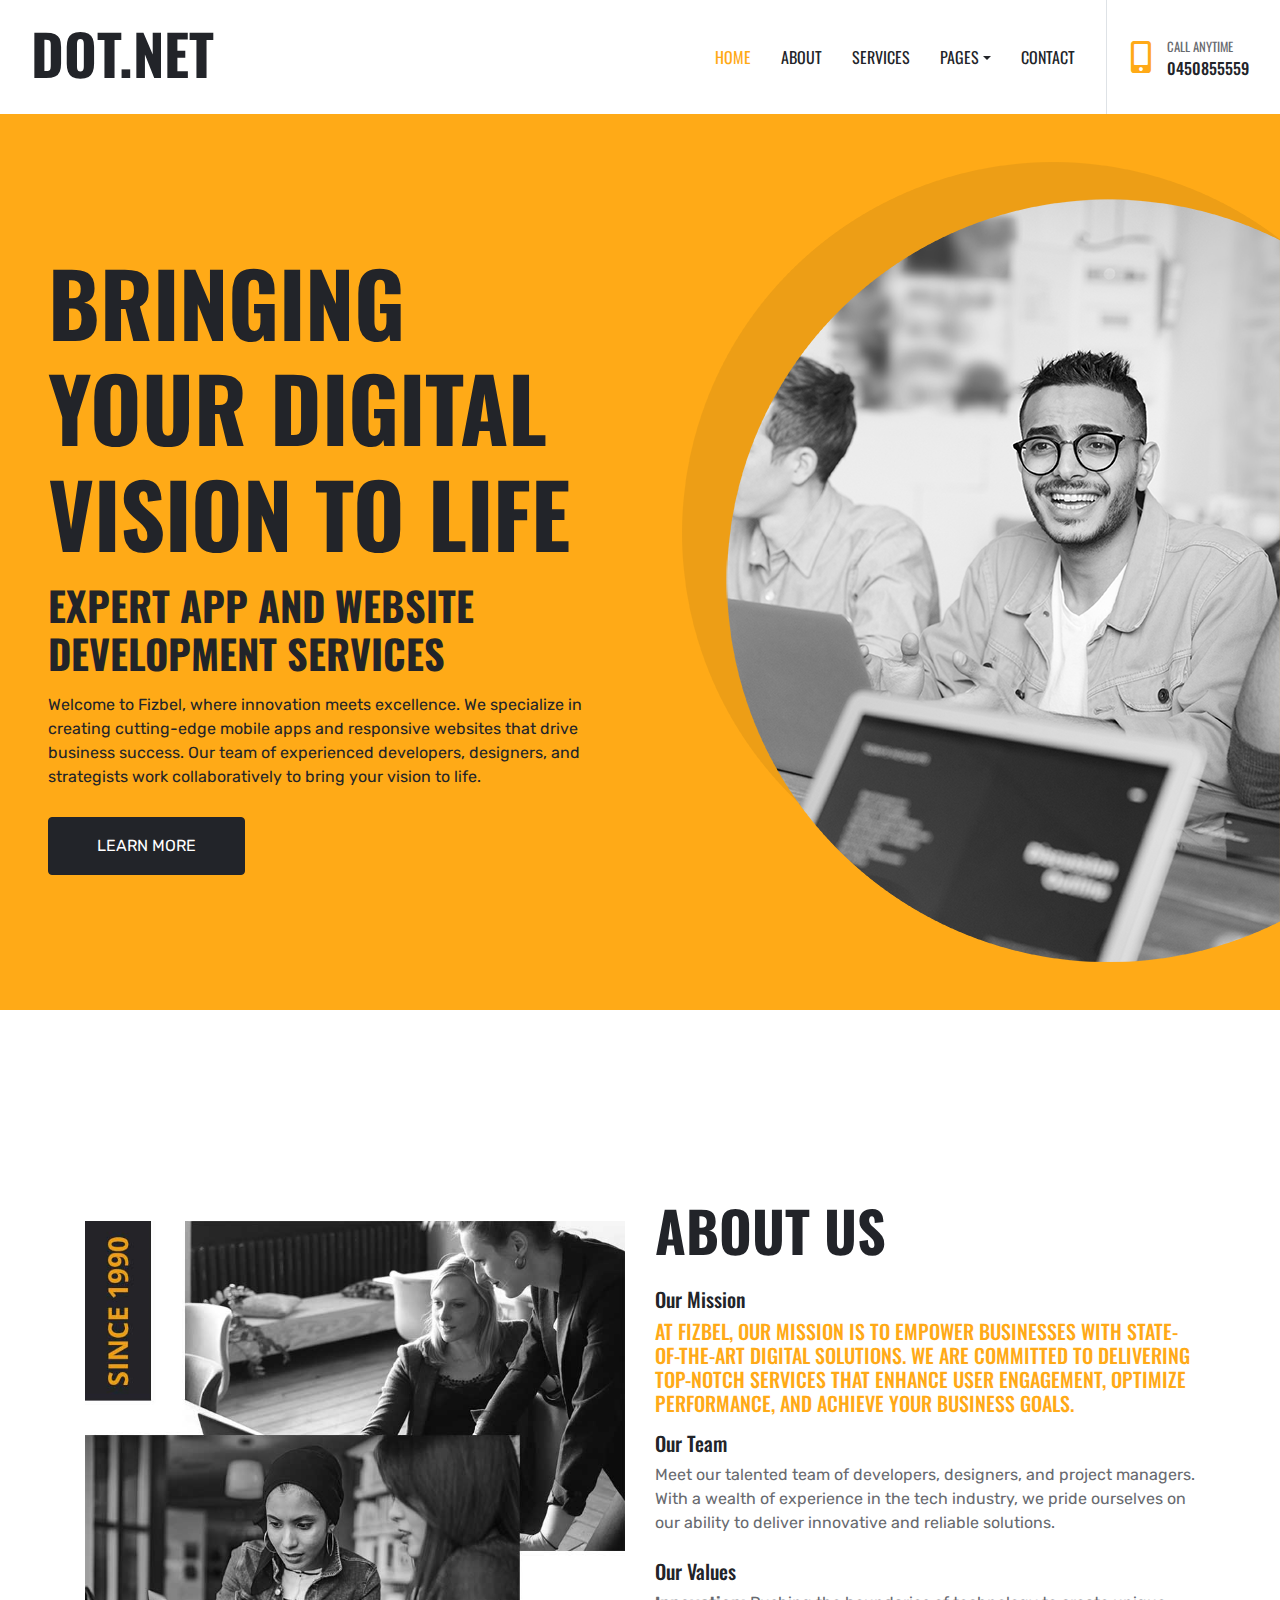
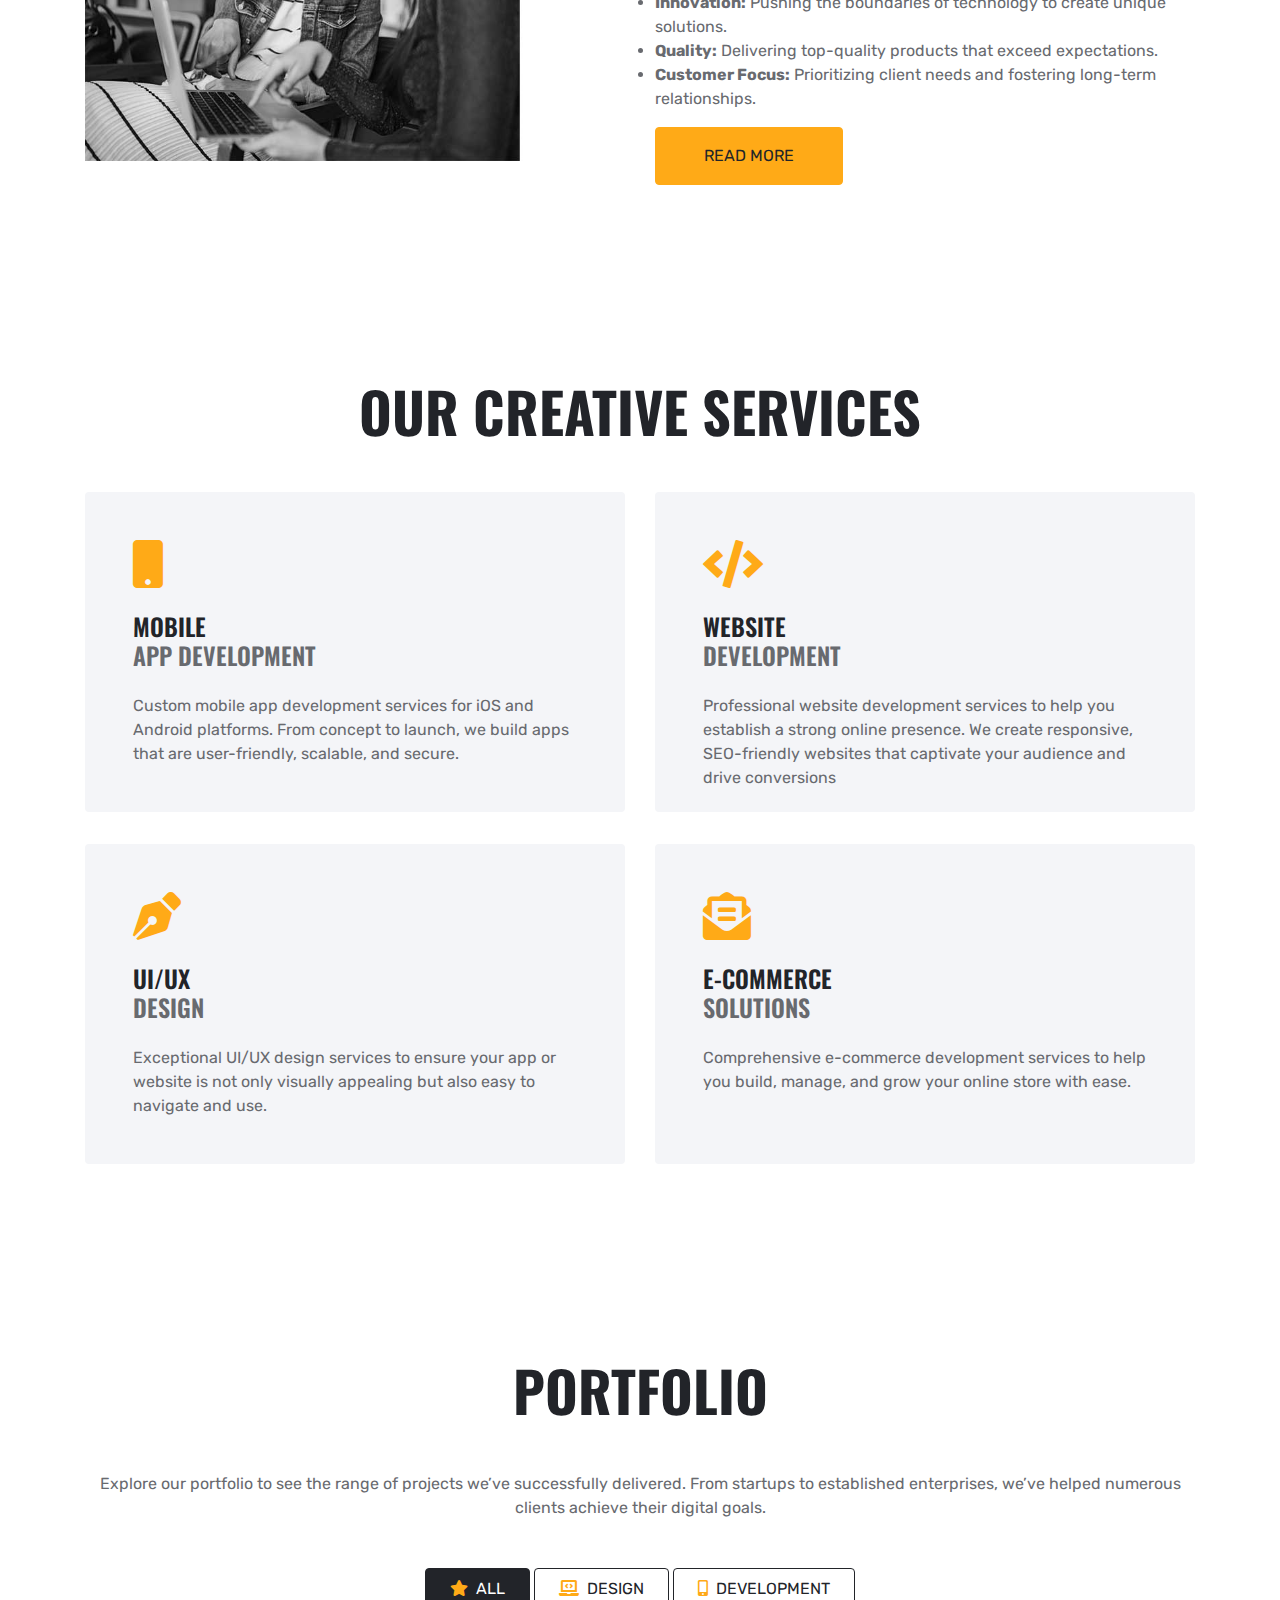
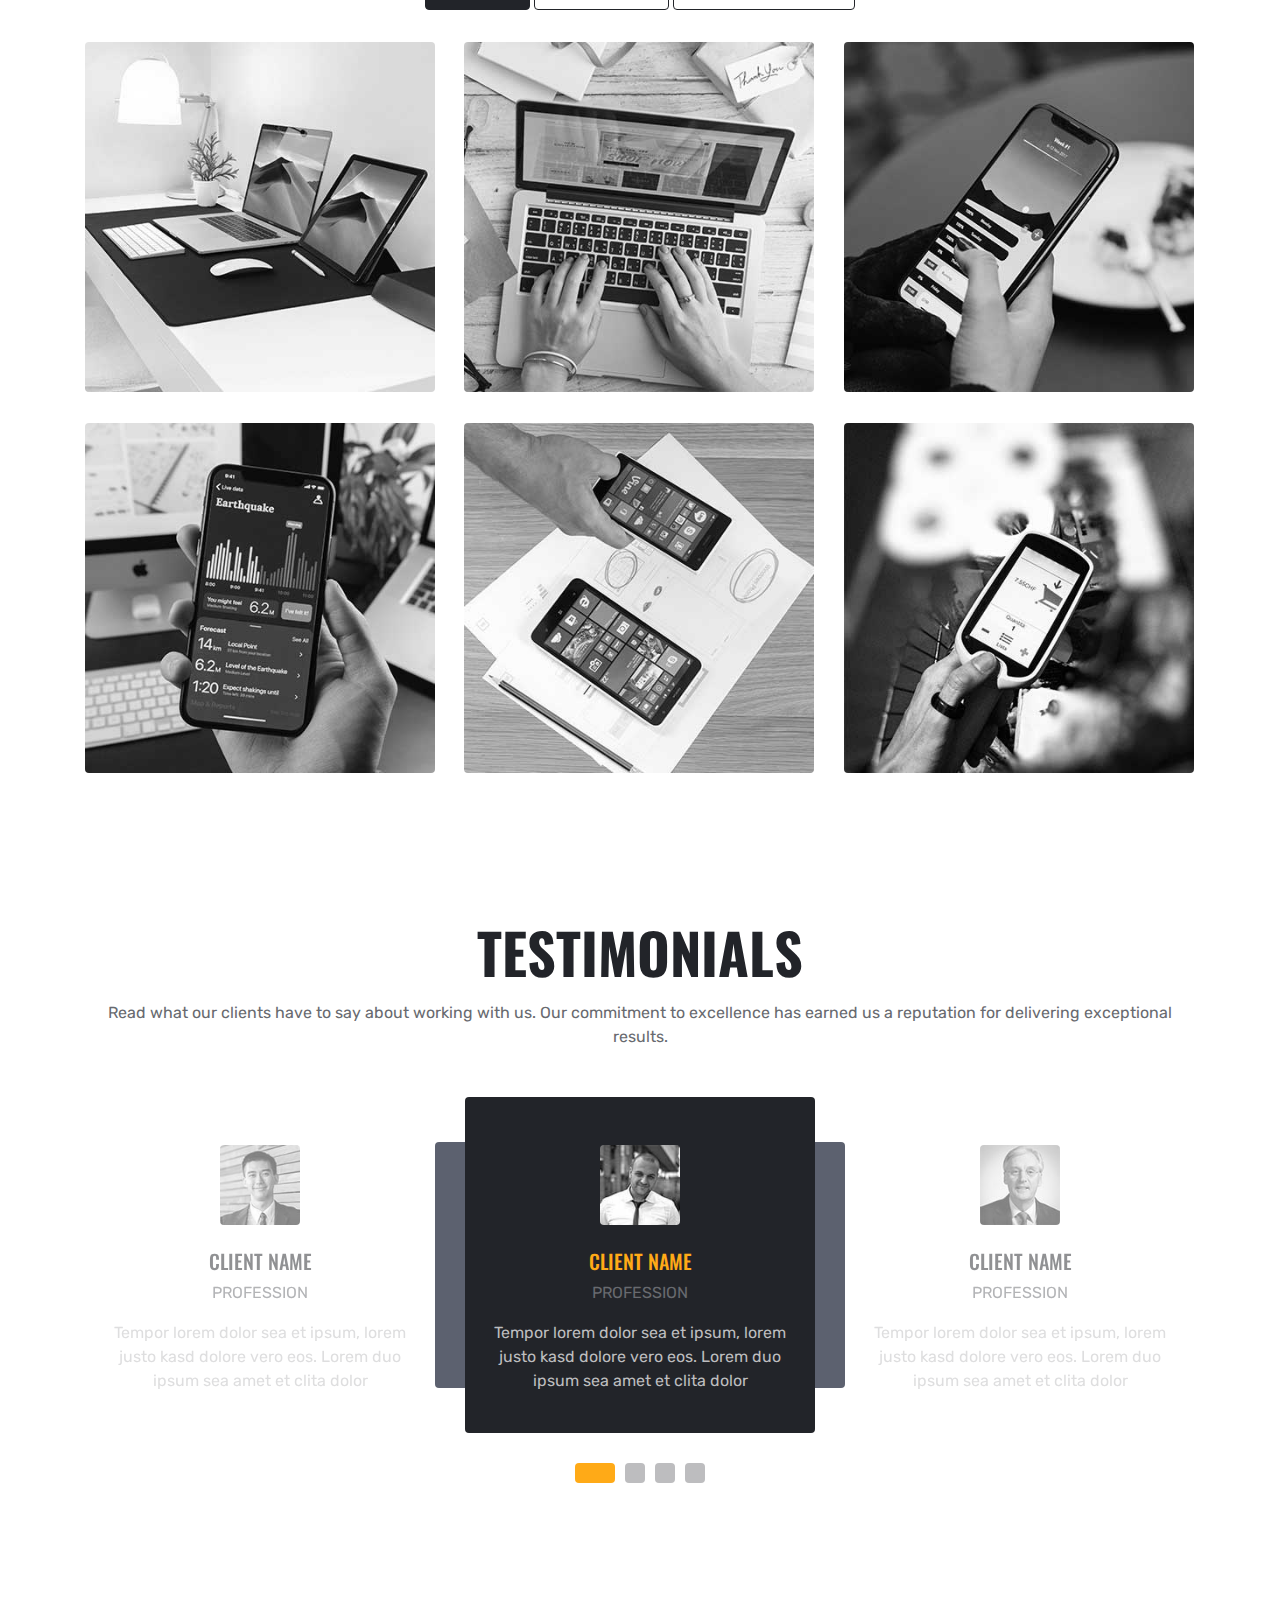
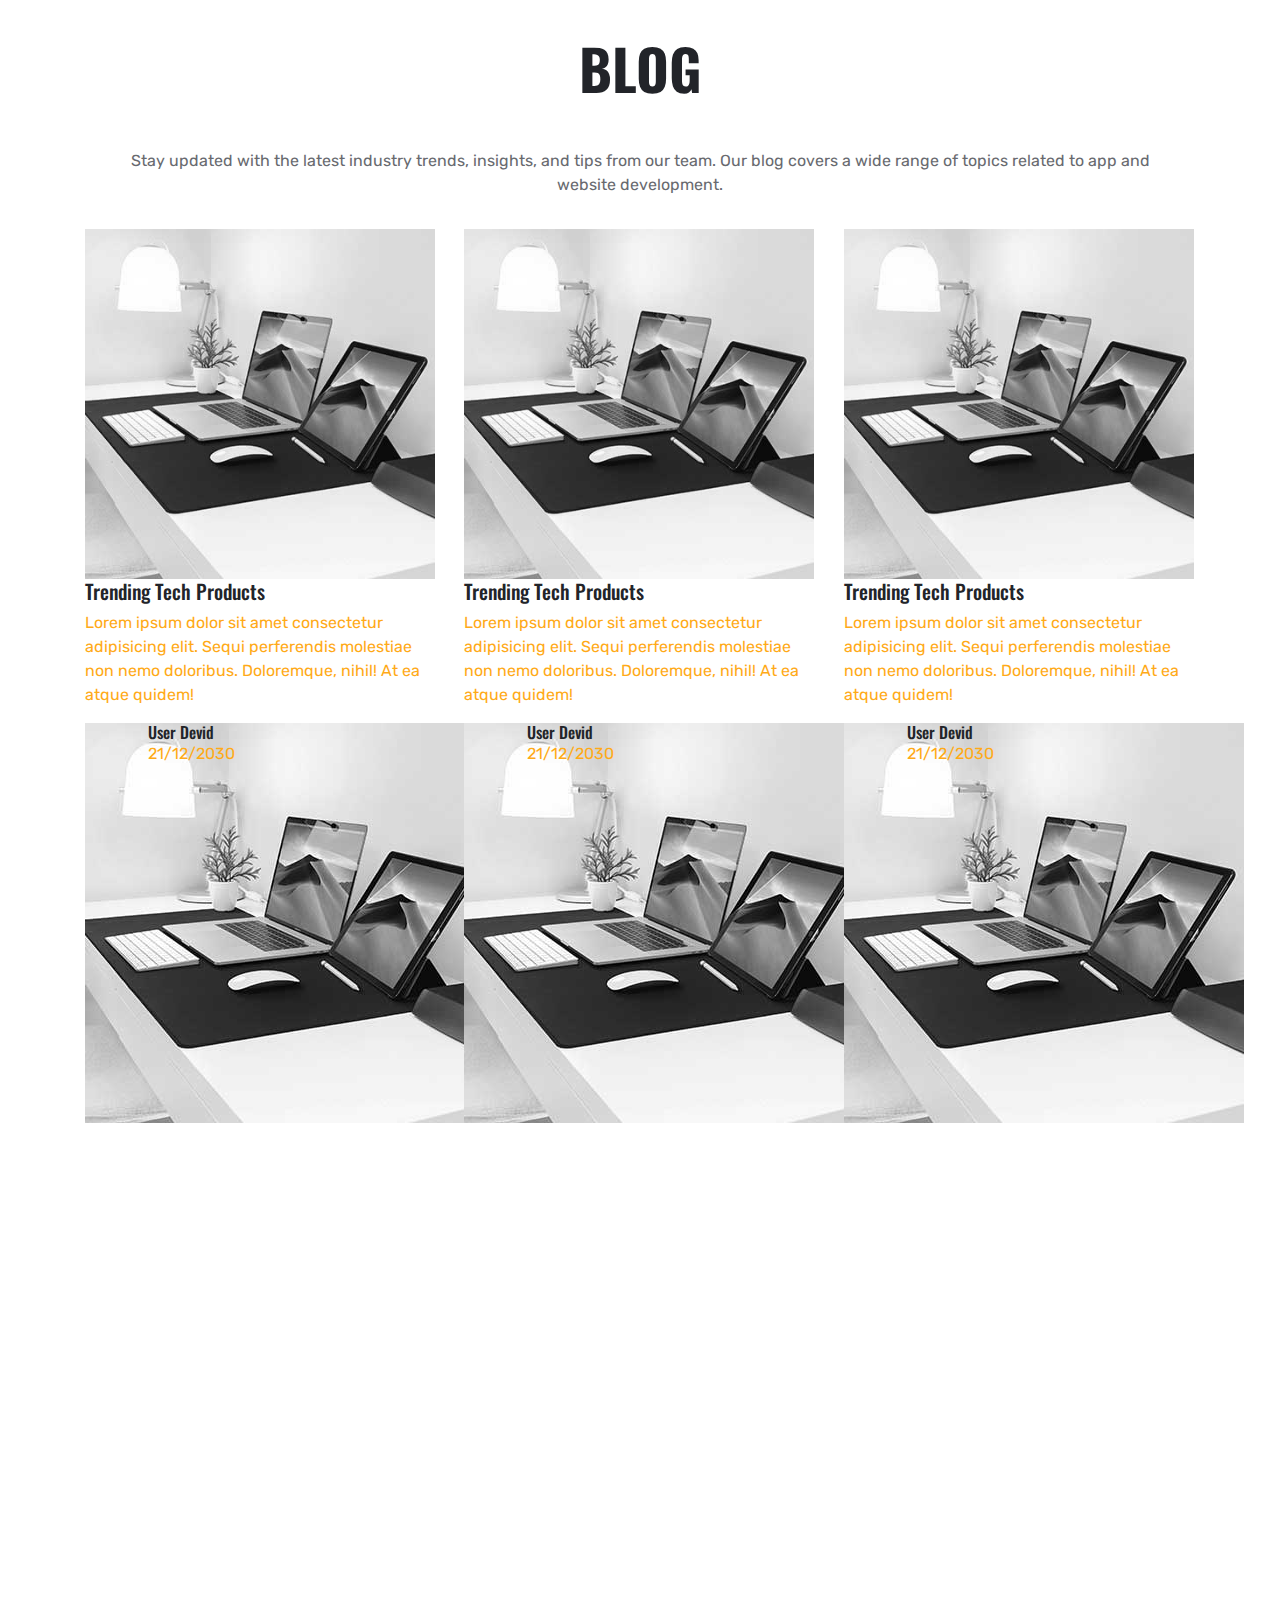
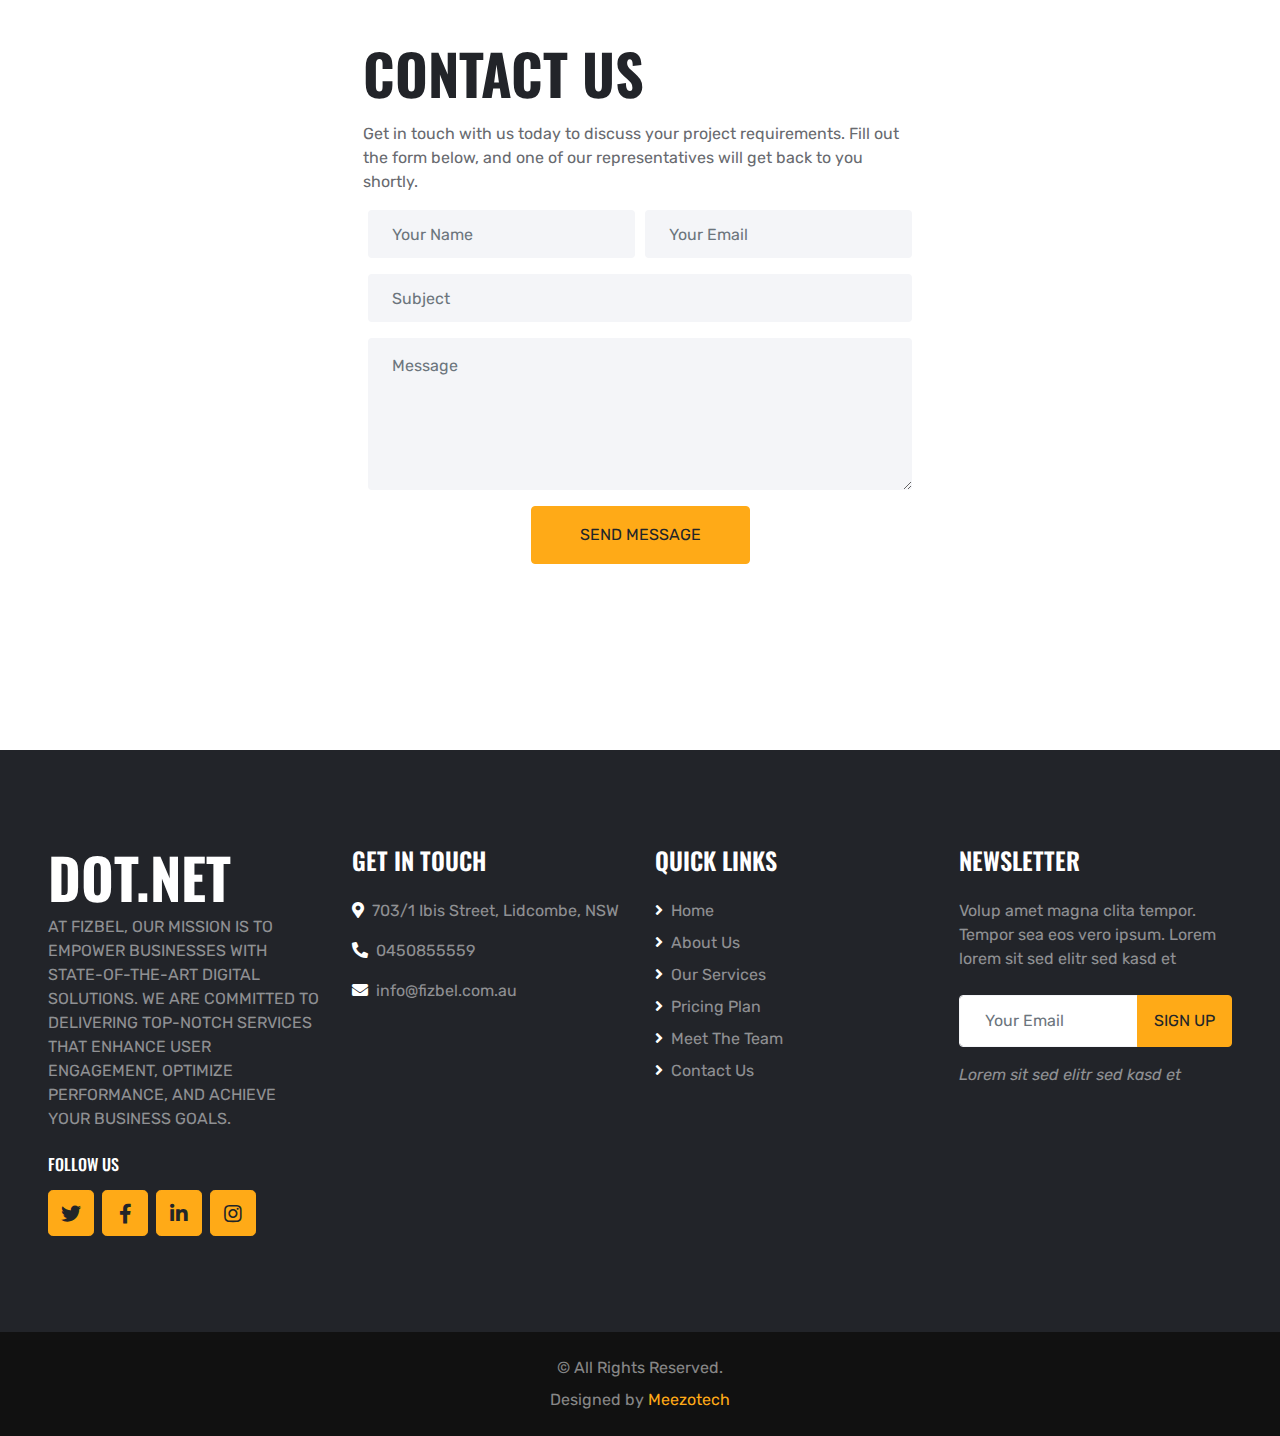
==== commit fd30eae9: "upload content" ====
--- a/index.html
+++ b/index.html
@@ -3,7 +3,7 @@
 
 <head>
     <meta charset="utf-8">
-    <title>DOT.NET - Digital Agency Website Template</title>
+    <title>Digital Agency</title>
     <meta content="width=device-width, initial-scale=1.0" name="viewport">
     <meta content="Free HTML Templates" name="keywords">
     <meta content="Free HTML Templates" name="description">
@@ -46,7 +46,7 @@
                     <div class="nav-item dropdown">
                         <a href="#" class="nav-link dropdown-toggle" data-toggle="dropdown">Pages</a>
                         <div class="dropdown-menu rounded-0 m-0">
-                            <a href="team.html" class="dropdown-item">Meat The Team</a>
+                            <!-- <a href="team.html" class="dropdown-item">Meat The Team</a> -->
                             <a href="testimonial.html" class="dropdown-item">Testimonial</a>
                         </div>
                     </div>
@@ -56,7 +56,7 @@
                     <i class="fa fa-2x fa-mobile-alt text-primary mr-3"></i>
                     <div>
                         <h6 class="text-body text-uppercase mb-1"><small>Call Anytime</small></h6>
-                        <h6 class="m-0">+012 345 6789</h6>
+                        <h6 class="m-0">0450855559</h6>
                     </div>
                 </div>
             </div>
@@ -69,8 +69,9 @@
     <div class="container-fluid bg-primary py-5 px-0" style="margin-bottom: 90px;">
         <div class="row mx-0 align-items-center">
             <div class="col-lg-6 px-md-5 text-center text-lg-left">
-                <h1 class="display-2 text-uppercase mb-3">Best Digital Marketing Agency</h1>
-                <p class="text-dark mb-4">AT [DIGITAL AGENCY NAME], WE'RE DEDICATED TO TRANSFORMING BUSINESSES THROUGH INNOVATIVE DIGITAL SOLUTIONS. SPECIALIZING IN [LIST KEY SERVICES LIKE WEB DEVELOPMENT, SEO, DIGITAL MARKETING, ETC.], WE COLLABORATE WITH OUR CLIENTS TO CREATE ENGAGING DIGITAL EXPERIENCES THAT DRIVE RESULTS.</p>
+                <h1 class="display-2 text-uppercase mb-3">Bringing Your Digital Vision to Life</h1>
+                <h1 class="display-2 text-uppercase mb-3" style="font-size: 40px;">Expert App and Website Development Services</h1>
+                <p class="text-dark mb-4">Welcome to Fizbel, where innovation meets excellence. We specialize in creating cutting-edge mobile apps and responsive websites that drive business success. Our team of experienced developers, designers, and strategists work collaboratively to bring your vision to life.</p>
                 <a href="" class="btn btn-dark text-uppercase mt-1 py-3 px-5">Learn More</a>
             </div>
             <div class="col-lg-6 px-0 text-right">
@@ -89,10 +90,25 @@
                     <img class="img-fluid mb-4 mb-lg-0" src="img/about.jpg" alt="">
                 </div>
                 <div class="col-lg-6">
-                    <h1 class="display-4 text-uppercase mb-4">Best digital agency in downtown</h1>
-                    <h5 class="text-uppercase text-primary mb-3">At [Digital Agency Name], we're dedicated to transforming businesses through innovative digital solutions. Specializing in [list key services like web development, SEO, digital marketing, etc.], we collaborate with our clients to create engaging digital experiences that drive results.</h5>
-
-                    <p class="mb-4">Our team of passionate creatives, strategists, and technologists leverage cutting-edge technology and industry best practices to craft customized strategies that propel your business forward in the digital age. Whether you're a startup looking to establish your online presence or a seasoned enterprise aiming to enhance your digital strategy, we're here to help you achieve your goals.</p>
+                    <h1 class="display-4 text-uppercase mb-4">About Us</h1>
+                    <h5>Our Mission</h5>
+                    <h5 class="text-uppercase text-primary mb-3">At Fizbel, our mission is to empower businesses with state-of-the-art digital solutions. We are committed to delivering top-notch services that enhance user engagement, optimize performance, and achieve your business goals.</h5>
+                    <h5>Our Team</h5>
+
+                    <p class="mb-4">Meet our talented team of developers, designers, and project managers. With a wealth of experience in the tech industry, we pride ourselves on our ability to deliver innovative and reliable solutions.</p>
+                    <h5>Our Values</h5>
+
+                    <ul style="padding-left: 0;">
+                        <li>
+                           <b> Innovation:</b> Pushing the boundaries of technology to create unique solutions.
+                        </li>
+                        <li>
+                            <b>Quality:</b> Delivering top-quality products that exceed expectations.
+                        </li>
+                        <li>
+                            <b>Customer Focus:</b> Prioritizing client needs and fostering long-term relationships.
+                        </li>
+                    </ul>
                     <a href="" class="btn btn-primary text-uppercase py-3 px-5">Read More</a>
                 </div>
             </div>
@@ -106,38 +122,44 @@
         <div class="container pt-5 pb-3">
             <h1 class="display-4 text-uppercase text-center mb-5">Our Creative Services</h1>
             <div class="row">
-                <div class="col-lg-4 mb-2">
+                <div class="col-lg-6 mb-2">
                     <div class="service-item rounded p-5 mb-4">
-                        <i class="fa fa-3x fa-laptop-code text-primary mb-4"></i>
-                        <h4 class="text-uppercase mb-4">Web <span class="d-block text-body">Development</span></h4>
-                        <p class="m-0">Elevate your online presence with expert web development from [Your Web Development Company]. </p>
-                    </div>
-                </div>
-                <div class="col-lg-4 mb-2">
+                        <i class="fa fa-3x fa-mobile text-primary mb-4"></i>
+                        <h4 class="text-uppercase mb-4">Mobile <span class="d-block text-body">App Development</span></h4>
+                        <p class="m-0">Custom mobile app development services for iOS and Android platforms. From concept to launch, we build apps that are user-friendly, scalable, and secure.</p>
+                    </div>
+                </div>
+                <div class="col-lg-6 mb-2">
                     <div class="service-item rounded p-5 mb-4">
                         <i class="fa fa-3x fa-code text-primary mb-4"></i>
-                        <h4 class="text-uppercase mb-4">Mobile App <span class="d-block text-body">Development</span></h4>
-                        <p class="m-0">Transform your ideas into powerful mobile applications with [Your Mobile App Development Company]</p>
-                    </div>
-                </div>
-                <div class="col-lg-4 mb-2">
+                        <h4 class="text-uppercase mb-4">Website <span class="d-block text-body">Development</span></h4>
+                        <p class="m-0">Professional website development services to help you establish a strong online presence. We create responsive, SEO-friendly websites that captivate your audience and drive conversions</p>
+                    </div>
+                </div>
+                <div class="col-lg-6 mb-2">
+                    <div class="service-item rounded p-5 mb-4">
+                        <i class="fa fa-3x fa-pen-nib text-primary mb-4"></i>
+                        <h4 class="text-uppercase mb-4">UI/UX  <span class="d-block text-body"> Design</span></h4>
+                        <p class="m-0">Exceptional UI/UX design services to ensure your app or website is not only visually appealing but also easy to navigate and use.</p>
+                    </div>
+                </div>
+                <div class="col-lg-6 mb-2">
                     <div class="service-item rounded p-5 mb-4">
                         <i class="fa fa-3x fa-envelope-open-text text-primary mb-4"></i>
-                        <h4 class="text-uppercase mb-4">Telecom  <span class="d-block text-body">Solutions</span></h4>
-                        <p class="m-0">Enhance connectivity and efficiency with tailored telecom solutions from [Your Telecom Solutions Provider].</p>
-                    </div>
-                </div>
-               
+                        <h4 class="text-uppercase mb-4">E-commerce<span class="d-block text-body">Solutions</span></h4>
+                        <p class="m-0">Comprehensive e-commerce development services to help you build, manage, and grow your online store with ease.</p>
+                    </div>
+                </div>
             </div>
         </div>
     </div>
     <!-- Services End -->
 
-
-    <!-- Portfolio Start -->
-    <!-- <div class="container-fluid py-5">
+     <!-- Portfolio Start -->
+     <div class="container-fluid py-5">
         <div class="container pt-5 pb-3">
-            <h1 class="display-4 text-uppercase text-center mb-5">Visit Our Projects</h1>
+            <h1 class="display-4 text-uppercase text-center mb-5">Portfolio</h1>
+            <p class="text-center mb-5">Explore our portfolio to see the range of projects we’ve successfully delivered. From startups to established enterprises, we’ve helped numerous clients achieve their digital goals.</p>
             <div class="row">
                 <div class="col-12 text-center mb-2">
                     <ul class="list-inline mb-4" id="portfolio-flters">
@@ -216,8 +238,123 @@
                 </div>
             </div>
         </div>
-    </div> -->
+    </div>
     <!-- Portfolio End -->
+
+
+  <div class="container-fluid">
+        <div class="container py-5">
+            <h1 class="display-4 text-uppercase text-center mb-3">Testimonials</h1>
+            <p class="text-center mb-5">
+                Read what our clients have to say about working with us. Our commitment to excellence has earned us a reputation for delivering exceptional results.
+            </p>
+            <div class="owl-carousel testimonial-carousel">
+                <div class="testimonial-item position-relative text-center rounded p-4">
+                    <img class="img-fluid rounded mx-auto my-4" src="img/testimonial-1.jpg" alt="">
+                    <h5 class="text-uppercase">Client Name</h5>
+                    <p class="text-uppercase">Profession</p>
+                    <p class="text-secondary">Tempor lorem dolor sea et ipsum, lorem justo kasd dolore vero eos. Lorem duo ipsum sea amet et clita dolor</p>
+                </div>
+                <div class="testimonial-item position-relative text-center rounded p-4">
+                    <img class="img-fluid rounded mx-auto my-4" src="img/testimonial-2.jpg" alt="">
+                    <h5 class="text-uppercase">Client Name</h5>
+                    <p class="text-uppercase">Profession</p>
+                    <p class="text-secondary">Tempor lorem dolor sea et ipsum, lorem justo kasd dolore vero eos. Lorem duo ipsum sea amet et clita dolor</p>
+                </div>
+                <div class="testimonial-item position-relative text-center rounded p-4">
+                    <img class="img-fluid rounded mx-auto my-4" src="img/testimonial-3.jpg" alt="">
+                    <h5 class="text-uppercase">Client Name</h5>
+                    <p class="text-uppercase">Profession</p>
+                    <p class="text-secondary">Tempor lorem dolor sea et ipsum, lorem justo kasd dolore vero eos. Lorem duo ipsum sea amet et clita dolor</p>
+                </div>
+                <div class="testimonial-item position-relative text-center rounded p-4">
+                    <img class="img-fluid rounded mx-auto my-4" src="img/testimonial-4.jpg" alt="">
+                    <h5 class="text-uppercase">Client Name</h5>
+                    <p class="text-uppercase">Profession</p>
+                    <p class="text-secondary">Tempor lorem dolor sea et ipsum, lorem justo kasd dolore vero eos. Lorem duo ipsum sea amet et clita dolor</p>
+                </div>
+            </div>
+        </div>
+    </div>
+
+      <!-- Portfolio Start -->
+      <div class="container py-5">
+        <div class="container pt-5 pb-3">
+            <h1 class="display-4 text-uppercase text-center mb-5">Blog</h1>
+            <p class="text-center">Stay updated with the latest industry trends, insights, and tips from our team. Our blog covers a wide range of topics related to app and website development.</p>
+        </div>
+            <div class="row portfolio-container">
+                <div class="col-lg-4 col-md-6 mb-4 portfolio-item first">
+               <a style="text-decoration: none;" href="">
+                <div class="blog-item">
+                    <img class="img-fluid w-100" src="img/portfolio-1.jpg" alt="">
+                      <h5>Trending Tech Products</h5>
+                      <p>
+                          Lorem ipsum dolor sit amet consectetur adipisicing elit. Sequi perferendis molestiae non nemo doloribus. Doloremque, nihil! At ea atque quidem!
+                      </p>
+                      <div class="bot-detail">
+                          <div class="row">
+                              <div class="col-md-2">
+                                  <img src="img/portfolio-1.jpg" alt="">
+                              </div>
+                              <div class="col-md-10">
+                                  <h6 class="m-0">User Devid</h6>
+                                  <p>21/12/2030</p>
+                              </div>
+                          </div>
+                      </div>
+                </div>
+               </a>
+                </div>
+                <div class="col-lg-4 col-md-6 mb-4 portfolio-item first">
+                    <a style="text-decoration: none;" href="">
+                     <div class="blog-item">
+                         <img class="img-fluid w-100" src="img/portfolio-1.jpg" alt="">
+                           <h5>Trending Tech Products</h5>
+                           <p>
+                               Lorem ipsum dolor sit amet consectetur adipisicing elit. Sequi perferendis molestiae non nemo doloribus. Doloremque, nihil! At ea atque quidem!
+                           </p>
+                           <div class="bot-detail">
+                               <div class="row">
+                                   <div class="col-md-2">
+                                       <img src="img/portfolio-1.jpg" alt="">
+                                   </div>
+                                   <div class="col-md-10">
+                                       <h6 class="m-0">User Devid</h6>
+                                       <p>21/12/2030</p>
+                                   </div>
+                               </div>
+                           </div>
+                     </div>
+                    </a>
+                     </div>
+                     <div class="col-lg-4 col-md-6 mb-4 portfolio-item first">
+                        <a style="text-decoration: none;" href="">
+                         <div class="blog-item">
+                             <img class="img-fluid w-100" src="img/portfolio-1.jpg" alt="">
+                               <h5>Trending Tech Products</h5>
+                               <p>
+                                   Lorem ipsum dolor sit amet consectetur adipisicing elit. Sequi perferendis molestiae non nemo doloribus. Doloremque, nihil! At ea atque quidem!
+                               </p>
+                               <div class="bot-detail">
+                                   <div class="row">
+                                       <div class="col-md-2">
+                                           <img src="img/portfolio-1.jpg" alt="">
+                                       </div>
+                                       <div class="col-md-10">
+                                           <h6 class="m-0">User Devid</h6>
+                                           <p>21/12/2030</p>
+                                       </div>
+                                   </div>
+                               </div>
+                         </div>
+                        </a>
+                         </div>
+            </div>
+        </div>
+    </div>
+    <!-- BLog End -->
+
 
 
     <!-- Pricing Plan Start -->
@@ -295,82 +432,82 @@
 
 
     <!-- Team Start -->
-    <div class="container-fluid py-5">
-        <div class="container py-5">
-            <h1 class="display-4 text-uppercase text-center mb-5">Meet Our Team</h1>
-            <div class="owl-carousel team-carousel position-relative" style="padding-left: 30px;">
-                <div class="team-item rounded overflow-hidden">
-                    <div class="position-relative">
-                        <img class="img-fluid w-100" src="img/team-1.jpg" alt="">
-                        <div class="team-overlay">
-                            <div class="d-flex align-items-center justify-content-start">
-                                <a class="btn btn-lg btn-primary btn-lg-square mx-1" href="#"><i class="fab fa-twitter"></i></a>
-                                <a class="btn btn-lg btn-primary btn-lg-square mx-1" href="#"><i class="fab fa-facebook-f"></i></a>
-                                <a class="btn btn-lg btn-primary btn-lg-square mx-1" href="#"><i class="fab fa-linkedin-in"></i></a>
+        <!-- <div class="container-fluid py-5">
+            <div class="container py-5">
+                <h1 class="display-4 text-uppercase text-center mb-5">Meet Our Team</h1>
+                <div class="owl-carousel team-carousel position-relative" style="padding-left: 30px;">
+                    <div class="team-item rounded overflow-hidden">
+                        <div class="position-relative">
+                            <img class="img-fluid w-100" src="img/team-1.jpg" alt="">
+                            <div class="team-overlay">
+                                <div class="d-flex align-items-center justify-content-start">
+                                    <a class="btn btn-lg btn-primary btn-lg-square mx-1" href="#"><i class="fab fa-twitter"></i></a>
+                                    <a class="btn btn-lg btn-primary btn-lg-square mx-1" href="#"><i class="fab fa-facebook-f"></i></a>
+                                    <a class="btn btn-lg btn-primary btn-lg-square mx-1" href="#"><i class="fab fa-linkedin-in"></i></a>
+                                </div>
                             </div>
                         </div>
-                    </div>
-                    <div class="bg-light text-center p-4">
-                        <h4 class="text-uppercase">John Doe</h4>
-                        <p class="m-0">CEO, Founder</p>
-                    </div>
-                </div>
-                <div class="team-item rounded overflow-hidden">
-                    <div class="position-relative">
-                        <img class="img-fluid w-100" src="img/team-2.jpg" alt="">
-                        <div class="team-overlay">
-                            <div class="d-flex align-items-center justify-content-start">
-                                <a class="btn btn-lg btn-primary btn-lg-square mx-1" href="#"><i class="fab fa-twitter"></i></a>
-                                <a class="btn btn-lg btn-primary btn-lg-square mx-1" href="#"><i class="fab fa-facebook-f"></i></a>
-                                <a class="btn btn-lg btn-primary btn-lg-square mx-1" href="#"><i class="fab fa-linkedin-in"></i></a>
+                        <div class="bg-light text-center p-4">
+                            <h4 class="text-uppercase">John Doe</h4>
+                            <p class="m-0">CEO, Founder</p>
+                        </div>
+                    </div>
+                    <div class="team-item rounded overflow-hidden">
+                        <div class="position-relative">
+                            <img class="img-fluid w-100" src="img/team-2.jpg" alt="">
+                            <div class="team-overlay">
+                                <div class="d-flex align-items-center justify-content-start">
+                                    <a class="btn btn-lg btn-primary btn-lg-square mx-1" href="#"><i class="fab fa-twitter"></i></a>
+                                    <a class="btn btn-lg btn-primary btn-lg-square mx-1" href="#"><i class="fab fa-facebook-f"></i></a>
+                                    <a class="btn btn-lg btn-primary btn-lg-square mx-1" href="#"><i class="fab fa-linkedin-in"></i></a>
+                                </div>
                             </div>
                         </div>
-                    </div>
-                    <div class="bg-light text-center p-4">
-                        <h4 class="text-uppercase">Kate Wilson</h4>
-                        <p class="m-0">Designer</p>
-                    </div>
-                </div>
-                <div class="team-item rounded overflow-hidden">
-                    <div class="position-relative">
-                        <img class="img-fluid w-100" src="img/team-3.jpg" alt="">
-                        <div class="team-overlay">
-                            <div class="d-flex align-items-center justify-content-start">
-                                <a class="btn btn-lg btn-primary btn-lg-square mx-1" href="#"><i class="fab fa-twitter"></i></a>
-                                <a class="btn btn-lg btn-primary btn-lg-square mx-1" href="#"><i class="fab fa-facebook-f"></i></a>
-                                <a class="btn btn-lg btn-primary btn-lg-square mx-1" href="#"><i class="fab fa-linkedin-in"></i></a>
+                        <div class="bg-light text-center p-4">
+                            <h4 class="text-uppercase">Kate Wilson</h4>
+                            <p class="m-0">Designer</p>
+                        </div>
+                    </div>
+                    <div class="team-item rounded overflow-hidden">
+                        <div class="position-relative">
+                            <img class="img-fluid w-100" src="img/team-3.jpg" alt="">
+                            <div class="team-overlay">
+                                <div class="d-flex align-items-center justify-content-start">
+                                    <a class="btn btn-lg btn-primary btn-lg-square mx-1" href="#"><i class="fab fa-twitter"></i></a>
+                                    <a class="btn btn-lg btn-primary btn-lg-square mx-1" href="#"><i class="fab fa-facebook-f"></i></a>
+                                    <a class="btn btn-lg btn-primary btn-lg-square mx-1" href="#"><i class="fab fa-linkedin-in"></i></a>
+                                </div>
                             </div>
                         </div>
-                    </div>
-                    <div class="bg-light text-center p-4">
-                        <h4 class="text-uppercase">John Brown</h4>
-                        <p class="m-0">Developer</p>
-                    </div>
-                </div>
-                <div class="team-item rounded overflow-hidden">
-                    <div class="position-relative">
-                        <img class="img-fluid w-100" src="img/team-4.jpg" alt="">
-                        <div class="team-overlay">
-                            <div class="d-flex align-items-center justify-content-start">
-                                <a class="btn btn-lg btn-primary btn-lg-square mx-1" href="#"><i class="fab fa-twitter"></i></a>
-                                <a class="btn btn-lg btn-primary btn-lg-square mx-1" href="#"><i class="fab fa-facebook-f"></i></a>
-                                <a class="btn btn-lg btn-primary btn-lg-square mx-1" href="#"><i class="fab fa-linkedin-in"></i></a>
+                        <div class="bg-light text-center p-4">
+                            <h4 class="text-uppercase">John Brown</h4>
+                            <p class="m-0">Developer</p>
+                        </div>
+                    </div>
+                    <div class="team-item rounded overflow-hidden">
+                        <div class="position-relative">
+                            <img class="img-fluid w-100" src="img/team-4.jpg" alt="">
+                            <div class="team-overlay">
+                                <div class="d-flex align-items-center justify-content-start">
+                                    <a class="btn btn-lg btn-primary btn-lg-square mx-1" href="#"><i class="fab fa-twitter"></i></a>
+                                    <a class="btn btn-lg btn-primary btn-lg-square mx-1" href="#"><i class="fab fa-facebook-f"></i></a>
+                                    <a class="btn btn-lg btn-primary btn-lg-square mx-1" href="#"><i class="fab fa-linkedin-in"></i></a>
+                                </div>
                             </div>
                         </div>
-                    </div>
-                    <div class="bg-light text-center p-4">
-                        <h4 class="text-uppercase">Paul Watson</h4>
-                        <p class="m-0">Marketer</p>
-                    </div>
-                </div>
-            </div>
-        </div>
-    </div>
+                        <div class="bg-light text-center p-4">
+                            <h4 class="text-uppercase">Paul Watson</h4>
+                            <p class="m-0">Marketer</p>
+                        </div>
+                    </div>
+                </div>
+            </div>
+        </div> -->
     <!-- Team End -->
 
 
     <!-- Testimonial Start -->
-    <div class="container-fluid py-5">
+    <!-- <div class="container-fluid py-5">
         <div class="container py-5">
             <h1 class="display-4 text-uppercase text-center mb-5">Our Client's Say</h1>
             <div class="owl-carousel testimonial-carousel">
@@ -400,7 +537,7 @@
                 </div>
             </div>
         </div>
-    </div>
+    </div> -->
     <!-- Testimonial End -->
 
 
@@ -422,7 +559,13 @@
                     <div id="success"></div>
                     <form name="sentMessage" id="contactForm" novalidate="novalidate">
                         <div class="form-row">
+            <h1 class="display-4 text-uppercase text-center mb-3">Contact Us</h1>
+
+                            <p>
+                                Get in touch with us today to discuss your project requirements. Fill out the form below, and one of our representatives will get back to you shortly.
+                            </p>
                             <div class="col-md-6">
+                                
                                 <div class="control-group">
                                     <input type="text" class="form-control bg-light border-0 p-4" id="name" placeholder="Your Name" required="required" data-validation-required-message="Please enter your name" />
                                     <p class="help-block text-danger"></p>
@@ -461,7 +604,7 @@
                 <a href="index.html" class="navbar-brand">
                     <h1 class="m-0 mt-n2 text-white display-4">DOT.NET</h1>
                 </a>
-                <p>AT [DIGITAL AGENCY NAME], WE'RE DEDICATED TO TRANSFORMING BUSINESSES THROUGH INNOVATIVE DIGITAL SOLUTIONS. SPECIALIZING IN [LIST KEY SERVICES LIKE WEB DEVELOPMENT, SEO, DIGITAL MARKETING, ETC.], WE COLLABORATE WITH OUR CLIENTS TO CREATE ENGAGING DIGITAL EXPERIENCES THAT DRIVE RESULTS.</p>
+                <p>AT FIZBEL, OUR MISSION IS TO EMPOWER BUSINESSES WITH STATE-OF-THE-ART DIGITAL SOLUTIONS. WE ARE COMMITTED TO DELIVERING TOP-NOTCH SERVICES THAT ENHANCE USER ENGAGEMENT, OPTIMIZE PERFORMANCE, AND ACHIEVE YOUR BUSINESS GOALS.</p>
                 <h6 class="text-uppercase text-white py-2">Follow Us</h6>
                 <div class="d-flex justify-content-start">
                     <a class="btn btn-lg btn-primary btn-lg-square mr-2" href="#"><i class="fab fa-twitter"></i></a>
@@ -472,10 +615,10 @@
             </div>
             <div class="col-lg-3 col-md-6 mb-5">
                 <h4 class="text-uppercase text-white mb-4">Get In Touch</h4>
-                <p>Volup amet magna clita tempor. Tempor sea eos vero ipsum. Lorem lorem sit sed elitr sed kasd et</p>
-                <p><i class="fa fa-map-marker-alt text-white mr-2"></i>123 Street, New York, USA</p>
-                <p><i class="fa fa-phone-alt text-white mr-2"></i>+012 345 67890</p>
-                <p><i class="fa fa-envelope text-white mr-2"></i>info@example.com</p>
+                <!-- <p>Volup amet magna clita tempor. Tempor sea eos vero ipsum. Lorem lorem sit sed elitr sed kasd et</p> -->
+                <p><i class="fa fa-map-marker-alt text-white mr-2"></i>703/1 Ibis Street, Lidcombe, NSW</p>
+                <p><i class="fa fa-phone-alt text-white mr-2"></i>0450855559</p>
+                <p><i class="fa fa-envelope text-white mr-2"></i>info@fizbel.com.au</p>
             </div>
             <div class="col-lg-3 col-md-6 mb-5">
                 <h4 class="text-uppercase text-white mb-4">Quick Links</h4>
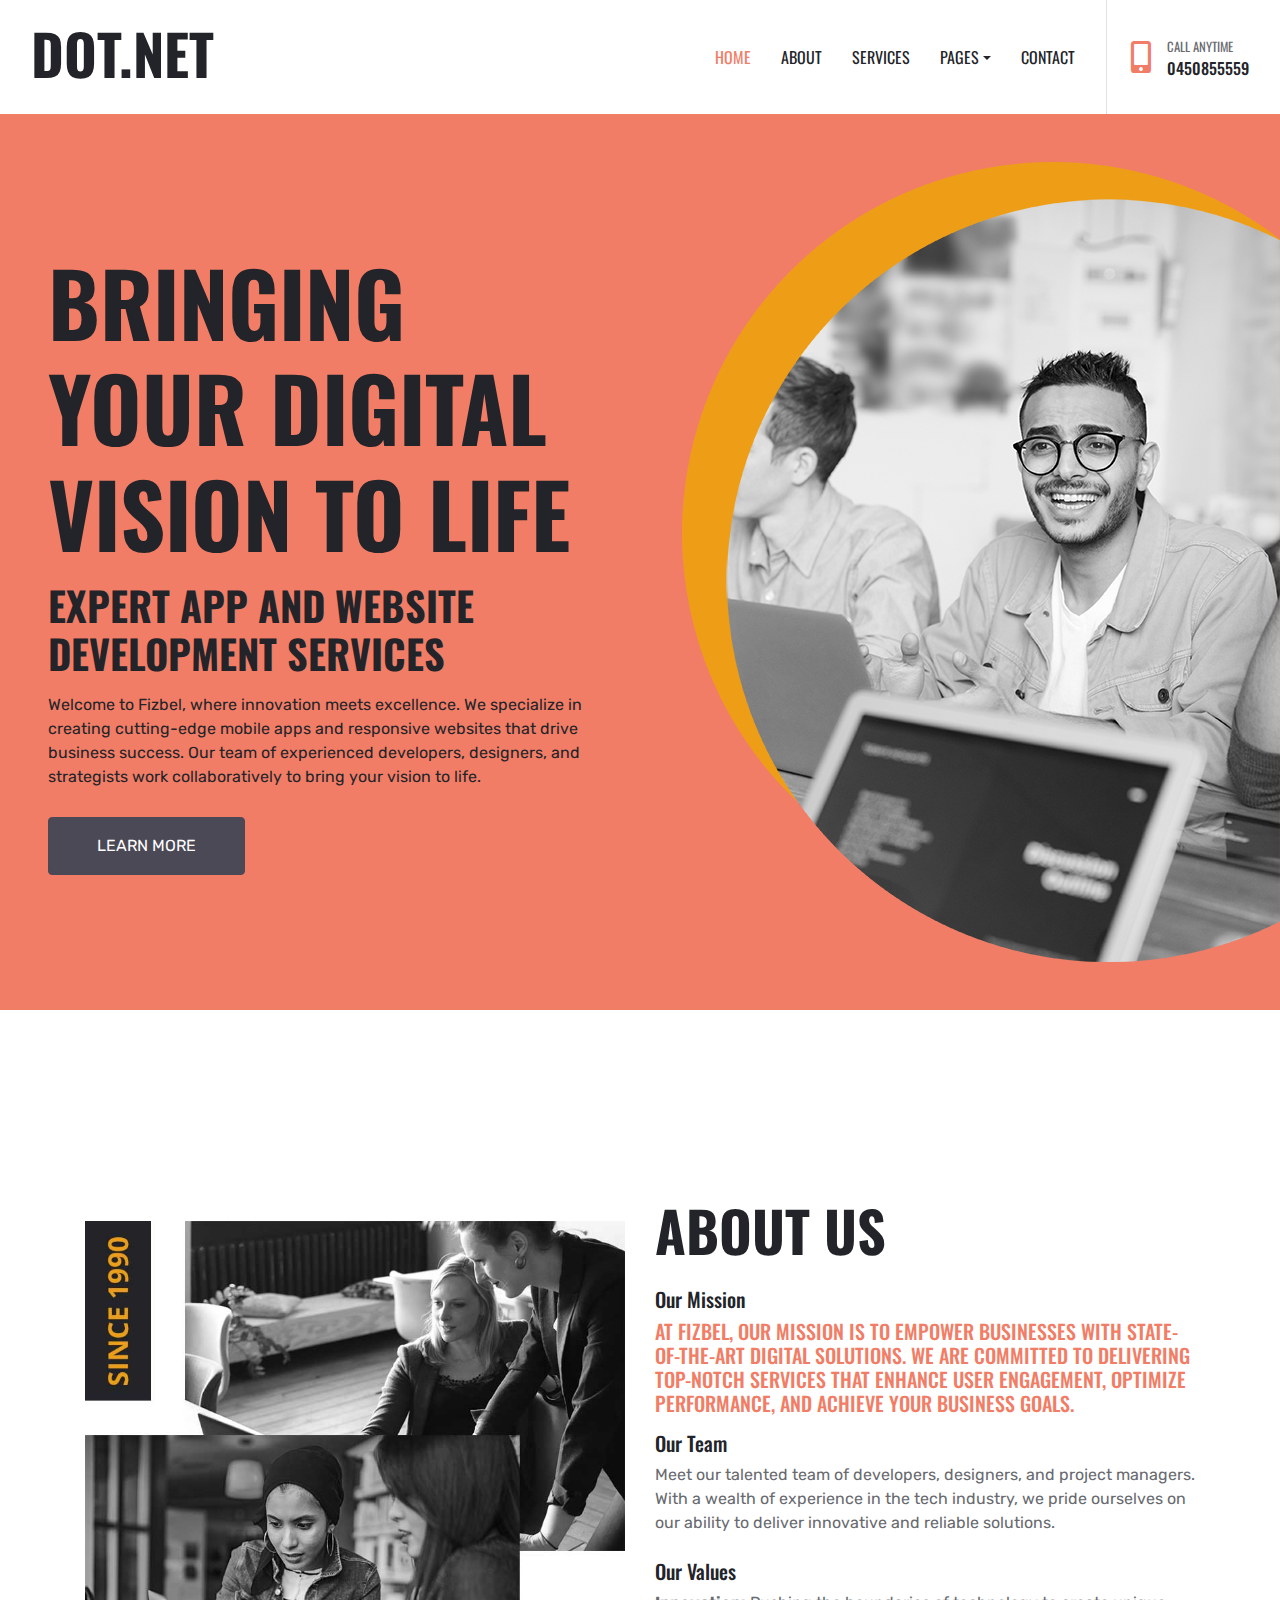
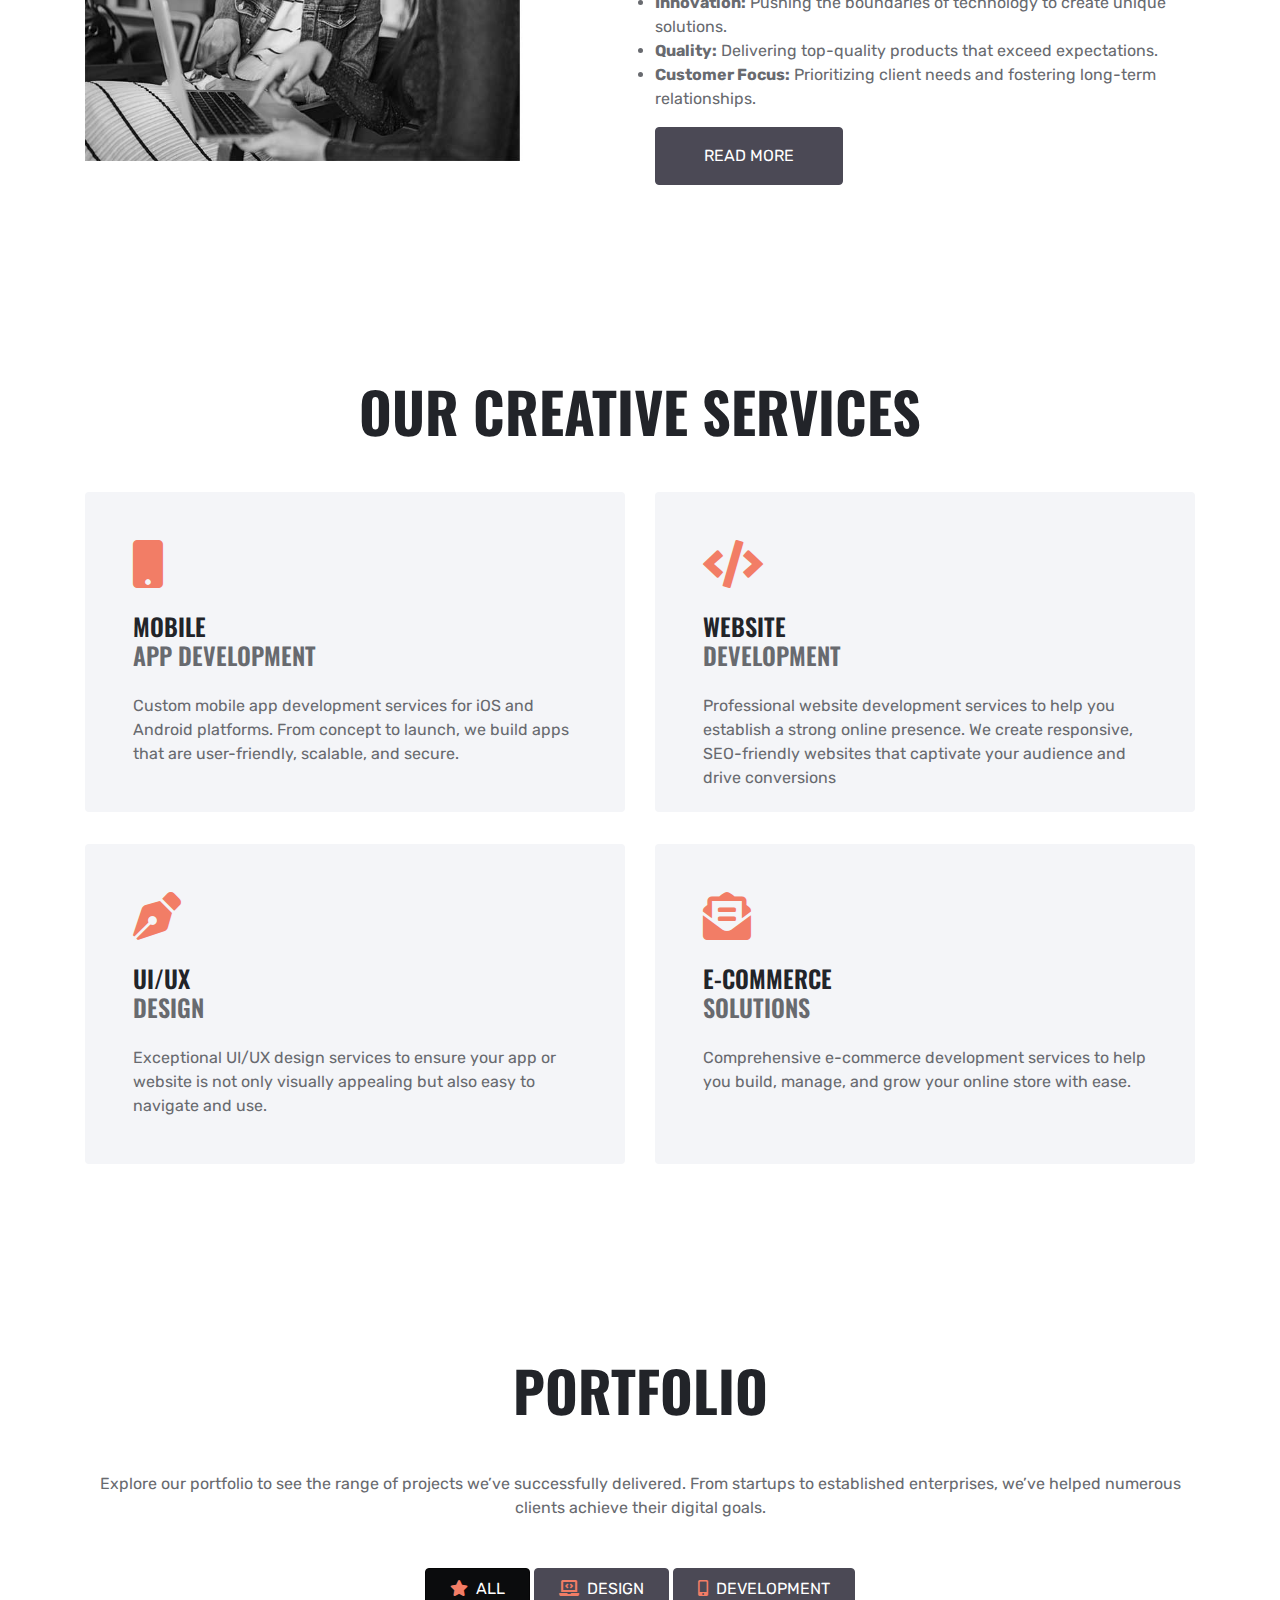
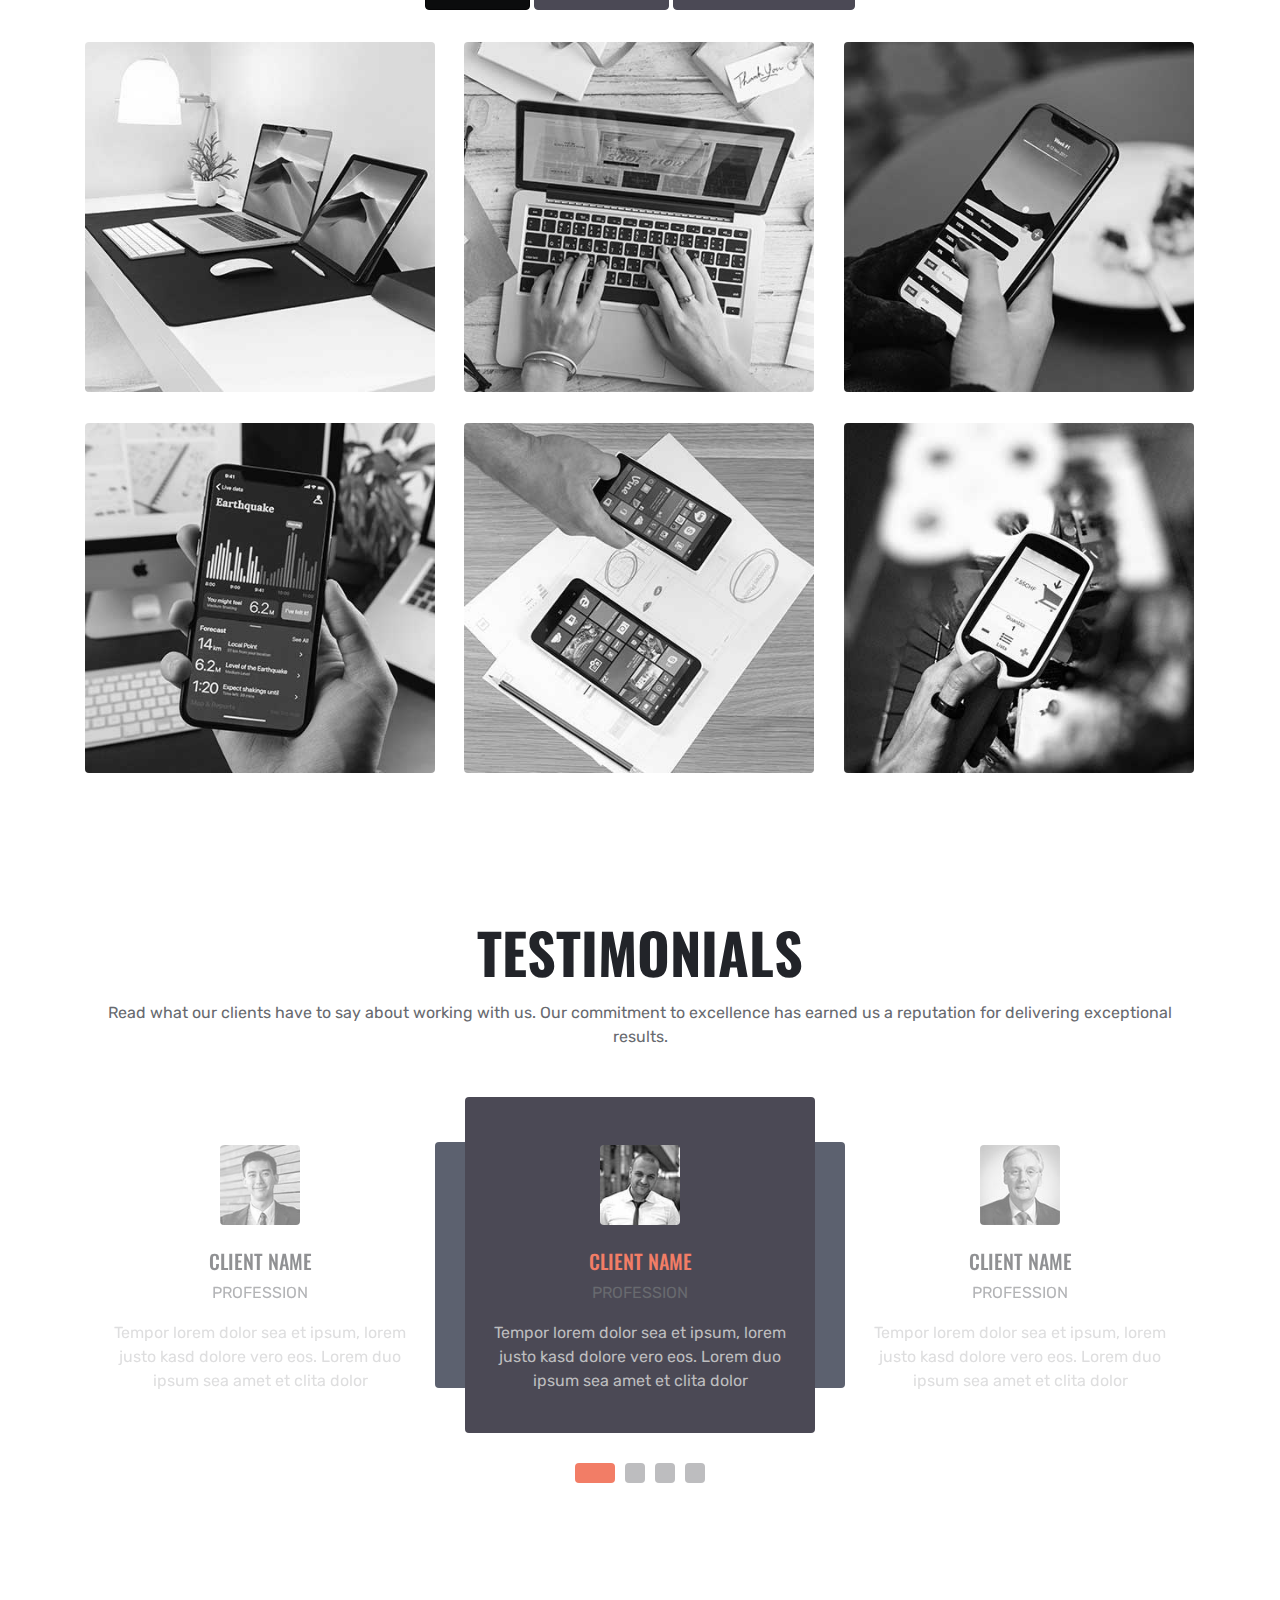
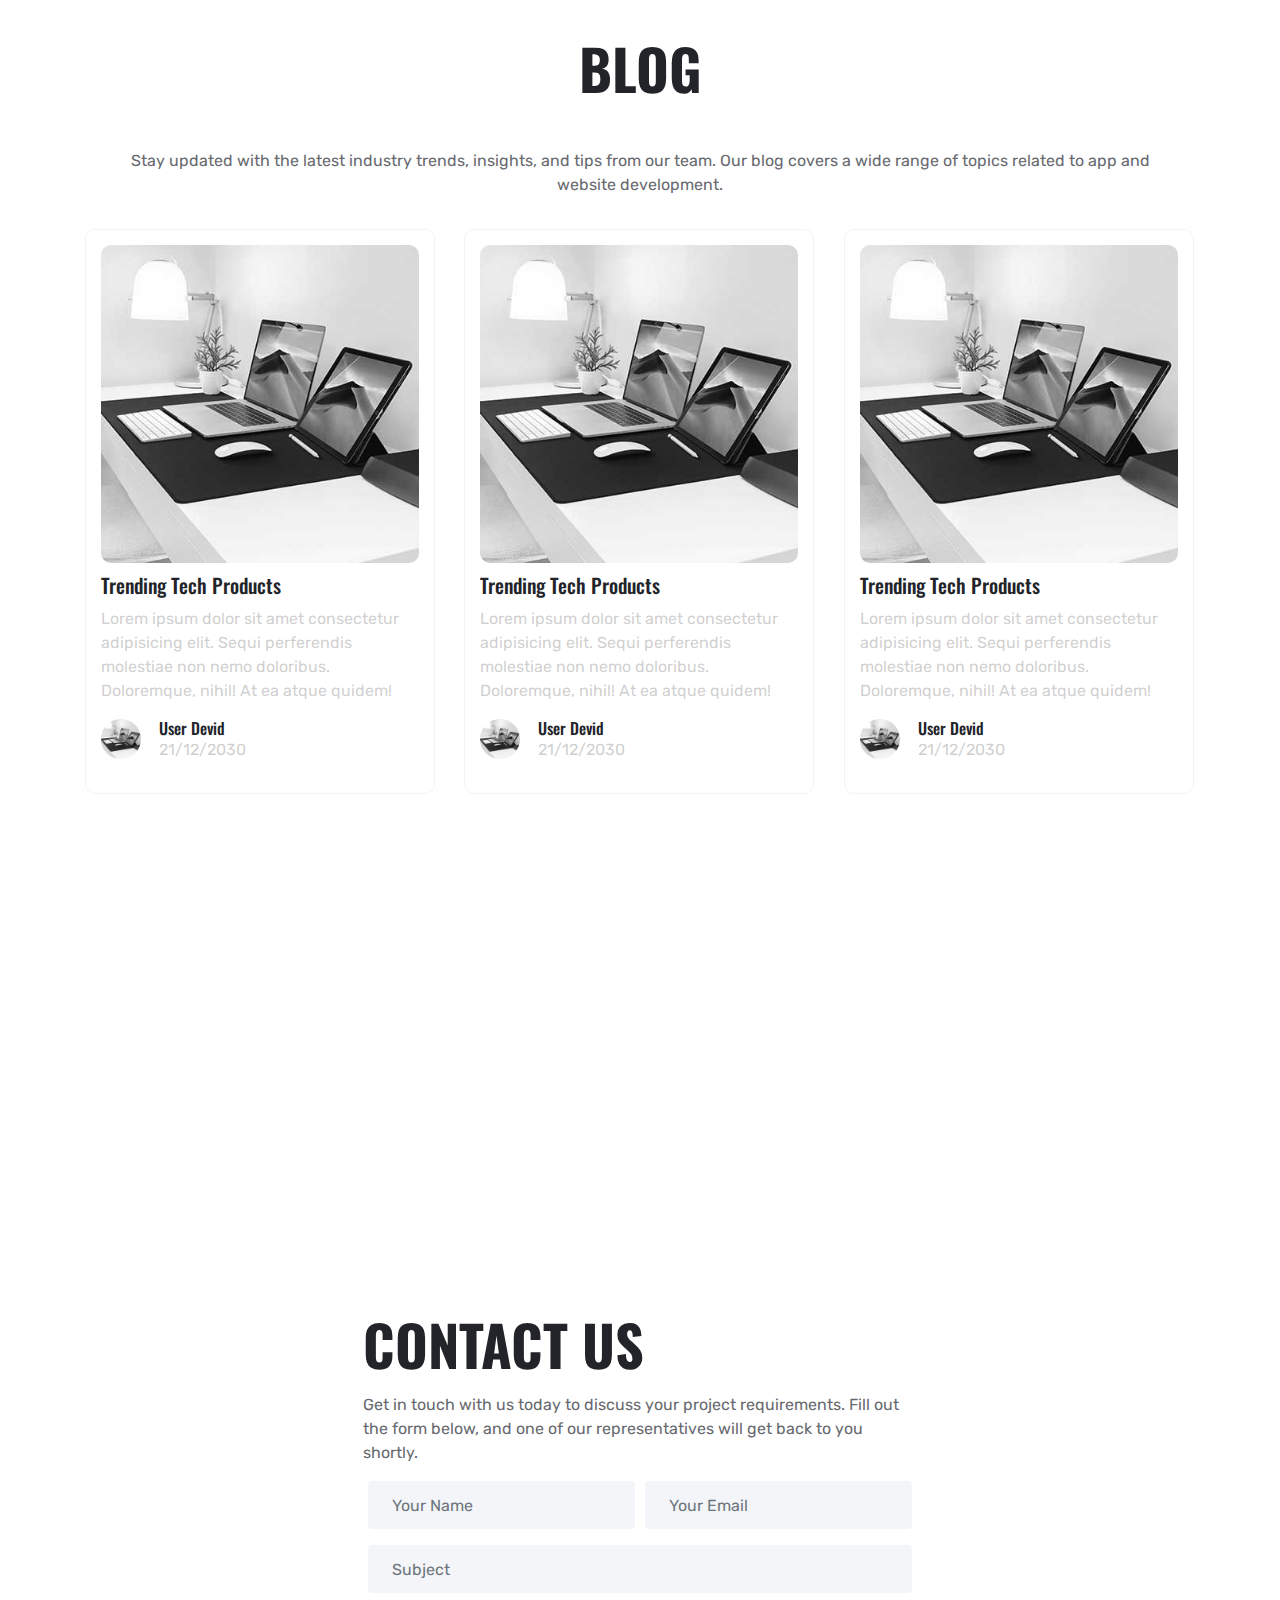
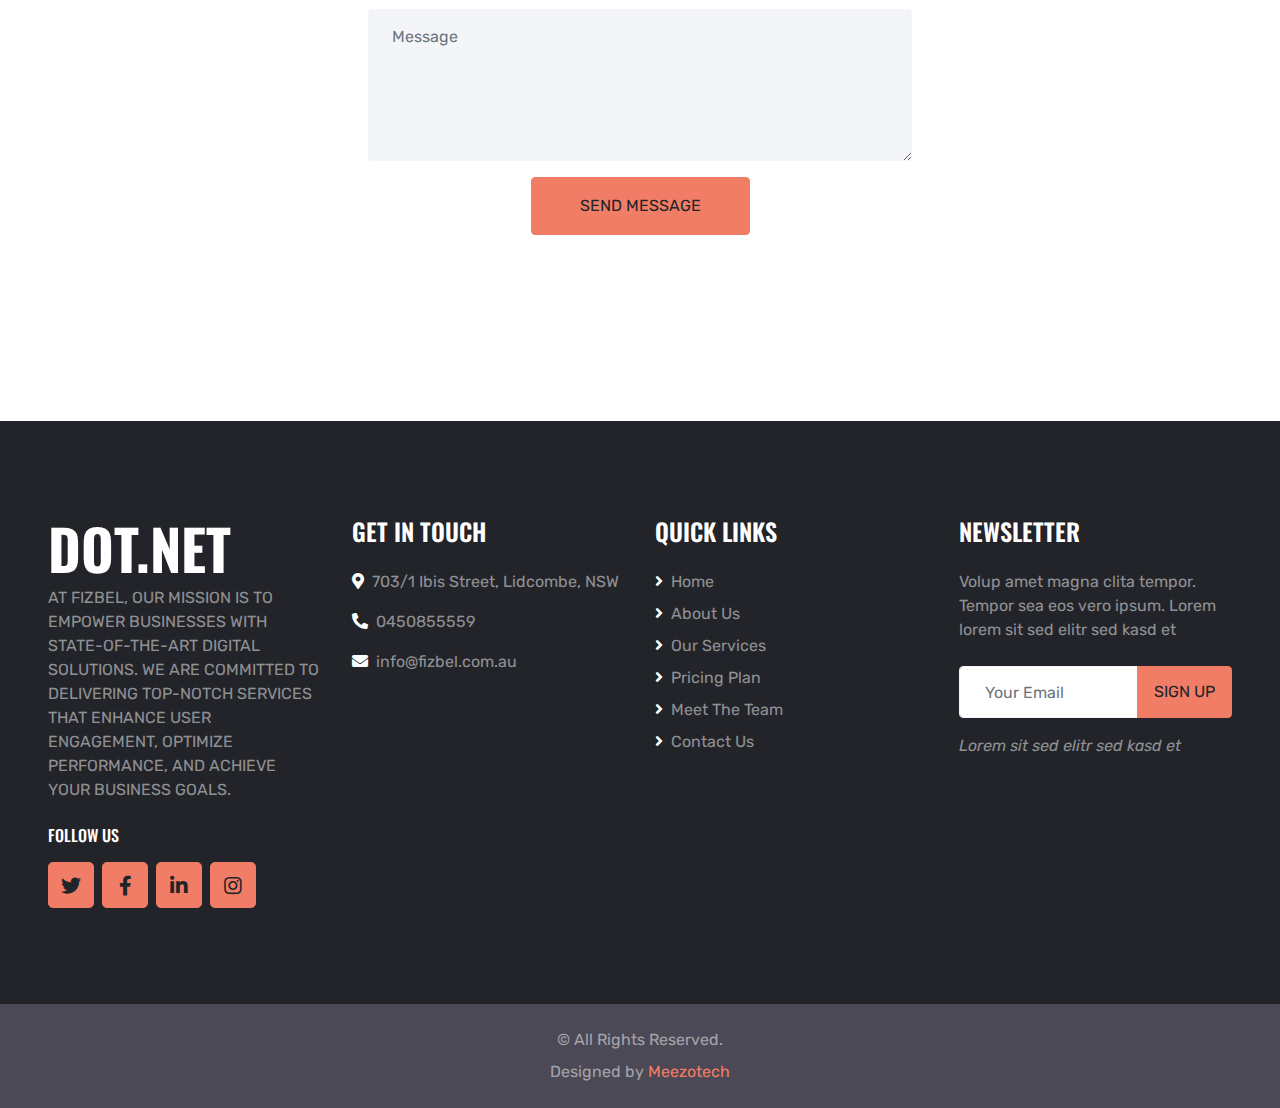
==== commit d6a88b25: "change color" ====
--- a/index.html
+++ b/index.html
@@ -5,8 +5,8 @@
     <meta charset="utf-8">
     <title>Digital Agency</title>
     <meta content="width=device-width, initial-scale=1.0" name="viewport">
-    <meta content="Free HTML Templates" name="keywords">
-    <meta content="Free HTML Templates" name="description">
+    <meta content="" name="keywords">
+    <meta content="" name="description">
 
     <!-- Favicon -->
     <link href="img/favicon.ico" rel="icon">
@@ -109,7 +109,7 @@
                             <b>Customer Focus:</b> Prioritizing client needs and fostering long-term relationships.
                         </li>
                     </ul>
-                    <a href="" class="btn btn-primary text-uppercase py-3 px-5">Read More</a>
+                    <a href="" class="btn btn-dark text-uppercase py-3 px-5">Read More</a>
                 </div>
             </div>
         </div>
@@ -163,13 +163,13 @@
             <div class="row">
                 <div class="col-12 text-center mb-2">
                     <ul class="list-inline mb-4" id="portfolio-flters">
-                        <li class="btn btn-outline-dark text-uppercase py-2 px-4 active" data-filter="*">
+                        <li class="btn btn-dark text-uppercase py-2 px-4 active" data-filter="*">
                             <i class="fa fa-star text-primary mr-2"></i>All
                         </li>
-                        <li class="btn btn-outline-dark text-uppercase py-2 px-4" data-filter=".first">
+                        <li class="btn btn-dark text-uppercase py-2 px-4" data-filter=".first">
                             <i class="fa fa-laptop-code text-primary mr-2"></i>Design
                         </li>
-                        <li class="btn btn-outline-dark text-uppercase py-2 px-4" data-filter=".second">
+                        <li class="btn btn-dark text-uppercase py-2 px-4" data-filter=".second">
                             <i class="fa fa-mobile-alt text-primary mr-2"></i>Development
                         </li>
                     </ul>
@@ -646,7 +646,7 @@
             </div>
         </div>
     </div>
-    <div class="container-fluid py-4 px-sm-3 px-md-5" style="background: #111111;">
+    <div class="container-fluid py-4 px-sm-3 px-md-5" style="background: #4b4955;">
         <p class="mb-2 text-center text-white-50">&copy; All Rights Reserved.</p>
         <p class="m-0 text-center text-white-50">Designed by <a href="https://meezotech.com/">Meezotech</a></p>
     </div>
@@ -654,7 +654,7 @@
 
 
     <!-- Back to Top -->
-    <a href="#" class="btn btn-lg btn-primary btn-lg-square back-to-top"><i class="fa fa-angle-up"></i></a>
+    <a href="#" class="btn btn-lg btn-dark btn-lg-square back-to-top"><i class="fa fa-angle-up"></i></a>
 
 
     <!-- JavaScript Libraries -->
--- a/css/style.css
+++ b/css/style.css
@@ -19,7 +19,7 @@
   --white: #fff;
   --gray: #6c757d;
   --gray-dark: #343a40;
-  --primary: #FFAA17;
+  --primary: #F27d66;
   --secondary: #BDBDBF;
   --success: #28a745;
   --info: #17a2b8;
@@ -152,7 +152,7 @@
 }
 
 a {
-  color: #FFAA17;
+  color: #F27d66;
   text-decoration: none;
   background-color: transparent;
 }
@@ -2372,8 +2372,8 @@
 
 .btn-primary {
   color: #212529;
-  background-color: #FFAA17;
-  border-color: #FFAA17;
+  background-color: #F27d66;
+  border-color: #F27d66;
 }
 
 .btn-primary:hover {
@@ -2391,8 +2391,8 @@
 
 .btn-primary.disabled, .btn-primary:disabled {
   color: #212529;
-  background-color: #FFAA17;
-  border-color: #FFAA17;
+  background-color: #F27d66;
+  border-color: #F27d66;
 }
 
 .btn-primary:not(:disabled):not(.disabled):active, .btn-primary:not(:disabled):not(.disabled).active,
@@ -2631,8 +2631,8 @@
 
 .btn-dark {
   color: #fff;
-  background-color: #222429;
-  border-color: #222429;
+  background-color: #4b4955;
+  border-color: #4b4955;
 }
 
 .btn-dark:hover {
@@ -2667,14 +2667,14 @@
 }
 
 .btn-outline-primary {
-  color: #FFAA17;
-  border-color: #FFAA17;
+  color: #F27d66;
+  border-color: #F27d66;
 }
 
 .btn-outline-primary:hover {
   color: #212529;
-  background-color: #FFAA17;
-  border-color: #FFAA17;
+  background-color: #F27d66;
+  border-color: #F27d66;
 }
 
 .btn-outline-primary:focus, .btn-outline-primary.focus {
@@ -2682,15 +2682,15 @@
 }
 
 .btn-outline-primary.disabled, .btn-outline-primary:disabled {
-  color: #FFAA17;
+  color: #F27d66;
   background-color: transparent;
 }
 
 .btn-outline-primary:not(:disabled):not(.disabled):active, .btn-outline-primary:not(:disabled):not(.disabled).active,
 .show > .btn-outline-primary.dropdown-toggle {
   color: #212529;
-  background-color: #FFAA17;
-  border-color: #FFAA17;
+  background-color: #F27d66;
+  border-color: #F27d66;
 }
 
 .btn-outline-primary:not(:disabled):not(.disabled):active:focus, .btn-outline-primary:not(:disabled):not(.disabled).active:focus,
@@ -2924,7 +2924,7 @@
 
 .btn-link {
   font-weight: 400;
-  color: #FFAA17;
+  color: #F27d66;
   text-decoration: none;
 }
 
@@ -3222,7 +3222,7 @@
 .dropdown-item.active, .dropdown-item:active {
   color: #fff;
   text-decoration: none;
-  background-color: #FFAA17;
+  background-color: #F27d66;
 }
 
 .dropdown-item.disabled, .dropdown-item:disabled {
@@ -3581,8 +3581,8 @@
 
 .custom-control-input:checked ~ .custom-control-label::before {
   color: #fff;
-  border-color: #FFAA17;
-  background-color: #FFAA17;
+  border-color: #F27d66;
+  background-color: #F27d66;
 }
 
 .custom-control-input:focus ~ .custom-control-label::before {
@@ -3646,8 +3646,8 @@
 }
 
 .custom-checkbox .custom-control-input:indeterminate ~ .custom-control-label::before {
-  border-color: #FFAA17;
-  background-color: #FFAA17;
+  border-color: #F27d66;
+  background-color: #F27d66;
 }
 
 .custom-checkbox .custom-control-input:indeterminate ~ .custom-control-label::after {
@@ -3873,7 +3873,7 @@
   width: 1rem;
   height: 1rem;
   margin-top: -0.25rem;
-  background-color: #FFAA17;
+  background-color: #F27d66;
   border: 0;
   border-radius: 1rem;
   transition: background-color 0.15s ease-in-out, border-color 0.15s ease-in-out, box-shadow 0.15s ease-in-out;
@@ -3903,7 +3903,7 @@
 .custom-range::-moz-range-thumb {
   width: 1rem;
   height: 1rem;
-  background-color: #FFAA17;
+  background-color: #F27d66;
   border: 0;
   border-radius: 1rem;
   transition: background-color 0.15s ease-in-out, border-color 0.15s ease-in-out, box-shadow 0.15s ease-in-out;
@@ -3936,7 +3936,7 @@
   margin-top: 0;
   margin-right: 0.2rem;
   margin-left: 0.2rem;
-  background-color: #FFAA17;
+  background-color: #F27d66;
   border: 0;
   border-radius: 1rem;
   transition: background-color 0.15s ease-in-out, border-color 0.15s ease-in-out, box-shadow 0.15s ease-in-out;
@@ -4075,7 +4075,7 @@
 .nav-pills .nav-link.active,
 .nav-pills .show > .nav-link {
   color: #fff;
-  background-color: #FFAA17;
+  background-color: #F27d66;
 }
 
 .nav-fill > .nav-link,
@@ -4742,7 +4742,7 @@
   padding: 0.5rem 0.75rem;
   margin-left: -1px;
   line-height: 1.25;
-  color: #FFAA17;
+  color: #F27d66;
   background-color: #fff;
   border: 1px solid #dee2e6;
 }
@@ -4775,8 +4775,8 @@
 .page-item.active .page-link {
   z-index: 3;
   color: #fff;
-  background-color: #FFAA17;
-  border-color: #FFAA17;
+  background-color: #F27d66;
+  border-color: #F27d66;
 }
 
 .page-item.disabled .page-link {
@@ -4859,7 +4859,7 @@
 
 .badge-primary {
   color: #212529;
-  background-color: #FFAA17;
+  background-color: #F27d66;
 }
 
 a.badge-primary:hover, a.badge-primary:focus {
@@ -5164,7 +5164,7 @@
   color: #fff;
   text-align: center;
   white-space: nowrap;
-  background-color: #FFAA17;
+  background-color: #F27d66;
   transition: width 0.6s ease;
 }
 
@@ -5251,8 +5251,8 @@
 .list-group-item.active {
   z-index: 2;
   color: #fff;
-  background-color: #FFAA17;
-  border-color: #FFAA17;
+  background-color: #F27d66;
+  border-color: #F27d66;
 }
 
 .list-group-item + .list-group-item {
@@ -6356,7 +6356,7 @@
 }
 
 .bg-primary {
-  background-color: #FFAA17 !important;
+  background-color: #F27d66 !important;
 }
 
 a.bg-primary:hover, a.bg-primary:focus,
@@ -6484,7 +6484,7 @@
 }
 
 .border-primary {
-  border-color: #FFAA17 !important;
+  border-color: #F27d66 !important;
 }
 
 .border-secondary {
@@ -9526,7 +9526,7 @@
 }
 
 .text-primary {
-  color: #FFAA17 !important;
+  color: #F27d66 !important;
 }
 
 a.text-primary:hover, a.text-primary:focus {
@@ -9774,7 +9774,7 @@
 
 .navbar-light .navbar-nav .nav-link:hover,
 .navbar-light .navbar-nav .nav-link.active {
-  color: #FFAA17;
+  color: #F27d66;
 }
 
 @media (max-width: 991.98px) {
@@ -9866,7 +9866,7 @@
   align-items: center;
   justify-content: center;
   color: #222429;
-  background: #FFAA17;
+  background: #F27d66;
   border-radius: 4px;
   font-size: 22px;
   transition: .5s;
@@ -9874,7 +9874,7 @@
 
 .team-carousel .owl-nav .owl-prev:hover,
 .team-carousel .owl-nav .owl-next:hover {
-  color: #FFAA17;
+  color: #F27d66;
   background: #222429;
 }
 
@@ -9915,7 +9915,7 @@
 
 .testimonial-carousel .owl-dot.active {
   width: 40px;
-  background: #FFAA17;
+  background: #F27d66;
 }
 
 .testimonial-carousel .owl-item img {
@@ -9928,12 +9928,12 @@
 }
 
 .testimonial-carousel .owl-item.center .testimonial-item {
-  background: #222429;
+  background: #4b4955;
   opacity: 1;
 }
 
 .testimonial-carousel .owl-item.center .testimonial-item h5 {
-  color: #FFAA17;
+  color: #F27d66;
 }
 
 .testimonial-carousel .owl-item.center .testimonial-item::before {
@@ -9953,3 +9953,23 @@
   padding: 0;
   list-style-type: none;
 }
+.blog-item{
+  border: 1px solid #0000000d;
+  padding: 15px;
+  border-radius: 10px;
+
+}
+.blog-item p{
+  color: #80808061;
+}
+.blog-item img{
+  border-radius: 10px;
+}
+.blog-item h5 {
+  margin: 10px 0px;
+}
+.blog-item .bot-detail img {
+  width: 40px;
+  height: 40px;
+  border-radius: 50%;
+}